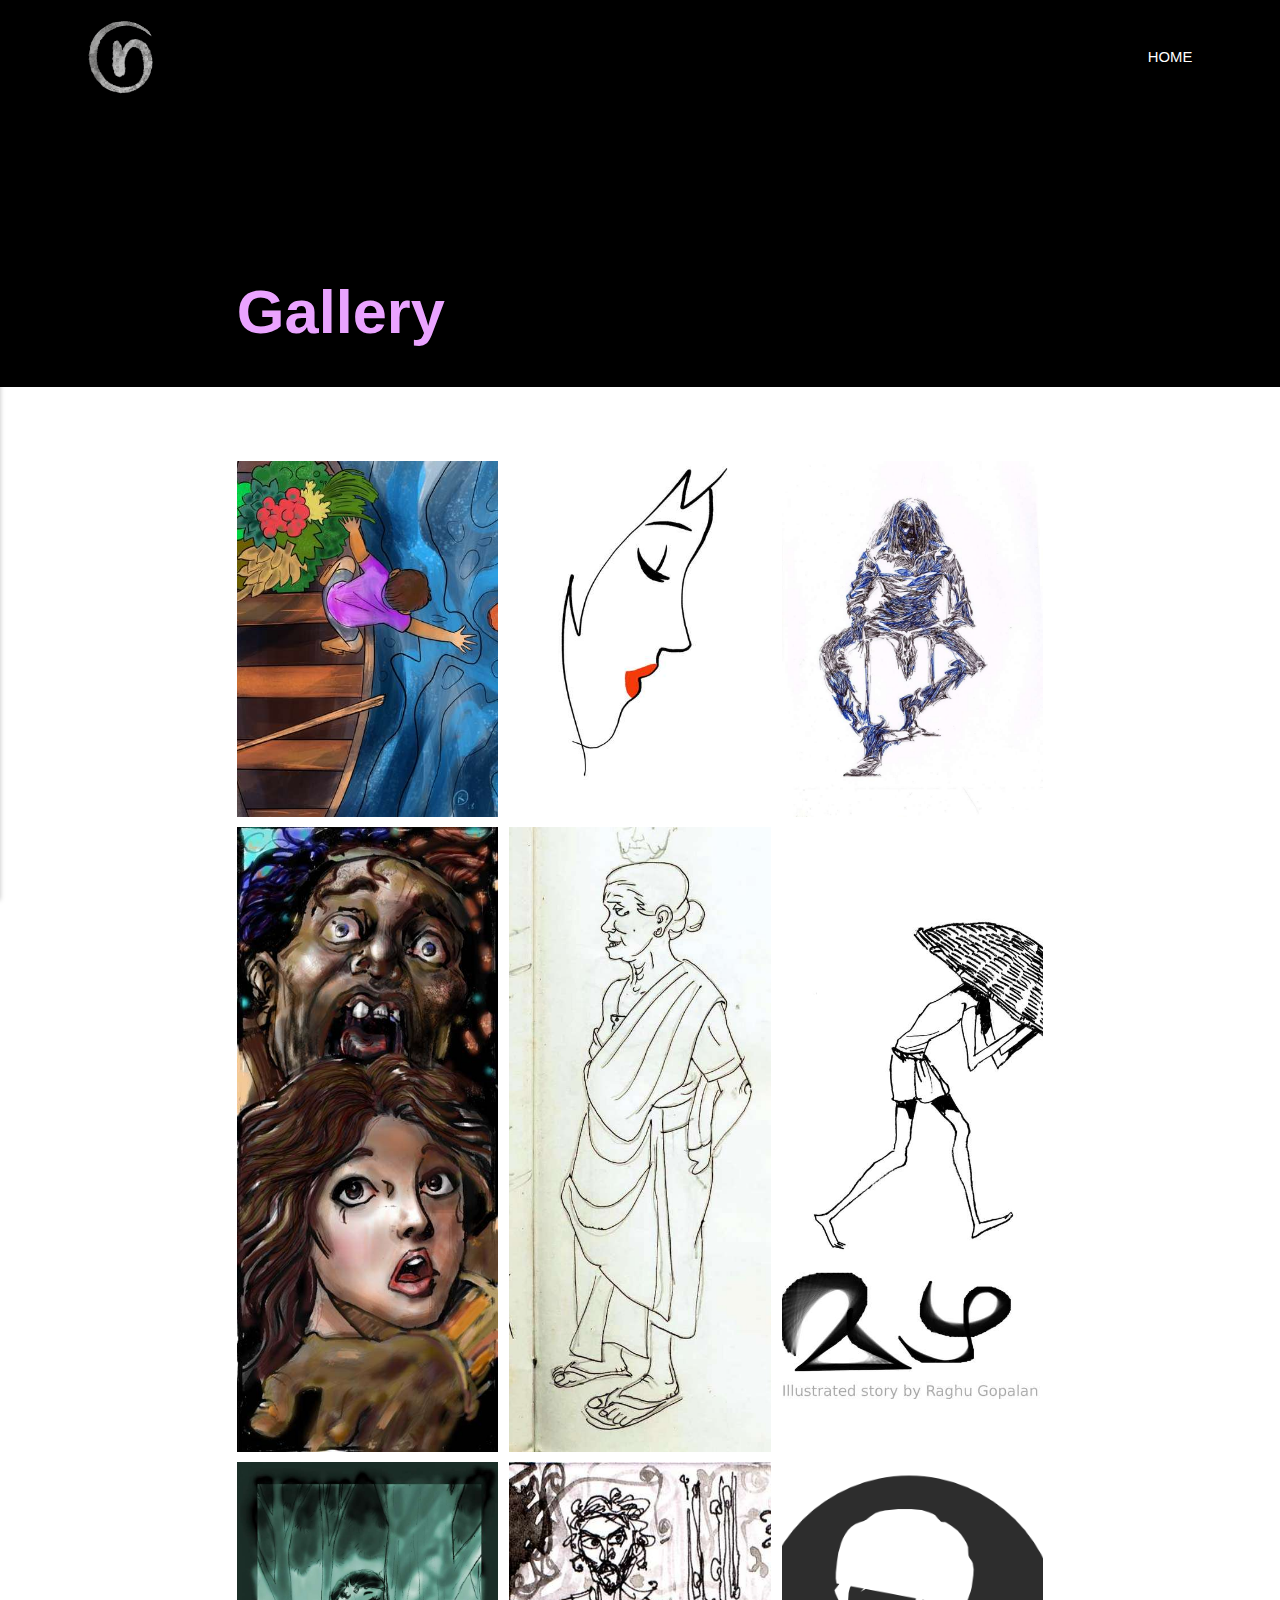
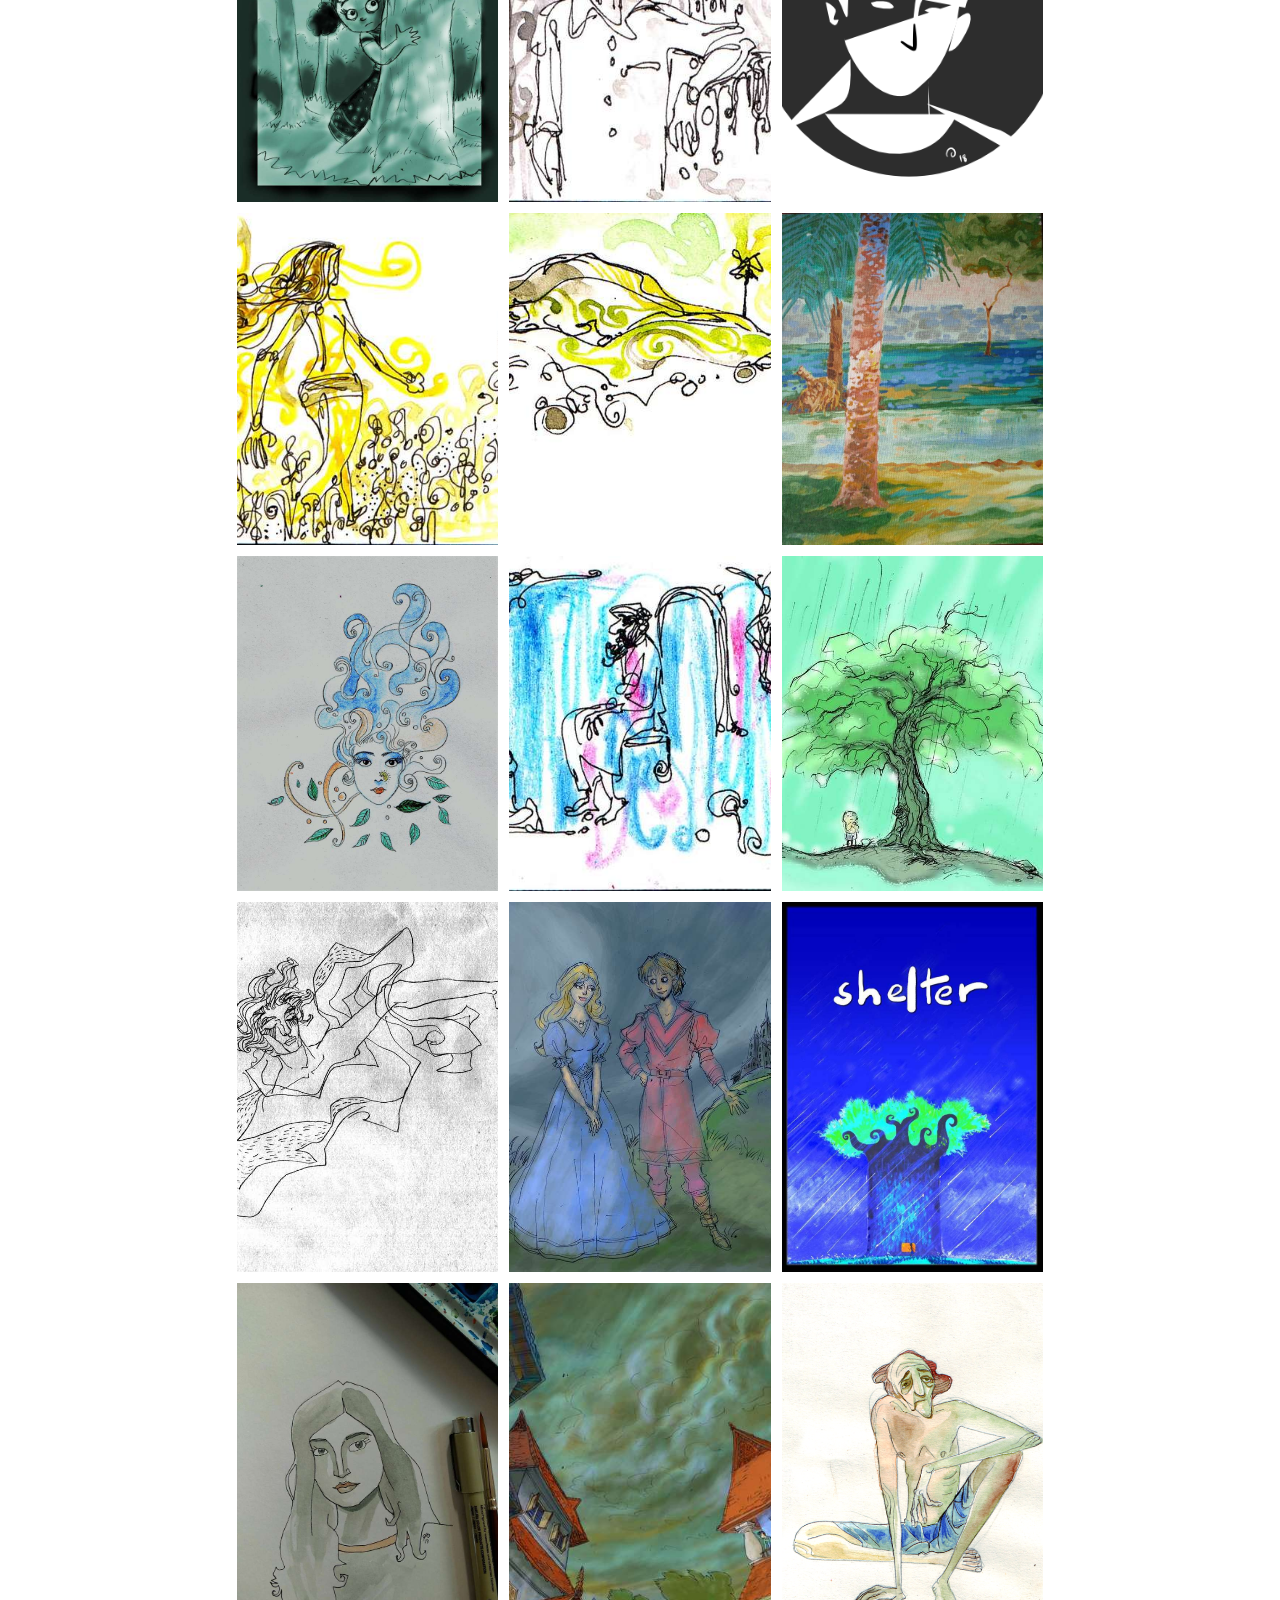
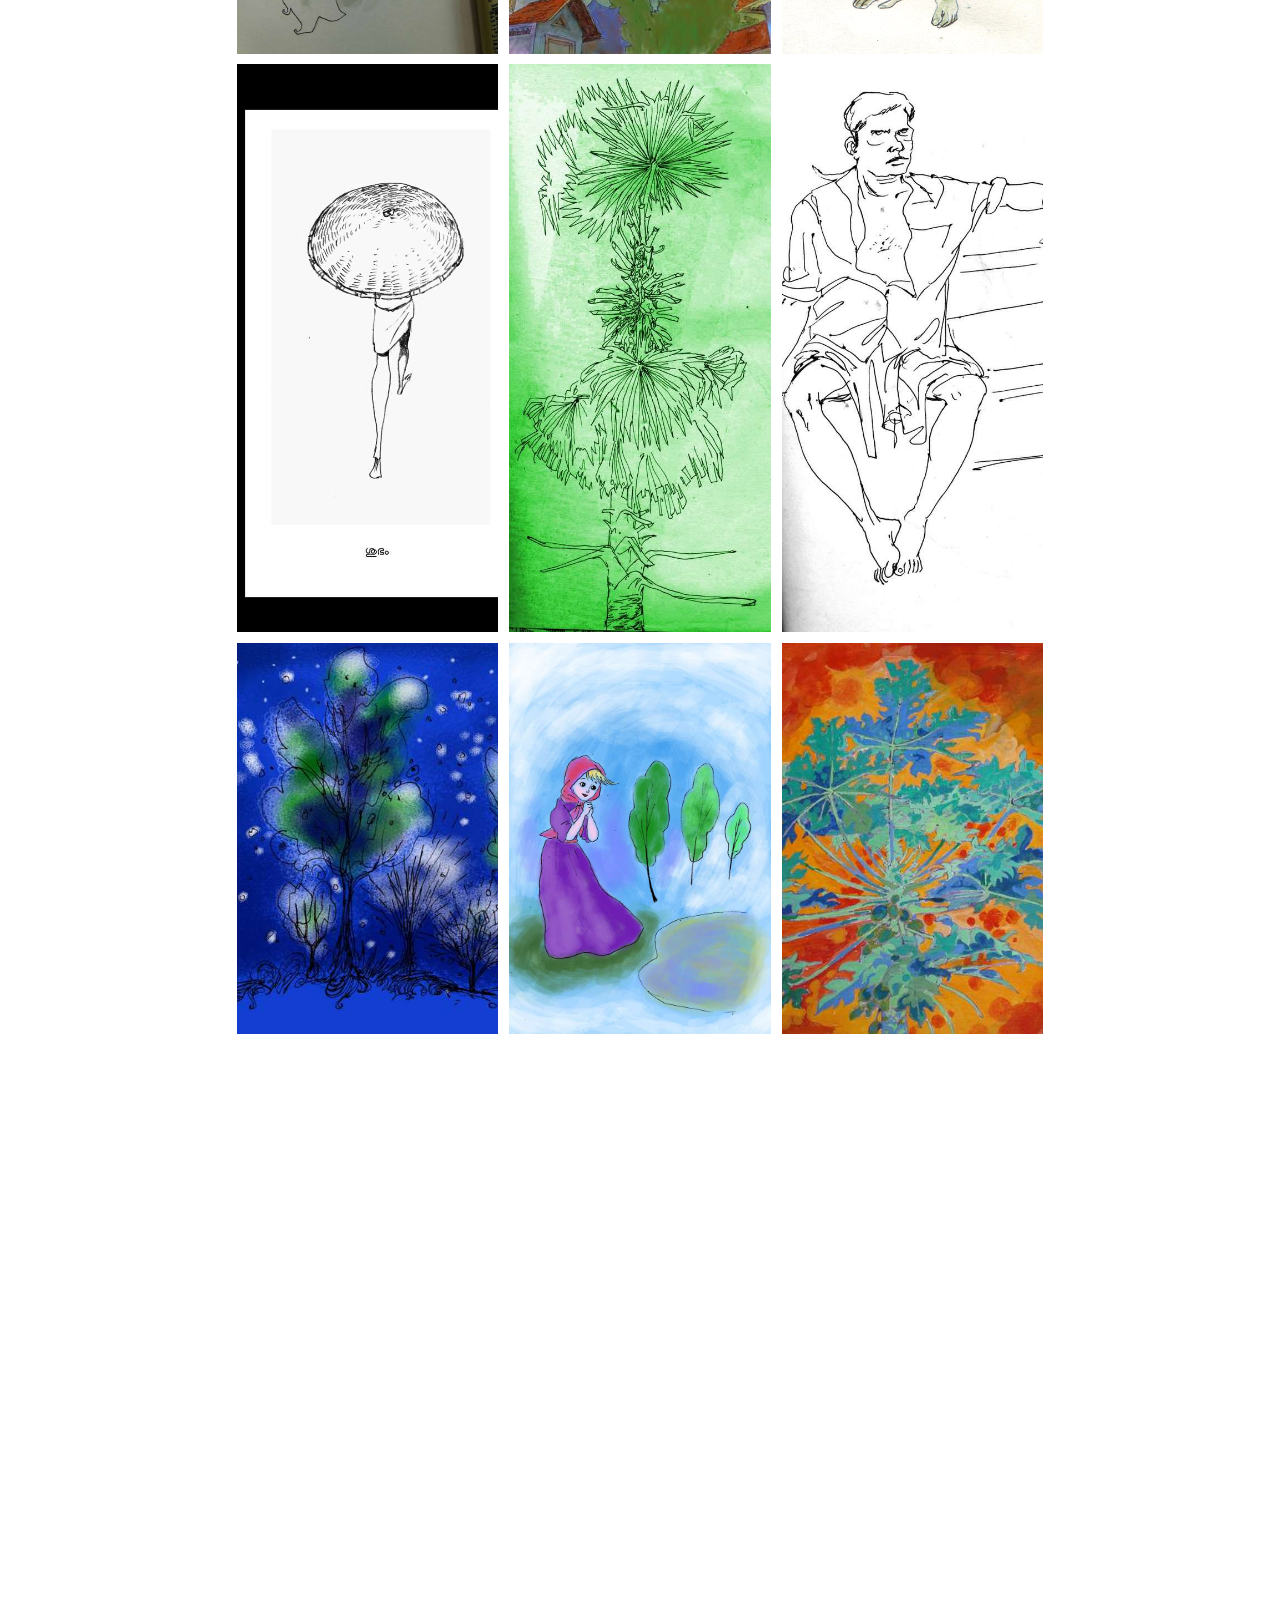
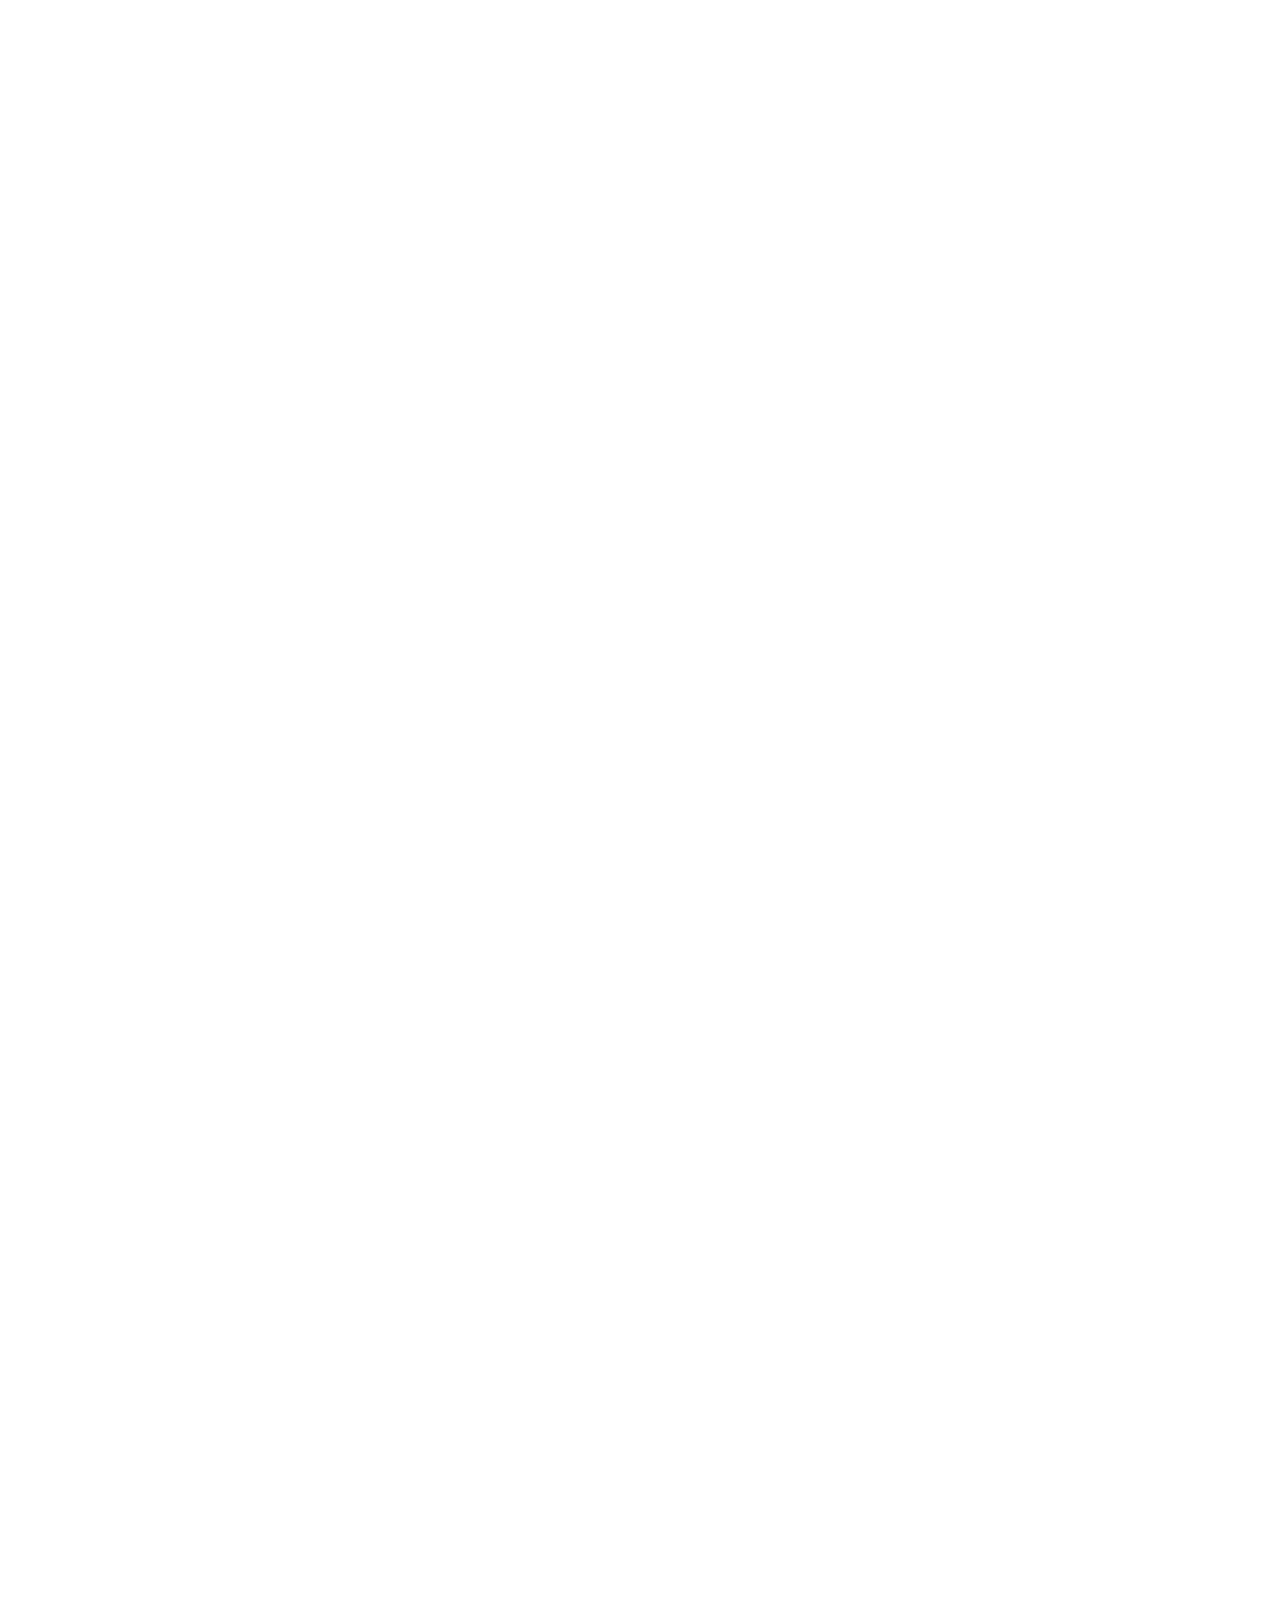
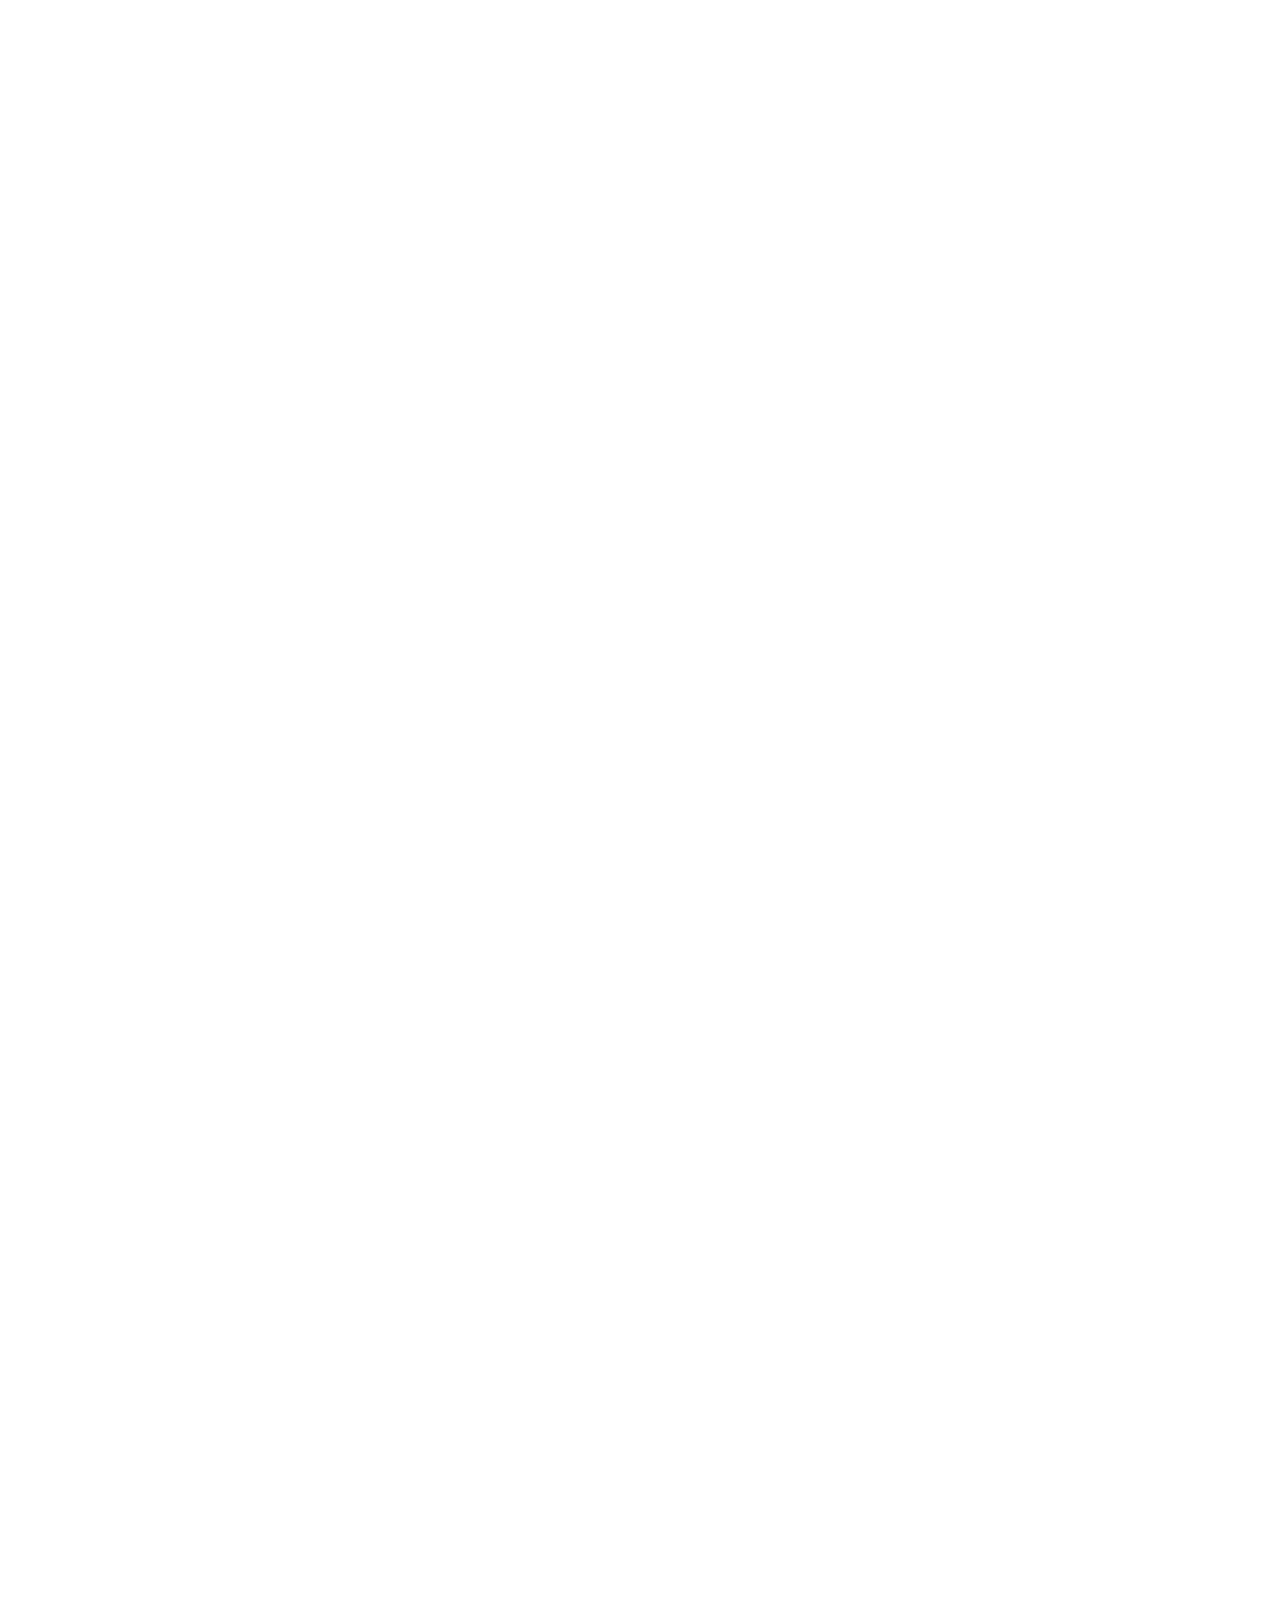
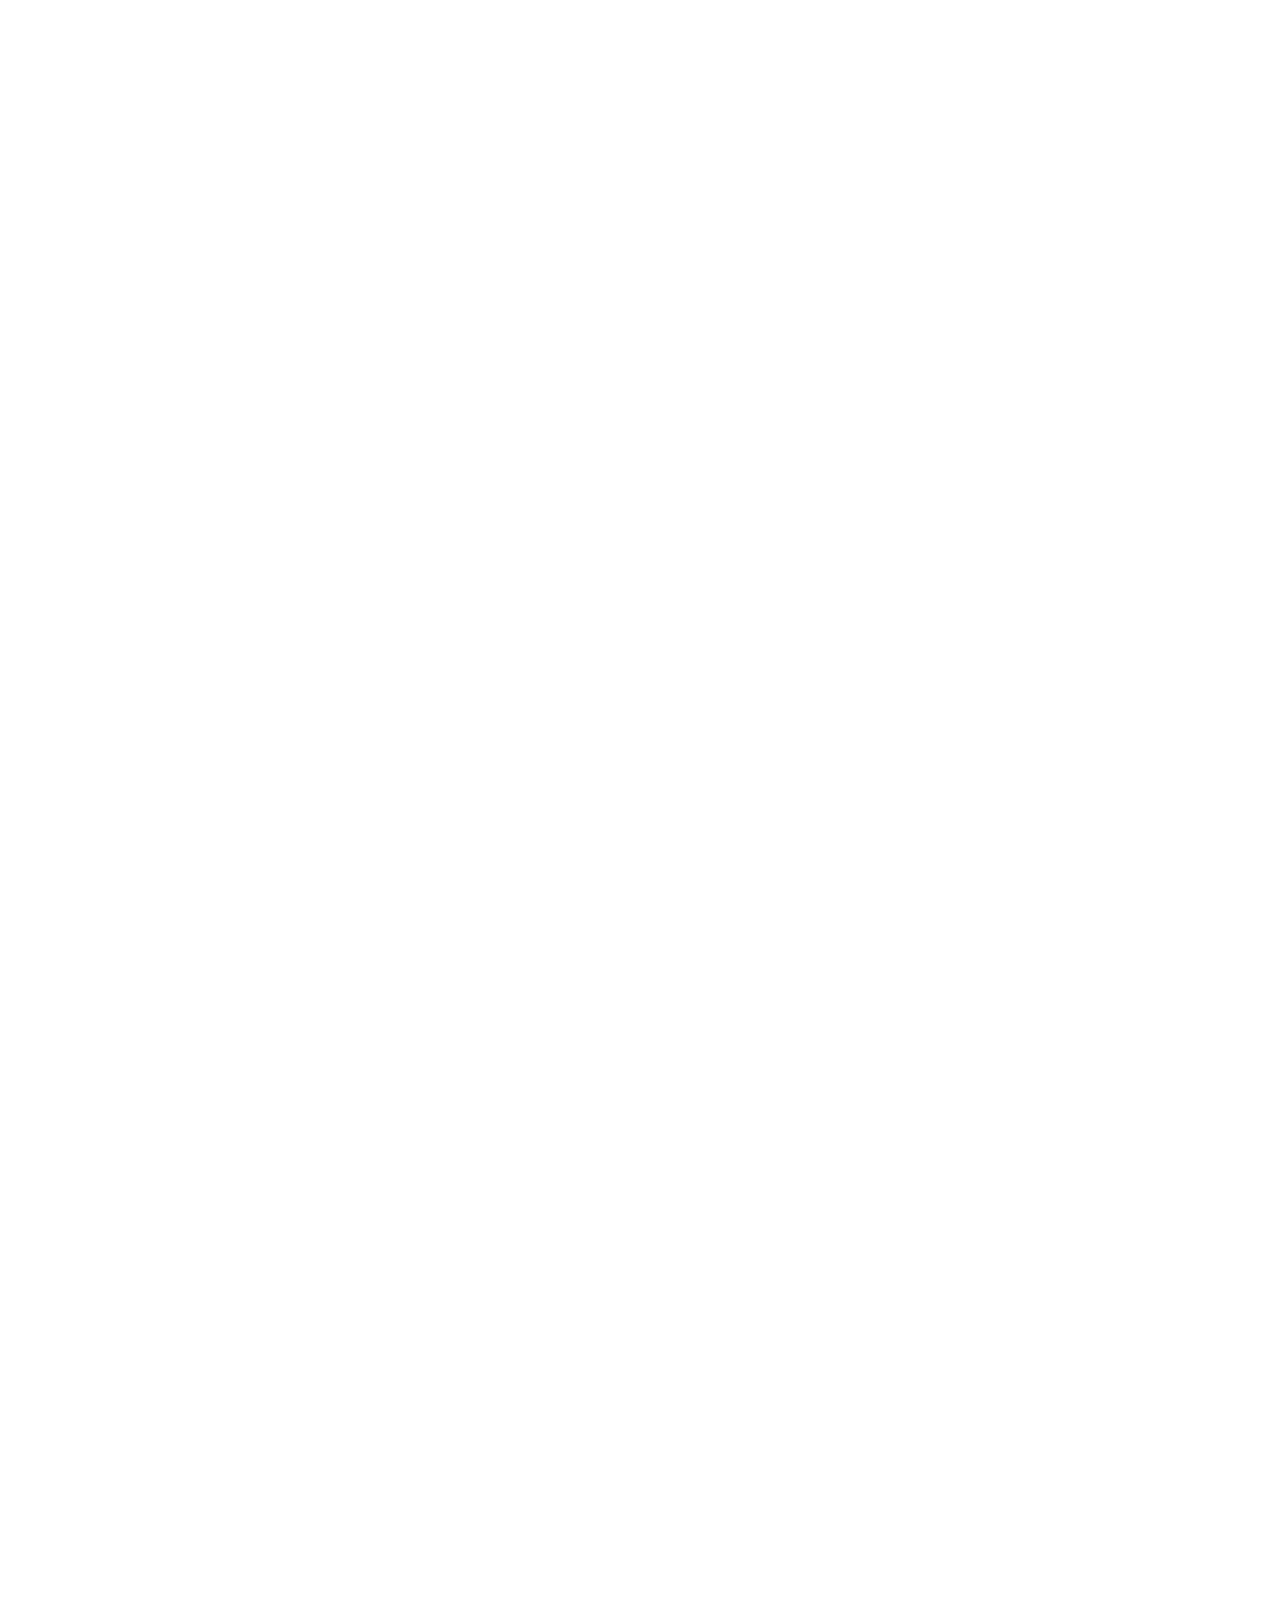
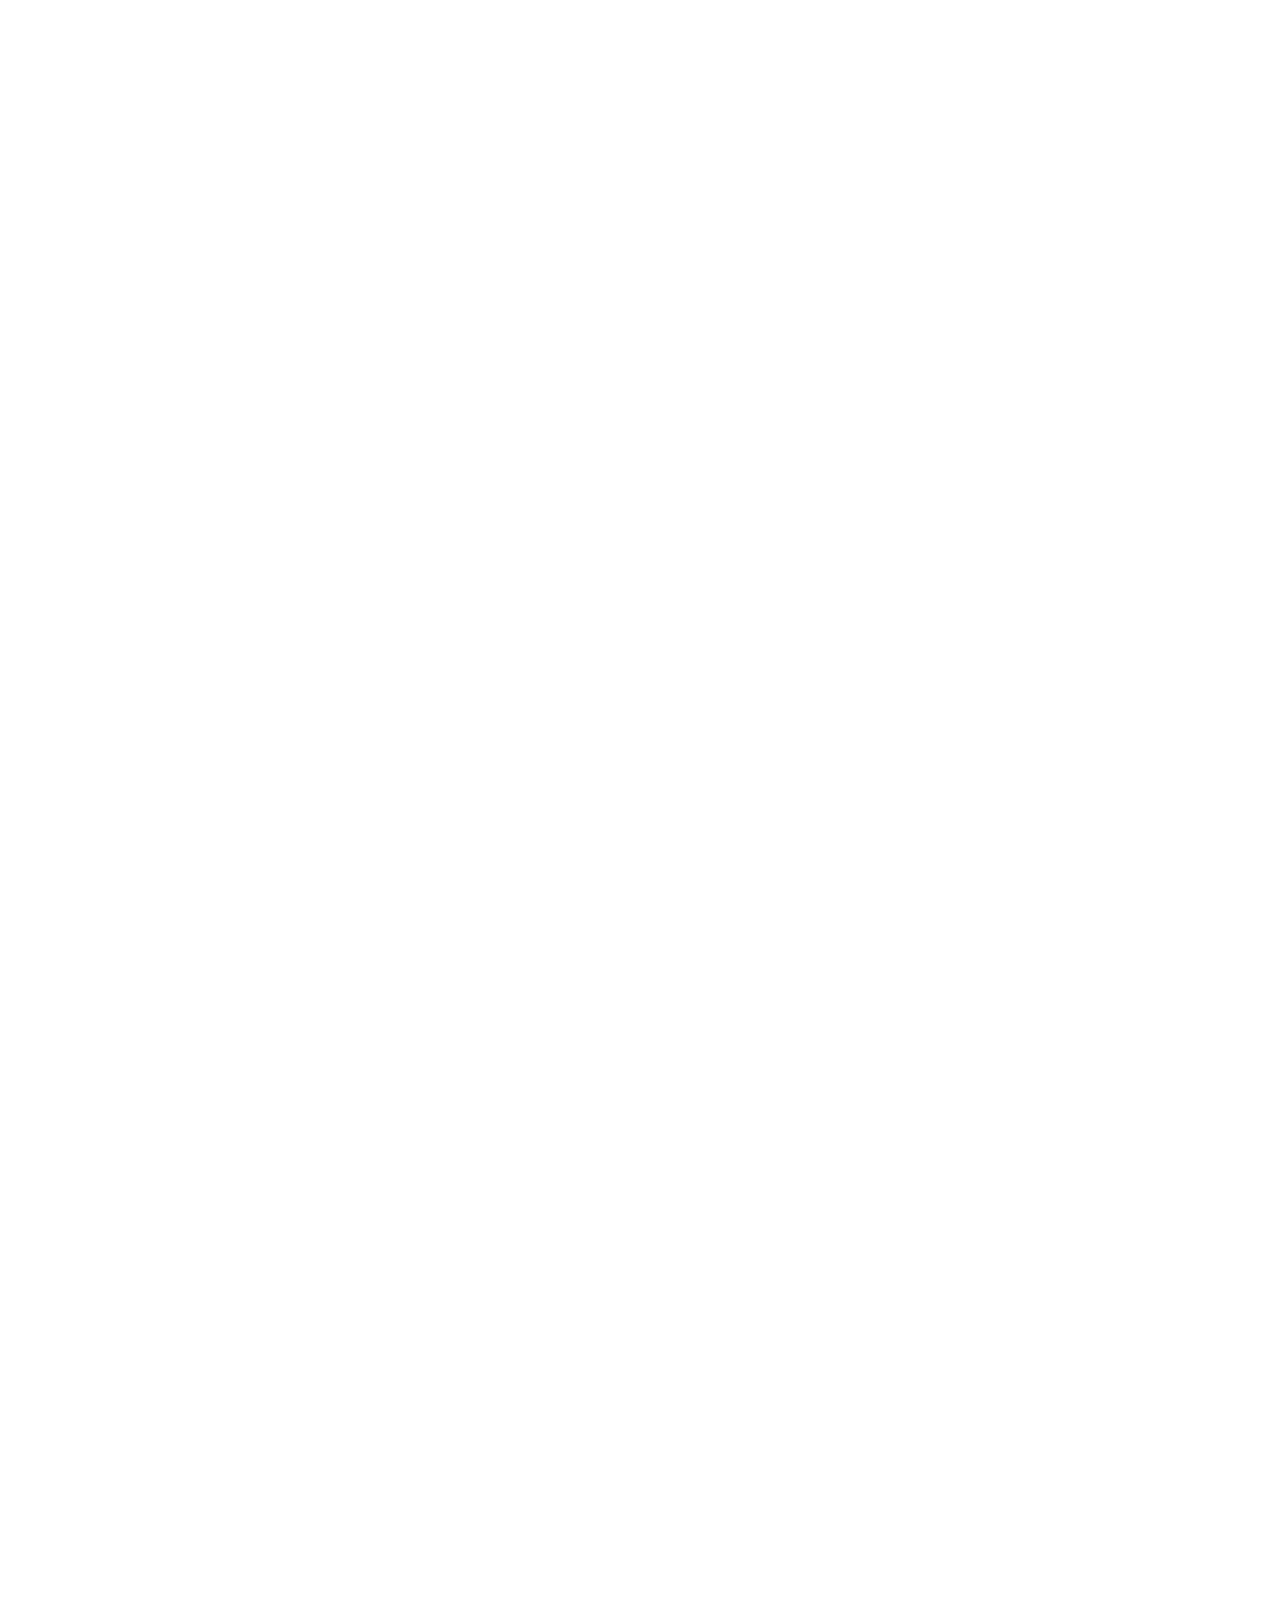
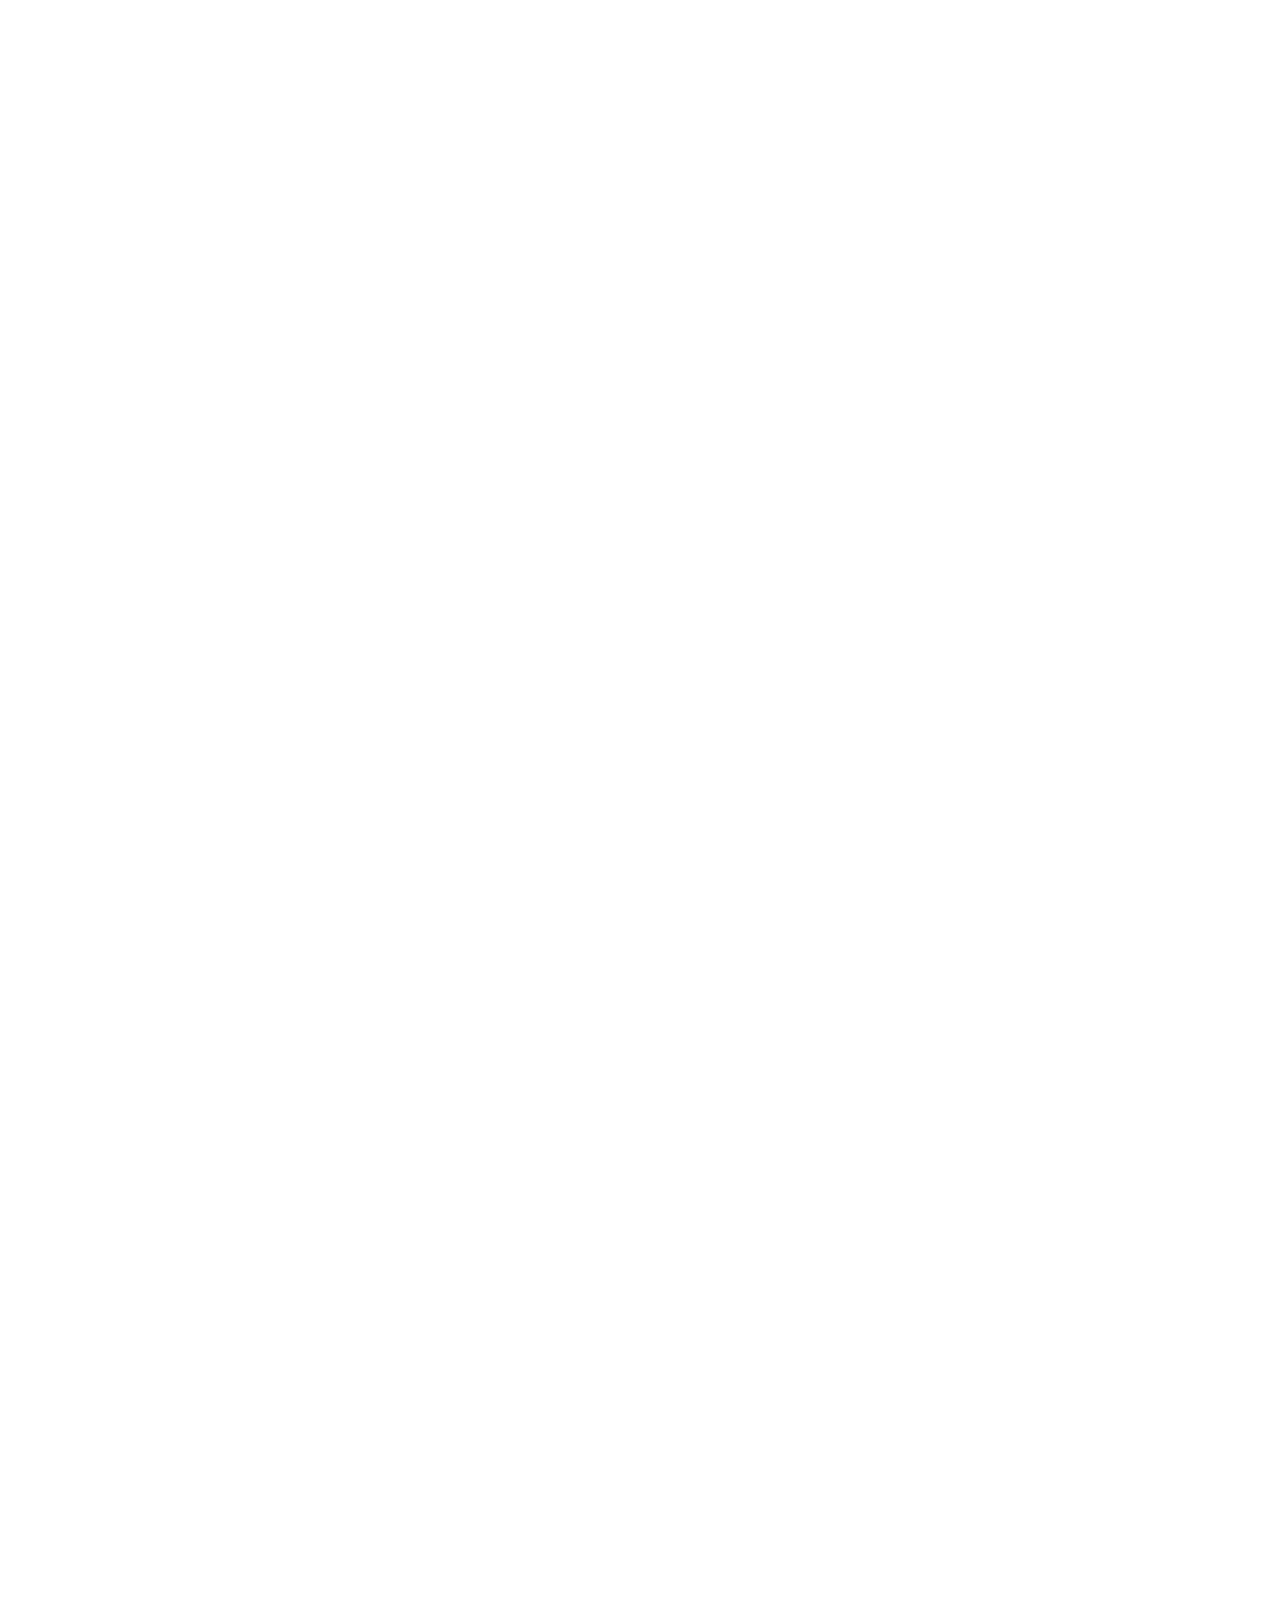
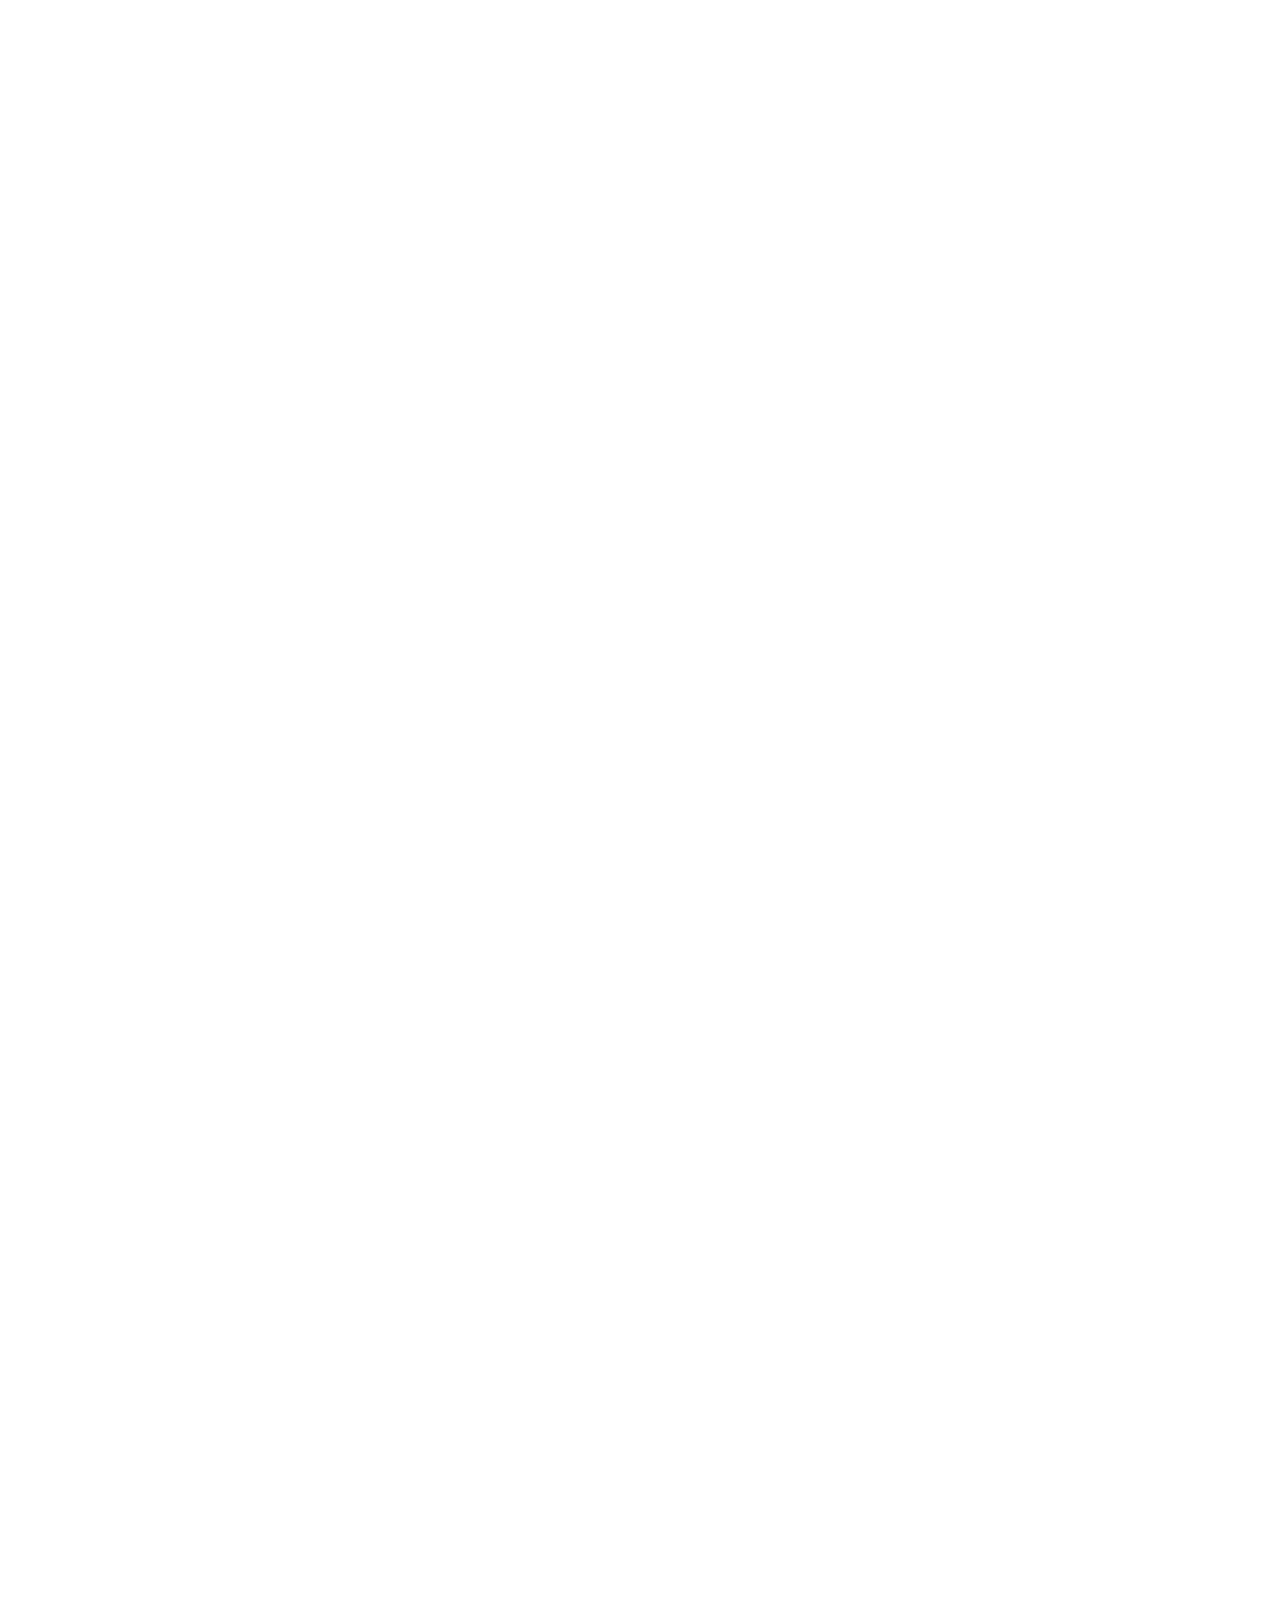
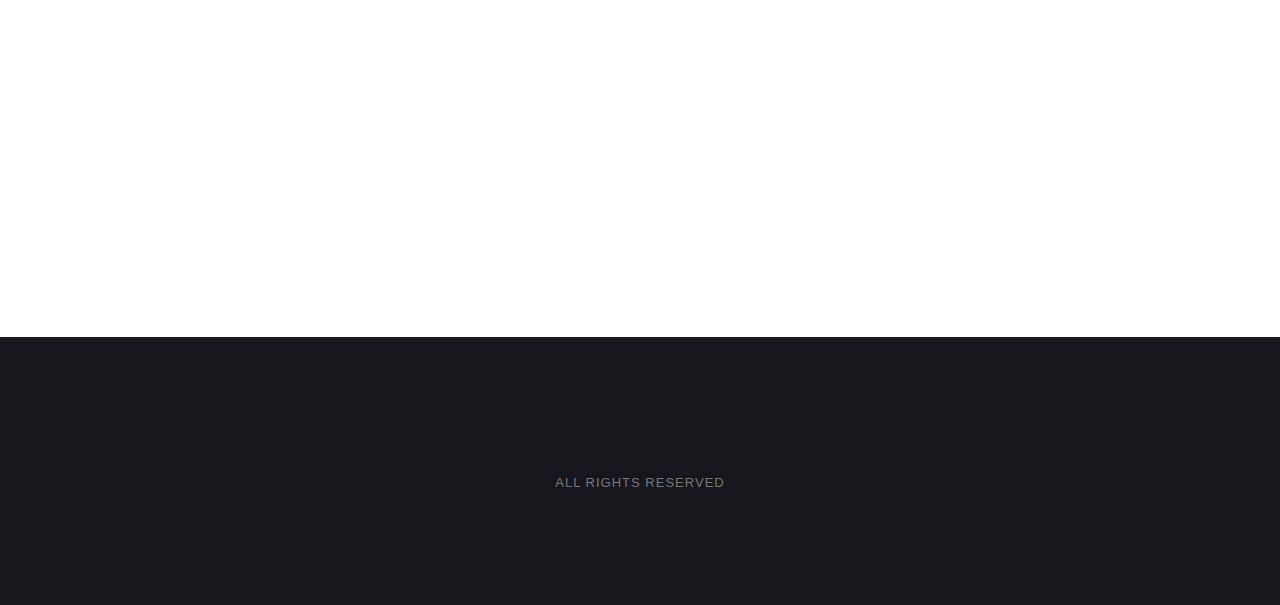
==== gallery/index.html @ 043f75eb "Updated from Publii" ====
<!DOCTYPE html><html lang="en"><head><meta charset="utf-8"><meta http-equiv="X-UA-Compatible" content="IE=edge"><meta name="viewport" content="width=device-width,initial-scale=1"><title>Gallery - Gallery</title><meta name="description" content=" "><meta name="generator" content="Publii Open-Source CMS for Static Site"><link rel="canonical" href="./../gallery/"><link rel="shortcut icon" href="./../media/website/favicon-2.ico" type="image/x-icon"><style>:root{--body-font:-apple-system,BlinkMacSystemFont,"Segoe UI",Roboto,Oxygen,Ubuntu,Cantarell,"Fira Sans","Droid Sans","Helvetica Neue",Arial,sans-serif,"Apple Color Emoji","Segoe UI Emoji","Segoe UI Symbol";--heading-font:-apple-system,BlinkMacSystemFont,"Segoe UI",Roboto,Oxygen,Ubuntu,Cantarell,"Fira Sans","Droid Sans","Helvetica Neue",Arial,sans-serif,"Apple Color Emoji","Segoe UI Emoji","Segoe UI Symbol";--logo-font:-apple-system,BlinkMacSystemFont,"Segoe UI",Roboto,Oxygen,Ubuntu,Cantarell,"Fira Sans","Droid Sans","Helvetica Neue",Arial,sans-serif,"Apple Color Emoji","Segoe UI Emoji","Segoe UI Symbol";--menu-font:-apple-system,BlinkMacSystemFont,"Segoe UI",Roboto,Oxygen,Ubuntu,Cantarell,"Fira Sans","Droid Sans","Helvetica Neue",Arial,sans-serif,"Apple Color Emoji","Segoe UI Emoji","Segoe UI Symbol"}</style><link rel="stylesheet" href="./../assets/css/style.css?v=01a5985aeeb99b8e0e7a76664c67f4be"><link rel="stylesheet" href="./../assets/css/photoswipe.css?v=7331f6eb15671b2fc8e3ffd46e849f7b"><script type="application/ld+json">{"@context":"http://schema.org","@type":"Article","mainEntityOfPage":{"@type":"WebPage","@id":"./../gallery/"},"headline":"Gallery","datePublished":"2021-09-24T21:18","dateModified":"2021-09-24T21:24","image":{"@type":"ImageObject","url":"./../media/website/Rglogo.png","height":150,"width":150},"description":" ","author":{"@type":"Person","name":"RG"},"publisher":{"@type":"Organization","name":"RG","logo":{"@type":"ImageObject","url":"./../media/website/Rglogo.png","height":150,"width":150}}}</script><style>.pswp--svg .pswp__button,
				          .pswp--svg .pswp__button--arrow--left:before,
				          .pswp--svg .pswp__button--arrow--right:before {
					          background-image: url(./../assets/svg/gallery-icons-light.svg);
			              }</style></head><body><div class="site-container"><header class="top" id="js-header"><a class="logo" href="./../"><img src="./../media/website/Rglogo.png" alt="Gallery" width="150" height="150"></a><nav class="navbar js-navbar"><button class="navbar__toggle js-toggle" aria-label="Menu" aria-haspopup="true" aria-expanded="false"><span class="navbar__toggle-box"><span class="navbar__toggle-inner">Menu</span></span></button><ul class="navbar__menu"><li><a href="http://raghug.com/" title="raghu g" target="_self">Home</a></li></ul></nav></header><main><article class="post"><div class="hero"><header class="hero__content"><div class="wrapper"><h1>Gallery</h1></div></header></div><div class="wrapper post__entry"><div class="gallery-wrapper"><div class="gallery" data-is-empty="false" data-columns="3"><figure class="gallery__item"><a href="./../media/posts/30/gallery/drrg001.JPG" data-size="2048x1536"><img loading="lazy" src="./../media/posts/30/gallery/drrg001-thumbnail.JPG" alt="" width="720" height="540"></a></figure><figure class="gallery__item"><a href="./../media/posts/30/gallery/drrg002.JPG" data-size="6500x5000"><img loading="lazy" src="./../media/posts/30/gallery/drrg002-thumbnail.JPG" alt="" width="720" height="554"></a></figure><figure class="gallery__item"><a href="./../media/posts/30/gallery/drrg003.jpg" data-size="752x1024"><img loading="lazy" src="./../media/posts/30/gallery/drrg003-thumbnail.jpg" alt="" width="720" height="980"></a></figure><figure class="gallery__item"><a href="./../media/posts/30/gallery/drrg004.jpg" data-size="427x1019"><img loading="lazy" src="./../media/posts/30/gallery/drrg004-thumbnail.jpg" alt="" width="427" height="1019"></a></figure><figure class="gallery__item"><a href="./../media/posts/30/gallery/drrg006.jpg" data-size="483x1024"><img loading="lazy" src="./../media/posts/30/gallery/drrg006-thumbnail.jpg" alt="" width="483" height="1024"></a></figure><figure class="gallery__item"><a href="./../media/posts/30/gallery/drrg007.jpg" data-size="2008x3071"><img loading="lazy" src="./../media/posts/30/gallery/drrg007-thumbnail.jpg" alt="" width="720" height="1101"></a></figure><figure class="gallery__item"><a href="./../media/posts/30/gallery/drrg008.jpg" data-size="925x1200"><img loading="lazy" src="./../media/posts/30/gallery/drrg008-thumbnail.jpg" alt="" width="720" height="934"></a></figure><figure class="gallery__item"><a href="./../media/posts/30/gallery/drrg009.jpg" data-size="1068x646"><img loading="lazy" src="./../media/posts/30/gallery/drrg009-thumbnail.jpg" alt="" width="720" height="436"></a></figure><figure class="gallery__item"><a href="./../media/posts/30/gallery/drrg010.png" data-size="439x404"><img loading="lazy" src="./../media/posts/30/gallery/drrg010-thumbnail.png" alt="" width="439" height="404"></a></figure><figure class="gallery__item"><a href="./../media/posts/30/gallery/drrg011.jpg" data-size="1084x652"><img loading="lazy" src="./../media/posts/30/gallery/drrg011-thumbnail.jpg" alt="" width="720" height="433"></a></figure><figure class="gallery__item"><a href="./../media/posts/30/gallery/drrg012.jpg" data-size="1054x645"><img loading="lazy" src="./../media/posts/30/gallery/drrg012-thumbnail.jpg" alt="" width="720" height="441"></a></figure><figure class="gallery__item"><a href="./../media/posts/30/gallery/drrg013.JPG" data-size="720x914"><img loading="lazy" src="./../media/posts/30/gallery/drrg013-thumbnail.JPG" alt="" width="720" height="914"></a></figure><figure class="gallery__item"><a href="./../media/posts/30/gallery/drrg014.jpg" data-size="1123x1441"><img loading="lazy" src="./../media/posts/30/gallery/drrg014-thumbnail.jpg" alt="" width="720" height="924"></a></figure><figure class="gallery__item"><a href="./../media/posts/30/gallery/drrg015.jpg" data-size="1080x629"><img loading="lazy" src="./../media/posts/30/gallery/drrg015-thumbnail.jpg" alt="" width="720" height="419"></a></figure><figure class="gallery__item"><a href="./../media/posts/30/gallery/drrg016.jpg" data-size="1024x854"><img loading="lazy" src="./../media/posts/30/gallery/drrg016-thumbnail.jpg" alt="" width="720" height="600"></a></figure><figure class="gallery__item"><a href="./../media/posts/30/gallery/drrg017.jpg" data-size="1249x1160"><img loading="lazy" src="./../media/posts/30/gallery/drrg017-thumbnail.jpg" alt="" width="720" height="669"></a></figure><figure class="gallery__item"><a href="./../media/posts/30/gallery/drrg018.jpg" data-size="1563x1600"><img loading="lazy" src="./../media/posts/30/gallery/drrg018-thumbnail.jpg" alt="" width="720" height="737"></a></figure><figure class="gallery__item"><a href="./../media/posts/30/gallery/drrg019.jpg" data-size="724x1024"><img loading="lazy" src="./../media/posts/30/gallery/drrg019-thumbnail.jpg" alt="" width="720" height="1018"></a></figure><figure class="gallery__item"><a href="./../media/posts/30/gallery/drrg020.jpg" data-size="1265x1794"><img loading="lazy" src="./../media/posts/30/gallery/drrg020-thumbnail.jpg" alt="" width="720" height="1021"></a></figure><figure class="gallery__item"><a href="./../media/posts/30/gallery/drrg021.JPG" data-size="1600x1107"><img loading="lazy" src="./../media/posts/30/gallery/drrg021-thumbnail.JPG" alt="" width="720" height="498"></a></figure><figure class="gallery__item"><a href="./../media/posts/30/gallery/drrg022.png" data-size="561x700"><img loading="lazy" src="./../media/posts/30/gallery/drrg022-thumbnail.png" alt="" width="561" height="700"></a></figure><figure class="gallery__item"><a href="./../media/posts/30/gallery/drrg023.jpg" data-size="2008x3071"><img loading="lazy" src="./../media/posts/30/gallery/drrg023-thumbnail.jpg" alt="" width="720" height="1101"></a></figure><figure class="gallery__item"><a href="./../media/posts/30/gallery/drrg024.jpg" data-size="472x1024"><img loading="lazy" src="./../media/posts/30/gallery/drrg024-thumbnail.jpg" alt="" width="472" height="1024"></a></figure><figure class="gallery__item"><a href="./../media/posts/30/gallery/drrg025.jpg" data-size="628x1024"><img loading="lazy" src="./../media/posts/30/gallery/drrg025-thumbnail.jpg" alt="" width="628" height="1024"></a></figure><figure class="gallery__item"><a href="./../media/posts/30/gallery/drrg026.jpg" data-size="1600x1168"><img loading="lazy" src="./../media/posts/30/gallery/drrg026-thumbnail.jpg" alt="" width="720" height="526"></a></figure><figure class="gallery__item"><a href="./../media/posts/30/gallery/drrg027.jpg" data-size="865x1294"><img loading="lazy" src="./../media/posts/30/gallery/drrg027-thumbnail.jpg" alt="" width="720" height="1077"></a></figure><figure class="gallery__item"><a href="./../media/posts/30/gallery/drrg028.jpg" data-size="1000x742"><img loading="lazy" src="./../media/posts/30/gallery/drrg028-thumbnail.jpg" alt="" width="720" height="534"></a></figure><figure class="gallery__item"><a href="./../media/posts/30/gallery/drrg029.JPG" data-size="749x1600"><img loading="lazy" src="./../media/posts/30/gallery/drrg029-thumbnail.JPG" alt="" width="720" height="1538"></a></figure><figure class="gallery__item"><a href="./../media/posts/30/gallery/drrg030.jpg" data-size="1024x368"><img loading="lazy" src="./../media/posts/30/gallery/drrg030-thumbnail.jpg" alt="" width="720" height="259"></a></figure><figure class="gallery__item"><a href="./../media/posts/30/gallery/drrg031.jpg" data-size="322x326"><img loading="lazy" src="./../media/posts/30/gallery/drrg031-thumbnail.jpg" alt="" width="322" height="326"></a></figure><figure class="gallery__item"><a href="./../media/posts/30/gallery/drrg032.jpg" data-size="374x500"><img loading="lazy" src="./../media/posts/30/gallery/drrg032-thumbnail.jpg" alt="" width="374" height="500"></a></figure><figure class="gallery__item"><a href="./../media/posts/30/gallery/drrg033.PNG" data-size="432x472"><img loading="lazy" src="./../media/posts/30/gallery/drrg033-thumbnail.PNG" alt="" width="432" height="472"></a></figure><figure class="gallery__item"><a href="./../media/posts/30/gallery/drrg034.jpg" data-size="337x500"><img loading="lazy" src="./../media/posts/30/gallery/drrg034-thumbnail.jpg" alt="" width="337" height="500"></a></figure><figure class="gallery__item"><a href="./../media/posts/30/gallery/drrg035.jpg" data-size="373x500"><img loading="lazy" src="./../media/posts/30/gallery/drrg035-thumbnail.jpg" alt="" width="373" height="500"></a></figure><figure class="gallery__item"><a href="./../media/posts/30/gallery/drrg036.jpg" data-size="384x500"><img loading="lazy" src="./../media/posts/30/gallery/drrg036-thumbnail.jpg" alt="" width="384" height="500"></a></figure><figure class="gallery__item"><a href="./../media/posts/30/gallery/drrg037.jpg" data-size="1600x918"><img loading="lazy" src="./../media/posts/30/gallery/drrg037-thumbnail.jpg" alt="" width="720" height="413"></a></figure><figure class="gallery__item"><a href="./../media/posts/30/gallery/drrg038.jpg" data-size="993x1600"><img loading="lazy" src="./../media/posts/30/gallery/drrg038-thumbnail.jpg" alt="" width="720" height="1160"></a></figure><figure class="gallery__item"><a href="./../media/posts/30/gallery/drrg039.jpg" data-size="853x1600"><img loading="lazy" src="./../media/posts/30/gallery/drrg039-thumbnail.jpg" alt="" width="720" height="1351"></a></figure><figure class="gallery__item"><a href="./../media/posts/30/gallery/drrg040.jpg" data-size="657x960"><img loading="lazy" src="./../media/posts/30/gallery/drrg040-thumbnail.jpg" alt="" width="657" height="960"></a></figure><figure class="gallery__item"><a href="./../media/posts/30/gallery/drrg041.jpg" data-size="1169x827"><img loading="lazy" src="./../media/posts/30/gallery/drrg041-thumbnail.jpg" alt="" width="720" height="509"></a></figure><figure class="gallery__item"><a href="./../media/posts/30/gallery/drrg042.jpg" data-size="682x960"><img loading="lazy" src="./../media/posts/30/gallery/drrg042-thumbnail.jpg" alt="" width="682" height="960"></a></figure><figure class="gallery__item"><a href="./../media/posts/30/gallery/drrg043.jpg" data-size="650x615"><img loading="lazy" src="./../media/posts/30/gallery/drrg043-thumbnail.jpg" alt="" width="650" height="615"></a></figure><figure class="gallery__item"><a href="./../media/posts/30/gallery/drrg044.jpg" data-size="2866x2246"><img loading="lazy" src="./../media/posts/30/gallery/drrg044-thumbnail.jpg" alt="" width="720" height="564"></a></figure><figure class="gallery__item"><a href="./../media/posts/30/gallery/drrg045.jpg" data-size="1024x566"><img loading="lazy" src="./../media/posts/30/gallery/drrg045-thumbnail.jpg" alt="" width="720" height="398"></a></figure><figure class="gallery__item"><a href="./../media/posts/30/gallery/drrg047.jpg" data-size="2941x2080"><img loading="lazy" src="./../media/posts/30/gallery/drrg047-thumbnail.jpg" alt="" width="720" height="509"></a></figure><figure class="gallery__item"><a href="./../media/posts/30/gallery/drrg050.jpg" data-size="772x800"><img loading="lazy" src="./../media/posts/30/gallery/drrg050-thumbnail.jpg" alt="" width="720" height="746"></a></figure><figure class="gallery__item"><a href="./../media/posts/30/gallery/drrg052.jpg" data-size="530x659"><img loading="lazy" src="./../media/posts/30/gallery/drrg052-thumbnail.jpg" alt="" width="530" height="659"></a></figure><figure class="gallery__item"><a href="./../media/posts/30/gallery/drrg053.jpg" data-size="1895x1512"><img loading="lazy" src="./../media/posts/30/gallery/drrg053-thumbnail.jpg" alt="" width="720" height="574"></a></figure><figure class="gallery__item"><a href="./../media/posts/30/gallery/drrg055.JPG" data-size="2430x1278"><img loading="lazy" src="./../media/posts/30/gallery/drrg055-thumbnail.JPG" alt="" width="720" height="379"></a></figure><figure class="gallery__item"><a href="./../media/posts/30/gallery/drrg057.jpg" data-size="504x640"><img loading="lazy" src="./../media/posts/30/gallery/drrg057-thumbnail.jpg" alt="" width="504" height="640"></a></figure><figure class="gallery__item"><a href="./../media/posts/30/gallery/drrg060.jpg" data-size="1440x1440"><img loading="lazy" src="./../media/posts/30/gallery/drrg060-thumbnail.jpg" alt="" width="720" height="720"></a></figure><figure class="gallery__item"><a href="./../media/posts/30/gallery/drrg061.jpg" data-size="853x1218"><img loading="lazy" src="./../media/posts/30/gallery/drrg061-thumbnail.jpg" alt="" width="720" height="1028"></a></figure><figure class="gallery__item"><a href="./../media/posts/30/gallery/drrg062.jpg" data-size="796x1600"><img loading="lazy" src="./../media/posts/30/gallery/drrg062-thumbnail.jpg" alt="" width="720" height="1447"></a></figure><figure class="gallery__item"><a href="./../media/posts/30/gallery/drrg063.jpg" data-size="511x532"><img loading="lazy" src="./../media/posts/30/gallery/drrg063-thumbnail.jpg" alt="" width="511" height="532"></a></figure><figure class="gallery__item"><a href="./../media/posts/30/gallery/drrg064.jpg" data-size="1024x773"><img loading="lazy" src="./../media/posts/30/gallery/drrg064-thumbnail.jpg" alt="" width="720" height="544"></a></figure><figure class="gallery__item"><a href="./../media/posts/30/gallery/drrg065.jpg" data-size="639x940"><img loading="lazy" src="./../media/posts/30/gallery/drrg065-thumbnail.jpg" alt="" width="639" height="940"></a></figure><figure class="gallery__item"><a href="./../media/posts/30/gallery/drrg066.jpg" data-size="668x1024"><img loading="lazy" src="./../media/posts/30/gallery/drrg066-thumbnail.jpg" alt="" width="668" height="1024"></a></figure><figure class="gallery__item"><a href="./../media/posts/30/gallery/drrg067.jpg" data-size="698x1024"><img loading="lazy" src="./../media/posts/30/gallery/drrg067-thumbnail.jpg" alt="" width="698" height="1024"></a></figure><figure class="gallery__item"><a href="./../media/posts/30/gallery/drrg068.jpg" data-size="901x1600"><img loading="lazy" src="./../media/posts/30/gallery/drrg068-thumbnail.jpg" alt="" width="720" height="1279"></a></figure><figure class="gallery__item"><a href="./../media/posts/30/gallery/drrg069.JPG" data-size="508x454"><img loading="lazy" src="./../media/posts/30/gallery/drrg069-thumbnail.JPG" alt="" width="508" height="454"></a></figure><figure class="gallery__item"><a href="./../media/posts/30/gallery/drrg070.jpg" data-size="462x913"><img loading="lazy" src="./../media/posts/30/gallery/drrg070-thumbnail.jpg" alt="" width="462" height="913"></a></figure><figure class="gallery__item"><a href="./../media/posts/30/gallery/drrg071.jpg" data-size="2250x2641"><img loading="lazy" src="./../media/posts/30/gallery/drrg071-thumbnail.jpg" alt="" width="720" height="845"></a></figure><figure class="gallery__item"><a href="./../media/posts/30/gallery/drrg072.JPG" data-size="922x1600"><img loading="lazy" src="./../media/posts/30/gallery/drrg072-thumbnail.JPG" alt="" width="720" height="1249"></a></figure><figure class="gallery__item"><a href="./../media/posts/30/gallery/drrg073.jpg" data-size="1024x760"><img loading="lazy" src="./../media/posts/30/gallery/drrg073-thumbnail.jpg" alt="" width="720" height="534"></a></figure><figure class="gallery__item"><a href="./../media/posts/30/gallery/drrg074.jpg" data-size="1228x1307"><img loading="lazy" src="./../media/posts/30/gallery/drrg074-thumbnail.jpg" alt="" width="720" height="766"></a></figure><figure class="gallery__item"><a href="./../media/posts/30/gallery/drrg075.jpg" data-size="772x1024"><img loading="lazy" src="./../media/posts/30/gallery/drrg075-thumbnail.jpg" alt="" width="720" height="955"></a></figure><figure class="gallery__item"><a href="./../media/posts/30/gallery/drrg076.jpg" data-size="1004x351"><img loading="lazy" src="./../media/posts/30/gallery/drrg076-thumbnail.jpg" alt="" width="720" height="252"></a></figure><figure class="gallery__item"><a href="./../media/posts/30/gallery/drrg077.jpg" data-size="2224x3007"><img loading="lazy" src="./../media/posts/30/gallery/drrg077-thumbnail.jpg" alt="" width="720" height="973"></a></figure><figure class="gallery__item"><a href="./../media/posts/30/gallery/drrg078.jpg" data-size="1600x1131"><img loading="lazy" src="./../media/posts/30/gallery/drrg078-thumbnail.jpg" alt="" width="720" height="509"></a></figure><figure class="gallery__item"><a href="./../media/posts/30/gallery/drrg079.jpg" data-size="667x960"><img loading="lazy" src="./../media/posts/30/gallery/drrg079-thumbnail.jpg" alt="" width="667" height="960"></a></figure><figure class="gallery__item"><a href="./../media/posts/30/gallery/drrg080.jpg" data-size="648x960"><img loading="lazy" src="./../media/posts/30/gallery/drrg080-thumbnail.jpg" alt="" width="648" height="960"></a></figure><figure class="gallery__item"><a href="./../media/posts/30/gallery/drrg081.jpg" data-size="1009x1024"><img loading="lazy" src="./../media/posts/30/gallery/drrg081-thumbnail.jpg" alt="" width="720" height="731"></a></figure><figure class="gallery__item"><a href="./../media/posts/30/gallery/drrg082.jpg" data-size="659x1024"><img loading="lazy" src="./../media/posts/30/gallery/drrg082-thumbnail.jpg" alt="" width="659" height="1024"></a></figure><figure class="gallery__item"><a href="./../media/posts/30/gallery/drrg083.jpg" data-size="1024x669"><img loading="lazy" src="./../media/posts/30/gallery/drrg083-thumbnail.jpg" alt="" width="720" height="470"></a></figure><figure class="gallery__item"><a href="./../media/posts/30/gallery/drrg084.jpg" data-size="1197x1600"><img loading="lazy" src="./../media/posts/30/gallery/drrg084-thumbnail.jpg" alt="" width="720" height="962"></a></figure><figure class="gallery__item"><a href="./../media/posts/30/gallery/drrg085.JPG" data-size="1075x1600"><img loading="lazy" src="./../media/posts/30/gallery/drrg085-thumbnail.JPG" alt="" width="720" height="1072"></a></figure><figure class="gallery__item"><a href="./../media/posts/30/gallery/drrg086.jpg" data-size="800x1254"><img loading="lazy" src="./../media/posts/30/gallery/drrg086-thumbnail.jpg" alt="" width="720" height="1129"></a></figure><figure class="gallery__item"><a href="./../media/posts/30/gallery/drrg087.jpg" data-size="1013x1599"><img loading="lazy" src="./../media/posts/30/gallery/drrg087-thumbnail.jpg" alt="" width="720" height="1137"></a></figure><figure class="gallery__item"><a href="./../media/posts/30/gallery/drrg088.jpg" data-size="824x1024"><img loading="lazy" src="./../media/posts/30/gallery/drrg088-thumbnail.jpg" alt="" width="720" height="895"></a></figure><figure class="gallery__item"><a href="./../media/posts/30/gallery/drrg089.JPG" data-size="1191x1600"><img loading="lazy" src="./../media/posts/30/gallery/drrg089-thumbnail.JPG" alt="" width="720" height="967"></a></figure><figure class="gallery__item"><a href="./../media/posts/30/gallery/drrg090.jpg" data-size="541x1024"><img loading="lazy" src="./../media/posts/30/gallery/drrg090-thumbnail.jpg" alt="" width="541" height="1024"></a></figure><figure class="gallery__item"><a href="./../media/posts/30/gallery/drrg091.JPG" data-size="308x479"><img loading="lazy" src="./../media/posts/30/gallery/drrg091-thumbnail.JPG" alt="" width="308" height="479"></a></figure><figure class="gallery__item"><a href="./../media/posts/30/gallery/drrg093.jpg" data-size="1600x1139"><img loading="lazy" src="./../media/posts/30/gallery/drrg093-thumbnail.jpg" alt="" width="720" height="513"></a></figure><figure class="gallery__item"><a href="./../media/posts/30/gallery/drrg095.jpg" data-size="1064x1600"><img loading="lazy" src="./../media/posts/30/gallery/drrg095-thumbnail.jpg" alt="" width="720" height="1083"></a></figure><figure class="gallery__item"><a href="./../media/posts/30/gallery/drrg097.jpg" data-size="1129x1600"><img loading="lazy" src="./../media/posts/30/gallery/drrg097-thumbnail.jpg" alt="" width="720" height="1020"></a></figure><figure class="gallery__item"><a href="./../media/posts/30/gallery/drrg100.jpg" data-size="704x1024"><img loading="lazy" src="./../media/posts/30/gallery/drrg100-thumbnail.jpg" alt="" width="704" height="1024"></a></figure><figure class="gallery__item"><a href="./../media/posts/30/gallery/drrg101.jpg" data-size="975x1475"><img loading="lazy" src="./../media/posts/30/gallery/drrg101-thumbnail.jpg" alt="" width="720" height="1089"></a></figure><figure class="gallery__item"><a href="./../media/posts/30/gallery/drrg102.jpg" data-size="686x1600"><img loading="lazy" src="./../media/posts/30/gallery/drrg102-thumbnail.jpg" alt="" width="686" height="1600"></a></figure><figure class="gallery__item"><a href="./../media/posts/30/gallery/drrg103.jpg" data-size="1098x1600"><img loading="lazy" src="./../media/posts/30/gallery/drrg103-thumbnail.jpg" alt="" width="720" height="1049"></a></figure><figure class="gallery__item"><a href="./../media/posts/30/gallery/drrg104.JPG" data-size="3071x1181"><img loading="lazy" src="./../media/posts/30/gallery/drrg104-thumbnail.JPG" alt="" width="720" height="277"></a></figure><figure class="gallery__item"><a href="./../media/posts/30/gallery/drrg105.jpg" data-size="505x1024"><img loading="lazy" src="./../media/posts/30/gallery/drrg105-thumbnail.jpg" alt="" width="505" height="1024"></a></figure><figure class="gallery__item"><a href="./../media/posts/30/gallery/drrg106.png" data-size="763x651"><img loading="lazy" src="./../media/posts/30/gallery/drrg106-thumbnail.png" alt="" width="720" height="614"></a></figure><figure class="gallery__item"><a href="./../media/posts/30/gallery/drrg107.jpg" data-size="642x1024"><img loading="lazy" src="./../media/posts/30/gallery/drrg107-thumbnail.jpg" alt="" width="642" height="1024"></a></figure><figure class="gallery__item"><a href="./../media/posts/30/gallery/drrg108.png" data-size="442x817"><img loading="lazy" src="./../media/posts/30/gallery/drrg108-thumbnail.png" alt="" width="442" height="817"></a></figure><figure class="gallery__item"><a href="./../media/posts/30/gallery/drrg109.jpg" data-size="1600x1117"><img loading="lazy" src="./../media/posts/30/gallery/drrg109-thumbnail.jpg" alt="" width="720" height="503"></a></figure><figure class="gallery__item"><a href="./../media/posts/30/gallery/drrg110.png" data-size="616x806"><img loading="lazy" src="./../media/posts/30/gallery/drrg110-thumbnail.png" alt="" width="616" height="806"></a></figure><figure class="gallery__item"><a href="./../media/posts/30/gallery/drrg111.png" data-size="611x819"><img loading="lazy" src="./../media/posts/30/gallery/drrg111-thumbnail.png" alt="" width="611" height="819"></a></figure><figure class="gallery__item"><a href="./../media/posts/30/gallery/drrg112.jpg" data-size="997x1600"><img loading="lazy" src="./../media/posts/30/gallery/drrg112-thumbnail.jpg" alt="" width="720" height="1155"></a></figure><figure class="gallery__item"><a href="./../media/posts/30/gallery/drrg113.JPG" data-size="2467x2979"><img loading="lazy" src="./../media/posts/30/gallery/drrg113-thumbnail.JPG" alt="" width="720" height="869"></a></figure></div></div></div></article></main><footer class="footer"><div class="footer__copyright"><p class="align-center">All rights reserved</p></div><button class="footer__bttop js-footer__bttop" aria-label="Back to top"><svg><title>Back to top</title><use xlink:href="./../assets/svg/svg-map.svg#toparrow"/></svg></button></footer></div><script>window.publiiThemeMenuConfig = {    
        mobileMenuMode: 'sidebar',
        animationSpeed: 300,
        submenuWidth: 'auto',
        doubleClickTime: 500,
        mobileMenuExpandableSubmenus: true, 
        relatedContainerForOverlayMenuSelector: '.top',
   };</script><script defer="defer" src="./../assets/js/scripts.min.js?v=f4c4d35432d0e17d212f2fae4e0f8247"></script><script>var images = document.querySelectorAll('img[loading]');

        for (var i = 0; i < images.length; i++) {
            if (images[i].complete) {
                images[i].classList.add('is-loaded');
            } else {
                images[i].addEventListener('load', function () {
                    this.classList.add('is-loaded');
                }, false);
            }
        }</script><script defer="defer" src="./../assets/js/photoswipe.min.js?v=b586a3bc288c989ecce7b81b48e35855"></script><script defer="defer" src="./../assets/js/photoswipe-ui-default.min.js?v=9952f77ca2b8fbc9449a268008ea8dee"></script><script>var initPhotoSwipeFromDOM=function(gallerySelector){var parseThumbnailElements=function(el){var thumbElements=el.childNodes,numNodes=thumbElements.length,items=[],figureEl,linkEl,size,item;for(var i=0;i<numNodes;i++){figureEl=thumbElements[i];if(figureEl.nodeType!==1){continue;}
          linkEl=figureEl.children[0];size=linkEl.getAttribute('data-size').split('x');item={src:linkEl.getAttribute('href'),w:parseInt(size[0],10),h:parseInt(size[1],10)};if(figureEl.children.length>1){item.title=figureEl.children[1].innerHTML;}
          if(linkEl.children.length>0){item.msrc=linkEl.children[0].getAttribute('src');}
          item.el=figureEl;items.push(item);}
          return items;};var closest=function closest(el,fn){return el&&(fn(el)?el:closest(el.parentNode,fn));};var onThumbnailsClick=function(e){e=e||window.event;e.preventDefault?e.preventDefault():e.returnValue=false;var eTarget=e.target||e.srcElement;var clickedListItem=closest(eTarget,function(el){return(el.tagName&&el.tagName.toUpperCase()==='FIGURE');});if(!clickedListItem){return;}
          var clickedGallery=clickedListItem.parentNode,childNodes=clickedListItem.parentNode.childNodes,numChildNodes=childNodes.length,nodeIndex=0,index;for(var i=0;i<numChildNodes;i++){if(childNodes[i].nodeType!==1){continue;}
          if(childNodes[i]===clickedListItem){index=nodeIndex;break;}
          nodeIndex++;}
          if(index>=0){openPhotoSwipe(index,clickedGallery);}
          return false;};var photoswipeParseHash=function(){var hash=window.location.hash.substring(1),params={};if(hash.length<5){return params;}
          var vars=hash.split('&');for(var i=0;i<vars.length;i++){if(!vars[i]){continue;}
          var pair=vars[i].split('=');if(pair.length<2){continue;}
          params[pair[0]]=pair[1];}
          if(params.gid){params.gid=parseInt(params.gid,10);}
          return params;};var openPhotoSwipe=function(index,galleryElement,disableAnimation,fromURL){var pswpElement=document.querySelectorAll('.pswp')[0],gallery,options,items;items=parseThumbnailElements(galleryElement);options={galleryUID:galleryElement.getAttribute('data-pswp-uid'),getThumbBoundsFn:function(index){var thumbnail=items[index].el.getElementsByTagName('img')[0],pageYScroll=window.pageYOffset||document.documentElement.scrollTop,rect=thumbnail.getBoundingClientRect();return{x:rect.left,y:rect.top+pageYScroll,w:rect.width};},
          mainClass:'pswp--dark',
          preload: [1,2],
          hideAnimationDuration:200,
          showAnimationDuration:0,
          bgOpacity: 0.7,
          showHideOpacity:true,
          closeOnScroll: true,
          arrowKeys: true,
          closeEl: true,
          captionEl: true,
          fullscreenEl: true,
          zoomEl: true,
          shareEl: true,
          counterEl: true,
          arrowEl: true,
          preloaderEl: true
          };if(fromURL){if(options.galleryPIDs){for(var j=0;j<items.length;j++){if(items[j].pid==index){options.index=j;break;}}}else{options.index=parseInt(index,10)-1;}}else{options.index=parseInt(index,10);}
          if(isNaN(options.index)){return;}
          if(disableAnimation){options.showAnimationDuration=0;}
          gallery=new PhotoSwipe(pswpElement,PhotoSwipeUI_Default,items,options);gallery.init();gallery.options.escKey=true;};var galleryElements=document.querySelectorAll(gallerySelector);for(var i=0,l=galleryElements.length;i<l;i++){galleryElements[i].setAttribute('data-pswp-uid',i+1);galleryElements[i].onclick=onThumbnailsClick;}
          var hashData=photoswipeParseHash();if(hashData.pid&&hashData.gid){openPhotoSwipe(hashData.pid,galleryElements[hashData.gid-1],true,true);}};window.addEventListener('load', function () {initPhotoSwipeFromDOM('.gallery');}, false);</script><div class="pswp" tabindex="-1" role="dialog" aria-hidden="true"><div class="pswp__bg"></div><div class="pswp__scroll-wrap"><div class="pswp__container"><div class="pswp__item"></div><div class="pswp__item"></div><div class="pswp__item"></div></div><div class="pswp__ui pswp__ui--hidden"><div class="pswp__top-bar"><div class="pswp__counter"></div><button class="pswp__button pswp__button--close" title="Close (Esc)"></button><button class="pswp__button pswp__button--share" title="Share"></button><button class="pswp__button pswp__button--fs" title="Toggle fullscreen"></button><button class="pswp__button pswp__button--zoom" title="Zoom in/out"></button><div class="pswp__preloader"><div class="pswp__preloader__icn"><div class="pswp__preloader__cut"><div class="pswp__preloader__donut"></div></div></div></div></div><div class="pswp__share-modal pswp__share-modal--hidden pswp__single-tap"><div class="pswp__share-tooltip"></div></div><button class="pswp__button pswp__button--arrow--left" title="Previous (arrow left)"></button><button class="pswp__button pswp__button--arrow--right" title="Next (arrow right)"></button><div class="pswp__caption"><div class="pswp__caption__center"></div></div></div></div></div></body></html>
---- assets/css/style.css ----
@charset "UTF-8";:root{--page-margin:6vw;--entry-width:42rem;--navbar-height:4.4rem;--line-height:1.7;--font-weight-normal:400;--font-weight-bold:600;--headings-weight:700;--headings-transform:none;--white:#FFFFFF;--white-rgb:255,255,255;--black:#000000;--dark:#17181E;--gray:#747577;--light:#E6E7EB;--lighter:#F3F3F3;--color:#D21CF8;--color-rgb:210,28,248;--text-color:#17181E;--headings-color:#17181E;--logo-color:#FFFFFF;--hero-height:43vh;--hero-bg:#000000;--hero-heading-color:#EAA3FF;--hero-text-color:rgba(255,255,255,0.75);--hero-link-color:#FFFFFF;--hero-link-color-hover:rgba(255,255,255,0.75);--hero-border-color:rgba(255,255,255,0.3)}@media all and (min-width:56.25em){:root{--navbar-height:6rem}}article,aside,footer,header,hgroup,main,nav,section{display:block}*,:after,:before{-webkit-box-sizing:border-box;box-sizing:border-box;margin:0;padding:0}li{list-style:none}img{height:auto;max-width:100%;vertical-align:top}button,input,select,textarea{font:inherit}.facebook{background:#3b5998}.twitter{background:#55acee}.mix{background:#fd8235}.instagram{background:#405de6}.vimeo{background:#1ab7ea}.pinterest{background:#bd081c}.youtube{background:#cd201f}.linkedin{background:#007bb6}.buffer{background:#333}.whatsapp{background:#25d366}::-moz-selection{background:var(--color);color:var(--white)}::selection{background:var(--color);color:var(--white)}html{font-smooth:always;-webkit-font-smoothing:antialiased;-moz-osx-font-smoothing:grayscale;scroll-behavior:smooth}html{font-size:1.1rem}@media screen and (min-width:20rem){html{font-size:calc(1.1rem + .1 * ((100vw - 20rem)/ 50))}}@media screen and (min-width:70rem){html{font-size:1.2rem}}html.no-scroll{overflow:hidden;position:fixed}body{background:var(--white);color:var(--text-color);font-family:var(--body-font);font-weight:var(--font-weight-normal);line-height:var(--line-height);-ms-scroll-chaining:none;overscroll-behavior:none}a{color:var(--color);text-decoration:none;-webkit-transition:all .24s ease-out;-o-transition:all .24s ease-out;transition:all .24s ease-out}a:hover{color:var(--dark)}a:active{color:var(--dark)}a:focus{outline:0}.invert{color:var(--dark);text-decoration:none;-webkit-transition:all .24s ease-out;-o-transition:all .24s ease-out;transition:all .24s ease-out}.invert:hover{color:var(--color)}.invert:active{color:var(--color)}.invert:focus{outline:0}dl,ol,p,ul{margin-top:calc(1.1333333333rem + .25vw)}blockquote,figure,hr,pre,table{margin-top:calc(1.7rem + .5vw);margin-bottom:calc(1.7rem + .5vw)}h1,h2,h3,h4,h5,h6{color:var(--headings-color);font-family:var(--heading-font);font-weight:var(--headings-weight);-webkit-hyphens:manual;-ms-hyphens:manual;hyphens:manual;line-height:1.2;margin-top:calc(1.7rem + 1vw);text-transform:var(--headings-transform)}.h1,h1{font-family:var(--heading-font)}.h1,h1{font-size:1.5710900065rem}@media screen and (min-width:20rem){.h1,h1{font-size:calc(1.5710900065rem + 1.6242496345 * ((100vw - 20rem)/ 50))}}@media screen and (min-width:70rem){.h1,h1{font-size:3.195339641rem}}.h2,h2{font-size:1.3808408252rem}@media screen and (min-width:20rem){.h2,h2{font-size:calc(1.3808408252rem + 1.0874829835 * ((100vw - 20rem)/ 50))}}@media screen and (min-width:70rem){.h2,h2{font-size:2.4683238087rem}}.h3,h3{font-size:1.2136296308rem}@media screen and (min-width:20rem){.h3,h3{font-size:calc(1.2136296308rem + .4621997101 * ((100vw - 20rem)/ 50))}}@media screen and (min-width:70rem){.h3,h3{font-size:1.6758293408rem}}.h4,h4{font-size:1.1377777785rem}@media screen and (min-width:20rem){.h4,h4{font-size:calc(1.1377777785rem + .1567604947 * ((100vw - 20rem)/ 50))}}@media screen and (min-width:70rem){.h4,h4{font-size:1.2945382732rem}}.h5,h5{font-size:1.066666667rem}@media screen and (min-width:20rem){.h5,h5{font-size:calc(1.066666667rem + .0711111115 * ((100vw - 20rem)/ 50))}}@media screen and (min-width:70rem){.h5,h5{font-size:1.1377777785rem}}.h6,h6{font-size:1rem}@media screen and (min-width:20rem){.h6,h6{font-size:calc(1rem + 0 * ((100vw - 20rem)/ 50))}}@media screen and (min-width:70rem){.h6,h6{font-size:1rem}}h2+*,h3+*,h4+*,h5+*,h6+*{margin-top:calc(.5666666667rem + .25vw)}b,strong{font-weight:var(--font-weight-bold)}blockquote{font-family:var(--heading-font);padding:3.6833333333rem 0 0;position:relative;text-align:center}blockquote{font-size:1.1377777785rem}@media screen and (min-width:20rem){blockquote{font-size:calc(1.1377777785rem + .2430630467 * ((100vw - 20rem)/ 50))}}@media screen and (min-width:70rem){blockquote{font-size:1.3808408252rem}}blockquote::before{color:var(--dark);content:"“";font:normal 320%/.9 Georgia,Times,Times New Roman,serif;top:.5666666667rem;position:absolute;left:50%;-webkit-transform:translate(-50%,0);-ms-transform:translate(-50%,0);transform:translate(-50%,0)}blockquote>:nth-child(1){margin-top:0}ol,ul{margin-left:2rem}ol>li,ul>li{list-style:inherit;padding:0 0 .2833333333rem .85rem}dl dt{font-weight:var(--font-weight-bold)}pre{background-color:var(--lighter);font-size:.8239746086rem;padding:1.7rem;white-space:pre-wrap;word-wrap:break-word}pre>code{color:var(--text-color);display:inline-block;font-size:inherit;padding:0}code{background-color:var(--lighter);color:var(--color);font-size:.8239746086rem;font-family:Menlo,Monaco,Consolas,Courier New,monospace}table{border:1px solid var(--light);border-collapse:collapse;border-spacing:0;vertical-align:top;text-align:left;width:100%}table th{font-weight:var(--font-weight-bold);padding:.7083333333rem 1.1333333333rem}table td{border-top:1px solid var(--light);padding:.7083333333rem 1.1333333333rem}.table-striped tr:nth-child(2n){background:var(--lighter)}.table-bordered td,.table-bordered th{border:1px solid var(--light)}.table-title th{background:var(--lighter)}figcaption{clear:both;color:gray-2;font-style:italic;font-size:.7241964329rem;margin:.85rem 0 0;text-align:center}kbd{background:var(--dark);border-radius:2px;color:var(--white);font-family:Menlo,Monaco,Consolas,Courier New,monospace;font-size:.8789062495rem;padding:.1416666667rem .425rem}sub,sup{font-size:65%}small{font-size:.8789062495rem}.separator,hr{background:0 0;border:none;height:auto;line-height:1;max-width:none;text-align:center}.separator::before,hr::before{content:"···";color:var(--dark);font-size:1.2136296308rem;font-weight:var(--font-weight-bold);letter-spacing:1.1377777785rem;padding-left:1.1377777785rem}.separator--dot::before{content:"·";color:var(--dark);font-size:1.2136296308rem;font-weight:var(--font-weight-bold);letter-spacing:1.1377777785rem;padding-left:1.1377777785rem}.separator--long-line{position:relative}.separator--long-line::before{content:"";height:1.2136296308rem}.separator--long-line::after{border-top:1px solid var(--light);content:"";height:1px;position:absolute;width:100%;top:50%;left:0}.btn,[type=button],[type=submit],button{background:var(--color);border:1px solid var(--color);border-radius:2px;-webkit-box-shadow:0 4px 6px rgba(0,0,0,.1),0 1px 1px rgba(0,0,0,.08);box-shadow:0 4px 6px rgba(0,0,0,.1),0 1px 1px rgba(0,0,0,.08);color:var(--white);cursor:pointer;display:inline-block;font-family:var(--body-font);font-size:.6789341556rem;font-weight:var(--font-weight-bold);overflow:hidden;padding:.5666666667rem 1.4166666667rem;text-align:center;-webkit-transition:all .24s ease-out;-o-transition:all .24s ease-out;transition:all .24s ease-out;text-transform:uppercase;vertical-align:middle;will-change:transform}@media all and (max-width:19.9375em){.btn,[type=button],[type=submit],button{width:100%}}@media all and (max-width:37.4375em){.btn,[type=button],[type=submit],button{margin-bottom:.5666666667rem}}.btn:active,.btn:focus,.btn:hover,[type=button]:active,[type=button]:focus,[type=button]:hover,[type=submit]:active,[type=submit]:focus,[type=submit]:hover,button:active,button:focus,button:hover{-webkit-box-shadow:0 7px 14px rgba(0,0,0,.1),0 3px 6px rgba(0,0,0,.08);box-shadow:0 7px 14px rgba(0,0,0,.1),0 3px 6px rgba(0,0,0,.08);color:var(--white);-webkit-transform:translateY(-2px);-ms-transform:translateY(-2px);transform:translateY(-2px)}@media all and (min-width:20em){.btn+.btn,.btn+[type=button],.btn+[type=submit],.btn+button,[type=button]+.btn,[type=button]+[type=button],[type=button]+[type=submit],[type=button]+button,[type=submit]+.btn,[type=submit]+[type=button],[type=submit]+[type=submit],[type=submit]+button,button+.btn,button+[type=button],button+[type=submit],button+button{margin-left:.5666666667rem}}.btn:disabled,[type=button]:disabled,[type=submit]:disabled,button:disabled{background-color:var(--light);border-color:var(--light);color:var(--gray);cursor:not-allowed}[type=button],[type=submit],button{-webkit-appearance:none;-moz-appearance:none}::-webkit-search-cancel-button{-webkit-appearance:none}fieldset{border:1px solid var(--light);margin:calc(1.7rem + 1vw) 0 0;padding:1.7rem}fieldset>legend{margin-left:-1rem;padding:0 1rem}legend{font-weight:500;padding:0}label{font-weight:500;margin:0 1.1333333333rem .85rem 0}[type=email],[type=number],[type=search],[type=tel],[type=text],[type=url],select,textarea{background-color:var(--white);border:none;border:1px solid var(--light);font-size:1rem;outline:0;padding:.34rem .85rem;vertical-align:middle;width:100%;-webkit-appearance:none;-moz-appearance:none}@media all and (min-width:37.5em){[type=email],[type=number],[type=search],[type=tel],[type=text],[type=url],select,textarea{width:auto}}[type=email]:focus,[type=number]:focus,[type=search]:focus,[type=tel]:focus,[type=text]:focus,[type=url]:focus,select:focus,textarea:focus{border-color:var(--dark)}input[type=checkbox],input[type=radio]{opacity:0;position:absolute}input[type=checkbox]+label,input[type=radio]+label{position:relative;margin-left:-1px;cursor:pointer;padding:0}input[type=checkbox]+label:before,input[type=radio]+label:before{background-color:var(--white);border:1px solid var(--light);border-radius:2px;content:"";display:inline-block;height:1.4166666667rem;line-height:1.4166666667rem;margin-right:1.1333333333rem;vertical-align:middle;text-align:center;width:1.4166666667rem}input[type=checkbox]:checked+label:before,input[type=radio]:checked+label:before{content:"";background-image:url("data:image/svg+xml;charset=UTF-8,%3csvg xmlns='http://www.w3.org/2000/svg' viewBox='0 0 11 8'%3e%3cpolygon points='9.53 0 4.4 5.09 1.47 2.18 0 3.64 2.93 6.54 4.4 8 5.87 6.54 11 1.46 9.53 0' fill='%23d73a42'/%3e%3c/svg%3e");background-repeat:no-repeat;background-size:11px 8px;background-position:50% 50%}input[type=radio]+label:before{border-radius:50%}input[type=radio]:checked+label:before{background-image:url("data:image/svg+xml;charset=UTF-8,%3csvg xmlns='http://www.w3.org/2000/svg' viewBox='0 0 8 8'%3e%3ccircle cx='4' cy='4' r='4' fill='%23d73a42'/%3e%3c/svg%3e")}[type=file]{margin-bottom:1.7rem;width:100%}select{max-width:100%;width:auto;position:relative}select:not([multiple]){background:url('data:image/svg+xml;utf8,<svg xmlns="http://www.w3.org/2000/svg" viewBox="0 0 6 6"><polygon points="3 6 3 6 0 0 6 0 3 6" fill="%238a8b8c"/></svg>') no-repeat 90% 50%;background-size:8px;padding-right:3.4rem}select[multiple]{border:1px solid var(--light);padding:1.7rem;width:100%}select[multiple]:hover{border-color:var(--light)}select[multiple]:focus{border-color:var(--dark)}select[multiple]:disabled{background-color:var(--light);cursor:not-allowed}select[multiple]:disabled:hover{border-color:var(--light)}textarea{display:block;overflow:auto;resize:vertical;max-width:100%}.top{-webkit-box-align:center;-ms-flex-align:center;align-items:center;display:-webkit-box;display:-ms-flexbox;display:flex;height:var(--navbar-height);position:absolute;padding:0 var(--page-margin);-webkit-transition:background .5s ease;-o-transition:background .5s ease;transition:background .5s ease;width:100%;z-index:2}@media all and (min-width:56.25em){.top{-webkit-box-pack:justify;-ms-flex-pack:justify;justify-content:space-between;height:var(--navbar-height)}}.top.is-visible{background:var(--dark);-webkit-box-shadow:0 3px 10px 0 rgba(0,0,0,.06);box-shadow:0 3px 10px 0 rgba(0,0,0,.06);opacity:1;position:fixed;-webkit-transform:translate(0,0);-ms-transform:translate(0,0);transform:translate(0,0);-webkit-transition:height .3s,background .3s,opacity .24s,-webkit-transform .24s;transition:height .3s,background .3s,opacity .24s,-webkit-transform .24s;-o-transition:transform .24s,height .3s,background .3s,opacity .24s;transition:transform .24s,height .3s,background .3s,opacity .24s;transition:transform .24s,height .3s,background .3s,opacity .24s,-webkit-transform .24s;width:100%}@media all and (min-width:56.25em){.top.is-hidden{opacity:0;-webkit-transform:translate(0,-86px);-ms-transform:translate(0,-86px);transform:translate(0,-86px);-webkit-transition:background .3s,color .3s,opacity .24s,-webkit-transform .24s;transition:background .3s,color .3s,opacity .24s,-webkit-transform .24s;-o-transition:transform .24s,background .3s,color .3s,opacity .24s;transition:transform .24s,background .3s,color .3s,opacity .24s;transition:transform .24s,background .3s,color .3s,opacity .24s,-webkit-transform .24s}}.logo{color:var(--logo-color)!important;font-size:1.2136296308rem;font-weight:var(--font-weight-normal);margin-right:auto}.logo>img{max-height:calc(3.9666666667rem + 1vw);width:auto}.search{-webkit-box-ordinal-group:3;-ms-flex-order:2;order:2}@media all and (min-width:56.25em){.search{-webkit-box-ordinal-group:4;-ms-flex-order:3;order:3}}.search__btn{border:none!important;background:0 0!important;-webkit-box-shadow:none!important;box-shadow:none!important;margin:0;padding:.5666666667rem;width:auto}@media all and (min-width:56.25em){.search__btn{margin-left:1rem;padding-right:0}}.search__btn:focus,.search__btn:hover{-webkit-transform:translateY(0);-ms-transform:translateY(0);transform:translateY(0)}.search__btn:focus>svg,.search__btn:hover>svg{fill:rgba(255,255,255,.7)}.search__btn>svg{display:block;fill:var(--white);height:15px;-webkit-transition:all .24s ease;-o-transition:all .24s ease;transition:all .24s ease;width:15px}.search__form{-ms-flex-preferred-size:90%;flex-basis:90%}.search__input{background:0 0;border:none!important;color:var(--white);display:none;font-family:var(--heading-font);margin:0!important;opacity:0;padding:0;width:100%}.search__input{font-size:1.2136296308rem}@media screen and (min-width:20rem){.search__input{font-size:calc(1.2136296308rem + .3574603758 * ((100vw - 20rem)/ 50))}}@media screen and (min-width:70rem){.search__input{font-size:1.5710900065rem}}.search__close{background:0 0!important;-webkit-box-shadow:none!important;box-shadow:none!important;border:none;color:transparent;cursor:pointer;margin:0!important;opacity:0;padding:0;height:1.6rem;width:1.6rem;position:relative;text-indent:-999rem}.search__close:after,.search__close:before{background-color:var(--white);content:"";left:1rem;height:1.6rem;opacity:1;position:absolute;width:1px;top:0;-webkit-transform:rotate(45deg);-ms-transform:rotate(45deg);transform:rotate(45deg);-webkit-transition:all .14s ease-out;-o-transition:all .14s ease-out;transition:all .14s ease-out}.search__close:after{-webkit-transform:rotate(-45deg);-ms-transform:rotate(-45deg);transform:rotate(-45deg)}.search__close:hover{-webkit-transform:translateY(0);-ms-transform:translateY(0);transform:translateY(0)}.search__close:hover:after,.search__close:hover:before{background-color:rgba(255,255,255,.7)}.search__overlay{background-color:var(--dark);-webkit-box-shadow:0 3px 3px rgba(0,0,0,.05);box-shadow:0 3px 3px rgba(0,0,0,.05);left:0;opacity:0;position:fixed;-webkit-transition:all .24s ease-out;-o-transition:all .24s ease-out;transition:all .24s ease-out;top:0;visibility:hidden;width:100%;z-index:2005}.search__overlay-inner{-webkit-box-align:center;-ms-flex-align:center;align-items:center;display:-webkit-box;display:-ms-flexbox;display:flex;height:4.4rem;-webkit-box-pack:justify;-ms-flex-pack:justify;justify-content:space-between;padding:0 var(--page-margin)}@media all and (min-width:56.25em){.search__overlay-inner{height:6rem}}.search__overlay.expanded{-webkit-transform:translate(0,0);-ms-transform:translate(0,0);transform:translate(0,0);opacity:1;display:block;visibility:visible}.search__overlay.expanded .search__input{-webkit-animation:slideininput .24s .12s forwards;animation:slideininput .24s .12s forwards;display:block}@-webkit-keyframes slideininput{60%{opacity:0}100%{opacity:1}}@keyframes slideininput{60%{opacity:0}100%{opacity:1}}.search__overlay.expanded .search__close{-webkit-animation:slideinclose .24s .12s forwards;animation:slideinclose .24s .12s forwards}@-webkit-keyframes slideinclose{60%{opacity:0}100%{opacity:1}}@keyframes slideinclose{60%{opacity:0}100%{opacity:1}}.navbar{-webkit-box-ordinal-group:4;-ms-flex-order:3;order:3}.navbar .navbar__menu{display:-webkit-box;display:-ms-flexbox;display:flex;-ms-flex-wrap:wrap;flex-wrap:wrap;list-style:none;margin:0;padding:0}@media all and (max-width:56.1875em){.navbar .navbar__menu{display:none}}.navbar .navbar__menu li{font-family:var(--menu-font);display:block;font-size:.7724761953rem;line-height:var(--line-height);font-weight:500;padding:0;position:relative;text-transform:uppercase;width:auto}.navbar .navbar__menu li a,.navbar .navbar__menu li span[aria-haspopup=true]{color:var(--white);display:block;padding:0 .5666666667rem;-webkit-transition:all .24s ease-out;-o-transition:all .24s ease-out;transition:all .24s ease-out}.navbar .navbar__menu li a:active,.navbar .navbar__menu li a:focus,.navbar .navbar__menu li a:hover,.navbar .navbar__menu li span[aria-haspopup=true]:active,.navbar .navbar__menu li span[aria-haspopup=true]:focus,.navbar .navbar__menu li span[aria-haspopup=true]:hover{color:rgba(var(--white-rgb),.7)}.navbar .navbar__menu li span{color:var(--white);cursor:default;display:block;padding:0 .5666666667rem}.navbar .navbar__menu>li:hover>a,.navbar .navbar__menu>li:hover>span[aria-haspopup=true]{color:rgba(var(--white-rgb),.7)}.navbar .has-submenu:active>.navbar__submenu,.navbar .has-submenu:focus>.navbar__submenu,.navbar .has-submenu:hover>.navbar__submenu{left:0;opacity:1;-webkit-transform:scale(1);-ms-transform:scale(1);transform:scale(1);visibility:visible;margin-top:.85rem}.navbar .has-submenu:active>.navbar__submenu:before,.navbar .has-submenu:focus>.navbar__submenu:before,.navbar .has-submenu:hover>.navbar__submenu:before{content:"";height:.85rem;position:absolute;width:100%;top:-.85rem}.navbar .has-submenu:active>.navbar__submenu.is-right-submenu,.navbar .has-submenu:focus>.navbar__submenu.is-right-submenu,.navbar .has-submenu:hover>.navbar__submenu.is-right-submenu{left:auto;right:0;-webkit-transform-origin:right top;-ms-transform-origin:right top;transform-origin:right top}.navbar .has-submenu .has-submenu:active>.navbar__submenu,.navbar .has-submenu .has-submenu:focus>.navbar__submenu,.navbar .has-submenu .has-submenu:hover>.navbar__submenu{top:0;margin-top:0}.navbar .has-submenu .has-submenu:active>.navbar__submenu.is-right-submenu,.navbar .has-submenu .has-submenu:focus>.navbar__submenu.is-right-submenu,.navbar .has-submenu .has-submenu:hover>.navbar__submenu.is-right-submenu{top:0;margin-top:0}.navbar .navbar__submenu{background:var(--dark);-webkit-box-shadow:0 5px 5px rgba(0,0,0,.25);box-shadow:0 5px 5px rgba(0,0,0,.25);left:-9999px;list-style-type:none;margin:0;padding:10px 0;position:absolute;white-space:nowrap;z-index:1;opacity:0;-webkit-transform:scale(.8);-ms-transform:scale(.8);transform:scale(.8);-webkit-transform-origin:0 top;-ms-transform-origin:0 top;transform-origin:0 top;-webkit-transition:opacity .15s,-webkit-transform .3s cubic-bezier(.275,1.375,.8,1);transition:opacity .15s,-webkit-transform .3s cubic-bezier(.275,1.375,.8,1);-o-transition:opacity .15s,transform .3s cubic-bezier(.275,1.375,.8,1);transition:opacity .15s,transform .3s cubic-bezier(.275,1.375,.8,1);transition:opacity .15s,transform .3s cubic-bezier(.275,1.375,.8,1),-webkit-transform .3s cubic-bezier(.275,1.375,.8,1)}.navbar .navbar__submenu__submenu{z-index:2}.navbar .navbar__submenu li{line-height:1.5;font-size:.7241964329rem}.navbar .navbar__submenu li a,.navbar .navbar__submenu li span[aria-haspopup=true]{color:rgba(var(--white-rgb),.7)!important;padding:.5666666667rem 1.4166666667rem;-webkit-transition:all .24s ease;-o-transition:all .24s ease;transition:all .24s ease}.navbar .navbar__submenu li a:active,.navbar .navbar__submenu li a:focus,.navbar .navbar__submenu li a:hover,.navbar .navbar__submenu li span[aria-haspopup=true]:active,.navbar .navbar__submenu li span[aria-haspopup=true]:focus,.navbar .navbar__submenu li span[aria-haspopup=true]:hover{background:rgba(var(--white-rgb),.05);color:var(--white)!important}.navbar .navbar__submenu li span{color:rgba(var(--white-rgb),.7)!important;padding:.5666666667rem 1.4166666667rem}.navbar .navbar__submenu li:hover>a,.navbar .navbar__submenu li:hover>span[aria-haspopup=true]{color:var(--white)!important}.navbar .navbar__toggle{background:var(--dark);-webkit-box-shadow:none;box-shadow:none;border:none;border-radius:3px;cursor:pointer;display:block;line-height:1;margin:0;overflow:visible;padding:1rem;position:relative;right:-1rem;text-transform:none;z-index:2004}@media all and (min-width:56.25em){.navbar .navbar__toggle{display:none}}.navbar .navbar__toggle:focus,.navbar .navbar__toggle:hover{-webkit-box-shadow:none;box-shadow:none;outline:0;-webkit-transform:none;-ms-transform:none;transform:none}.navbar .navbar__toggle-box{width:24px;height:14px;display:inline-block;position:relative}.navbar .navbar__toggle-inner{display:block;top:50%;text-indent:-9999999em}.navbar .navbar__toggle-inner::before{content:"";display:block;top:-6px}.navbar .navbar__toggle-inner::after{content:"";display:block;bottom:-6px}.navbar .navbar__toggle-inner,.navbar .navbar__toggle-inner::after,.navbar .navbar__toggle-inner::before{width:22px;height:2px;background-color:var(--white);position:absolute;-webkit-transition:opacity .14s ease-out,-webkit-transform;transition:opacity .14s ease-out,-webkit-transform;-o-transition:transform,opacity .14s ease-out;transition:transform,opacity .14s ease-out;transition:transform,opacity .14s ease-out,-webkit-transform}.navbar .navbar__toggle-inner{-webkit-transition-duration:75ms;-o-transition-duration:75ms;transition-duration:75ms;-webkit-transition-timing-function:cubic-bezier(.55,.055,.675,.19);-o-transition-timing-function:cubic-bezier(.55,.055,.675,.19);transition-timing-function:cubic-bezier(.55,.055,.675,.19)}.navbar .navbar__toggle-inner::before{-webkit-transition:top 75ms ease .12s,opacity 75ms ease;-o-transition:top 75ms ease .12s,opacity 75ms ease;transition:top 75ms ease .12s,opacity 75ms ease}.navbar .navbar__toggle-inner::after{-webkit-transition:bottom 75ms ease .12s,-webkit-transform 75ms cubic-bezier(.55,.055,.675,.19);transition:bottom 75ms ease .12s,-webkit-transform 75ms cubic-bezier(.55,.055,.675,.19);-o-transition:bottom 75ms ease .12s,transform 75ms cubic-bezier(.55,.055,.675,.19);transition:bottom 75ms ease .12s,transform 75ms cubic-bezier(.55,.055,.675,.19);transition:bottom 75ms ease .12s,transform 75ms cubic-bezier(.55,.055,.675,.19),-webkit-transform 75ms cubic-bezier(.55,.055,.675,.19)}.navbar .navbar__toggle.is-active .navbar__toggle-inner{-webkit-transform:rotate(45deg);-ms-transform:rotate(45deg);transform:rotate(45deg);-webkit-transition-delay:.12s;-o-transition-delay:.12s;transition-delay:.12s;-webkit-transition-timing-function:cubic-bezier(.215,.61,.355,1);-o-transition-timing-function:cubic-bezier(.215,.61,.355,1);transition-timing-function:cubic-bezier(.215,.61,.355,1)}.navbar .navbar__toggle.is-active .navbar__toggle-inner::before{top:0;opacity:0;-webkit-transition:top 75ms ease,opacity 75ms ease .12s;-o-transition:top 75ms ease,opacity 75ms ease .12s;transition:top 75ms ease,opacity 75ms ease .12s}.navbar .navbar__toggle.is-active .navbar__toggle-inner::after{bottom:0;-webkit-transform:rotate(-90deg);-ms-transform:rotate(-90deg);transform:rotate(-90deg);-webkit-transition:bottom 75ms ease,-webkit-transform 75ms cubic-bezier(.215,.61,.355,1) .12s;transition:bottom 75ms ease,-webkit-transform 75ms cubic-bezier(.215,.61,.355,1) .12s;-o-transition:bottom 75ms ease,transform 75ms cubic-bezier(.215,.61,.355,1) .12s;transition:bottom 75ms ease,transform 75ms cubic-bezier(.215,.61,.355,1) .12s;transition:bottom 75ms ease,transform 75ms cubic-bezier(.215,.61,.355,1) .12s,-webkit-transform 75ms cubic-bezier(.215,.61,.355,1) .12s}.navbar_mobile_overlay{background:var(--white);height:calc(100vh - 4.4rem);left:0;opacity:1;overflow:auto;pointer-events:auto;position:fixed;top:4.4rem;-webkit-transition:all .3s cubic-bezier(0,0,.3,1);-o-transition:all .3s cubic-bezier(0,0,.3,1);transition:all .3s cubic-bezier(0,0,.3,1);width:100%;z-index:1001}.navbar_mobile_overlay.is-hidden{opacity:0;pointer-events:none}.navbar_mobile_overlay .navbar__menu{margin:24px}.navbar_mobile_overlay .navbar__menu li{list-style:none;margin:0;padding:0;text-align:center}.navbar_mobile_overlay .navbar__menu li a,.navbar_mobile_overlay .navbar__menu li span{color:var(--dark);display:block;padding:.5666666667rem;position:relative}.navbar_mobile_overlay .navbar__menu li a:active,.navbar_mobile_overlay .navbar__menu li a:focus,.navbar_mobile_overlay .navbar__menu li a:hover,.navbar_mobile_overlay .navbar__menu li span:active,.navbar_mobile_overlay .navbar__menu li span:focus,.navbar_mobile_overlay .navbar__menu li span:hover{color:var(--dark)}.navbar_mobile_overlay .navbar__menu li a[aria-haspopup=true]::after,.navbar_mobile_overlay .navbar__menu li span[aria-haspopup=true]::after{content:"";width:0;height:0;border-style:solid;border-width:5px 5px 0 5px;border-color:currentColor transparent transparent transparent;left:.5666666667rem;top:15px;position:relative}.navbar_mobile_overlay .navbar__submenu{margin:0;padding:0}.navbar_mobile_overlay .navbar__submenu_wrapper{height:0;opacity:0;overflow:hidden;-webkit-transition:all .3s cubic-bezier(.275,1.375,.8,1);-o-transition:all .3s cubic-bezier(.275,1.375,.8,1);transition:all .3s cubic-bezier(.275,1.375,.8,1)}.navbar_mobile_overlay .navbar__submenu_wrapper.is-active{height:auto;opacity:1}.navbar_mobile_sidebar{background:var(--white);-webkit-box-shadow:0 0 5px rgba(0,0,0,.25);box-shadow:0 0 5px rgba(0,0,0,.25);height:100vh;left:0;max-width:400px;overflow:auto;position:fixed;top:0;-webkit-transition:all .3s cubic-bezier(0,0,.3,1);-o-transition:all .3s cubic-bezier(0,0,.3,1);transition:all .3s cubic-bezier(0,0,.3,1);width:80%;z-index:1001}.navbar_mobile_sidebar.is-hidden{left:-400px}.navbar_mobile_sidebar .navbar__menu{margin:24px}.navbar_mobile_sidebar .navbar__menu li{font-family:var(--menu-font);font-size:16px;list-style:none;line-height:1.3;margin:0;padding:0}.navbar_mobile_sidebar .navbar__menu li .is-separator,.navbar_mobile_sidebar .navbar__menu li a{color:var(--dark);display:block;padding:10px 20px 10px 0;position:relative}.navbar_mobile_sidebar .navbar__menu li .is-separator:active,.navbar_mobile_sidebar .navbar__menu li .is-separator:focus,.navbar_mobile_sidebar .navbar__menu li .is-separator:hover,.navbar_mobile_sidebar .navbar__menu li a:active,.navbar_mobile_sidebar .navbar__menu li a:focus,.navbar_mobile_sidebar .navbar__menu li a:hover{color:var(--dark)}.navbar_mobile_sidebar .navbar__menu li .is-separator[aria-haspopup=true]::after,.navbar_mobile_sidebar .navbar__menu li a[aria-haspopup=true]::after{content:"";width:0;height:0;border-style:solid;border-width:5px 5px 0 5px;border-color:currentColor transparent transparent transparent;right:0;top:18px;position:absolute}.navbar_mobile_sidebar .navbar__submenu{margin:0 0 0 24px;padding:0}.navbar_mobile_sidebar .navbar__submenu_wrapper{height:0;opacity:0;overflow:hidden;-webkit-transition:all .3s cubic-bezier(.275,1.375,.8,1);-o-transition:all .3s cubic-bezier(.275,1.375,.8,1);transition:all .3s cubic-bezier(.275,1.375,.8,1)}.navbar_mobile_sidebar .navbar__submenu_wrapper.is-active{height:auto;opacity:1}.navbar_mobile_sidebar__overlay{background:rgba(0,0,0,.5);height:100%;opacity:1;pointer-events:auto;position:fixed;top:0;-webkit-transition:all .3s cubic-bezier(0,0,.3,1);-o-transition:all .3s cubic-bezier(0,0,.3,1);transition:all .3s cubic-bezier(0,0,.3,1);width:100%;z-index:10}.navbar_mobile_sidebar__overlay.is-hidden{opacity:0;pointer-events:none}.site-container{background:var(--white);max-width:100%;overflow:hidden}.wrapper{-webkit-box-sizing:content-box;box-sizing:content-box;max-width:var(--entry-width);margin:0 auto;padding:0 var(--page-margin)}.readmore{display:inline-block;color:var(--gray);font-size:.8239746086rem;font-style:italic;text-decoration:underline;-webkit-text-decoration-skip:ink;text-decoration-skip-ink:auto}.hero{background:var(--hero-bg);height:var(--hero-height);position:relative;top:0;z-index:1}.hero__content{bottom:10%;color:var(--hero-text-color);left:50%;position:absolute;-webkit-transform:translate(-50%,0);-ms-transform:translate(-50%,0);transform:translate(-50%,0);width:100%;z-index:2}.hero__content h1{color:var(--hero-heading-color)}.hero__content h1>sup{font-size:1.066666667rem;vertical-align:top}.hero__content h1+p{margin-top:calc(.2833333333rem + .25vw)}.hero__content a{font-weight:700}.hero__content a{color:var(--hero-link-color);text-decoration:none;-webkit-transition:all .24s ease-out;-o-transition:all .24s ease-out;transition:all .24s ease-out}.hero__content a:hover{color:var(--hero-link-color-hover)}.hero__content a:active{color:var(--hero-link-color)}.hero__content a:focus{outline:0}.hero__image{height:100%;margin:0;position:absolute;width:100%}.hero__image--overlay::after{content:"";display:block;height:100%;left:0;position:absolute;top:0;width:100%}.hero__image>img{display:block;height:inherit;-o-object-fit:cover;object-fit:cover;width:inherit}.hero__image>figcaption{background:var(--text-color);border-radius:2px;bottom:1rem;color:var(--light);display:block;padding:0 .34rem;position:absolute;text-align:right;right:var(--page-margin);z-index:3}.feed__item{margin-top:calc(2.55rem + 1.5vw);padding-bottom:calc(.5666666667rem + 1vw)}.feed__image{-webkit-box-sizing:content-box;box-sizing:content-box;margin:calc(1.7rem + 1vw) auto;max-width:calc(var(--entry-width) + 20%);padding:0 6vw}.feed__image>img{display:inline-block;height:auto;width:100%}.feed__meta{-webkit-box-align:center;-ms-flex-align:center;align-items:center;color:gray-2;display:-webkit-box;display:-ms-flexbox;display:flex;font-size:.8239746086rem;margin-bottom:calc(-1.4166666667rem - 1vw)}.feed__author{font-family:var(--menu-font);font-weight:var(--font-weight-bold)}.feed__date{color:var(--gray);font-style:italic}.feed__author+.feed__date{margin-left:.85rem}.feed__author+.feed__date::before{content:"";background:var(--light);display:inline-block;height:1px;margin-right:4px;width:1rem;vertical-align:middle}.feed__readmore{margin-top:calc(1.1333333333rem + .25vw)}.feed--grid{display:-ms-grid;display:grid;-ms-grid-columns:100%;grid-template-columns:100%;grid-gap:calc(1.7rem + 1.5vw);margin-top:0;padding-top:calc(2.55rem + 1.5vw)}@media all and (min-width:37.5em){.feed--grid{-ms-grid-columns:1fr calc(1.7rem + 1.5vw) 1fr;grid-template-columns:repeat(2,1fr)}}.feed--grid h2{margin-top:0}.feed--grid sup{font-size:1.066666667rem;vertical-align:top}.post__image{display:inline-block}.post__image>img{display:inline-block}.post__image--left{float:left;margin-bottom:1.7rem;margin-right:1.7rem;max-width:50%}.post__image--right{float:right;margin-bottom:1.7rem;margin-left:1.7rem;max-width:50%}.post__image--center{display:block;margin-left:auto;margin-right:auto;text-align:center}.post__image--wide{display:block}@media all and (min-width:56.25em){.post__image--wide{margin-left:calc(-1 * var(--page-margin));margin-right:calc(-1 * var(--page-margin));text-align:center}.post__image--wide a,.post__image--wide img{display:block;height:auto;width:100%}}.post__image--full{display:block;margin-left:calc(-50vw + 50%);margin-right:calc(-50vw + 50%);text-align:center}.post__image--full a,.post__image--full img{display:block;height:auto;width:100%}.post__meta{color:gray-2;font-size:.8239746086rem;font-style:italic;margin-bottom:calc(-1.4166666667rem - 1vw)}.post__meta--author{border-top:1px solid var(--hero-border-color);font-style:normal;display:inline-block;margin-top:1.7rem;padding-top:1.4166666667rem}@media all and (min-width:37.5em){.post__meta--author{margin-top:2.8333333333rem;padding-top:1.7rem}}.post__author-thumb{border-radius:50%;height:1.7rem;margin-right:.5666666667rem;width:1.7rem}.post__entry{margin-top:calc(2.55rem + 1.5vw)}.post__entry>:nth-child(1){margin-top:0}.post__avatar-thumbs{border-radius:50%;height:4.5333333333rem;width:4.5333333333rem}.post__last-updated{color:var(--gray);font-size:.7724761953rem;font-style:italic;margin-top:2.2666666667rem}.post__last-updated+.post__tag{margin:1.1333333333rem 0 0}.post__tag{margin:2.2666666667rem 0 0;font-family:var(--menu-font);font-size:.8239746086rem}.post__tag>li{display:inline-block;margin-right:.2833333333rem;padding:0}.post__tag>li>a{background:var(--lighter);border-radius:1px;color:var(--dark);font-size:.7241964329rem;padding:.2833333333rem .85rem}.post__tag>li>a:hover{background:var(--light)}.post__share{display:-webkit-box;display:-ms-flexbox;display:flex;-ms-flex-wrap:wrap;flex-wrap:wrap;margin:calc(2.8333333333rem + 1vw) -.2833333333rem 0}.post__share>a{border-radius:2px;-webkit-box-flex:1;-ms-flex:1 1 auto;flex:1 1 auto;margin:.2833333333rem;line-height:0;padding:.7083333333rem 1.1333333333rem;-webkit-transition:all .24s ease-out;-o-transition:all .24s ease-out;transition:all .24s ease-out;text-align:center}.post__share>a:hover{-webkit-transform:translateY(-2px);-ms-transform:translateY(-2px);transform:translateY(-2px)}.post__share>a span{color:var(--white);font-family:var(--menu-font);font-size:.5967194723rem;font-weight:var(--font-weight-bold);margin-left:.2833333333rem;text-transform:uppercase}.post__share>a svg{fill:var(--white);height:18px;pointer-events:none;width:18px;vertical-align:middle}.post__bio{-webkit-box-align:center;-ms-flex-align:center;align-items:center;display:-webkit-box;display:-ms-flexbox;display:flex;margin:calc(3.4rem + 1vw) 0 calc(3.4rem + 2vw)}@media all and (min-width:37.5em){.post__bio::before{content:"";border-top:1px solid var(--light);height:1px;margin-right:2rem;width:20%}}.bio__avatar{border-radius:50%;-ms-flex-negative:0;flex-shrink:0;height:3rem;margin-right:1.2rem;width:3rem}@media all and (min-width:37.5em){.bio__avatar{height:4rem;margin-right:2rem;width:4rem}}.bio__name{font-family:var(--menu-font);font-size:1rem;font-weight:var(--font-weight-bold);margin:0}.bio__info>p{font-family:var(--body-font);font-size:.8239746086rem;line-height:1.5;margin:.5666666667rem 0 0}@media all and (min-width:37.5em){.bio__info>p{width:80%}}.post__nav{border-top:1px solid var(--light);margin-top:calc(2.55rem + 1vw);padding:2.55rem var(--page-margin) 2.8333333333rem;position:relative}@media all and (min-width:37.5em){.post__nav-inner{display:-webkit-box;display:-ms-flexbox;display:flex;-webkit-box-pack:justify;-ms-flex-pack:justify;justify-content:space-between}}@media all and (min-width:37.5em){.post__nav-next,.post__nav-prev{-webkit-box-align:center;-ms-flex-align:center;align-items:center;display:-webkit-box;display:-ms-flexbox;display:flex}}.post__nav-next svg,.post__nav-prev svg{fill:var(--gray)}@media all and (max-width:37.4375em){.post__nav-next svg,.post__nav-prev svg{display:none}}@media all and (min-width:37.5em){.post__nav-next{margin-left:auto;text-align:right}}@media all and (max-width:37.4375em){.post__nav-prev+.post__nav-next{margin-top:1.1333333333rem}}@media all and (min-width:37.5em){.post__nav-prev+.post__nav-next{margin-left:1.7rem}}.post__nav-link{font-family:var(--body-font);font-size:.8239746086rem;font-style:italic;line-height:1.5}@media all and (min-width:37.5em){.post__nav-link[rel=prev]{padding-left:.85rem}}@media all and (min-width:37.5em){.post__nav-link[rel=next]{padding-right:.85rem}}.post__nav-link>span{color:var(--gray);display:block;font-size:.7724761953rem;font-family:var(--menu-font);font-style:normal}.post__nav+.post__related{margin-top:0}.post__nav+.post__comments{border-top:1px solid var(--light);margin-top:0}.post__related{background:var(--lighter);margin-top:calc(2.55rem + 1vw);margin-bottom:calc(-2.55rem - 1vw);padding:calc(.85rem + 1vw) 0 calc(3.4rem + 3vw)}.related__item{margin-top:calc(3.4rem + 1vw)}.related__item::before{content:"";border-top:1px solid var(--light);display:block;height:1px;margin-bottom:2rem;width:20%}.post__related+.post__comments{border-top:none}.post+.post__comments{margin-top:0}.post+.post__comments .h5{margin-top:0}.post__comments{margin-top:calc(2.55rem + 1vw);overflow:hidden}.post__iframe,.post__video{position:relative;display:block;margin-top:calc(1.7rem + .5vw);margin-bottom:calc(1.7rem + .5vw);overflow:hidden;padding:0;width:100%}.post__iframe::before,.post__video::before{display:block;content:"";padding-top:56.25%}.post__iframe--21by9::before,.post__video--21by9::before{padding-top:42.857143%}.post__iframe--4by3::before,.post__video--4by3::before{padding-top:75%}.post__iframe--1by1::before,.post__video--1by1::before{padding-top:100%}.post__iframe>iframe,.post__iframe>video,.post__video>iframe,.post__video>video{border:none;height:100%;left:0;position:absolute;top:0;bottom:0;width:100%}.post__toc h3{font-size:1rem;margin:0}.post__toc ul{counter-reset:item;list-style:decimal;margin:calc(.5666666667rem + .25vw) 0 0 1rem}.post__toc ul li{counter-increment:item;padding:0}.post__toc ul ul{margin-top:0}.post__toc ul ul li{display:block}.post__toc ul ul li:before{content:counters(item, ".") ". ";margin-left:-20px}.banner{text-align:center}.banner--after-post{margin-top:calc(2.55rem + 1vw)}.author__avatar{border-radius:50%;height:3rem;margin-bottom:calc(-1.4166666667rem - 1vw);width:3rem}@media all and (min-width:37.5em){.author__avatar{height:4rem;width:4rem}}.author__website{-webkit-box-align:center;-ms-flex-align:center;align-items:center;display:-webkit-inline-box;display:-ms-inline-flexbox;display:inline-flex}.author__website a{font-family:var(--menu-font);font-weight:var(--font-weight-bold);margin-left:.4rem}.search-page__form{-webkit-box-align:start;-ms-flex-align:start;align-items:flex-start;display:-webkit-box;display:-ms-flexbox;display:flex;-ms-flex-wrap:wrap;flex-wrap:wrap;margin-bottom:calc(1.7rem + .5vw)}@media all and (max-width:37.4375em){.search-page__input{margin-bottom:.5666666667rem}}@media all and (min-width:20em){.search-page__input{-webkit-box-flex:1;-ms-flex:1 0 auto;flex:1 0 auto;margin-right:.5666666667rem}}#disqus_thread{margin-top:1.7rem}.align-left{text-align:left}.align-right{text-align:right}.align-center{text-align:center}.align-justify{text-align:justify}.msg{padding:1.1333333333rem 2.2666666667rem}.msg--highlight{background-color:#fffcf1}.msg--info{background:#f2f9ff}.msg--success{background:#f7fbf6}.msg--warning{background:#fff3f3;color:#a94442}.ordered-list{counter-reset:listCounter}.ordered-list li{counter-increment:listCounter;list-style:none;padding-left:.2833333333rem;position:relative}.ordered-list li::before{color:var(--color);content:counter(listCounter,decimal-leading-zero) ".";font-weight:var(--font-weight-bold);left:-2rem;position:absolute}.dropcap:first-letter{color:var(--headings-color);float:left;font-size:3.6355864383rem;line-height:.7;margin-right:.5666666667rem;padding:.5666666667rem .5666666667rem .5666666667rem 0}.pagination{display:-webkit-box;display:-ms-flexbox;display:flex;margin-top:calc(3.4rem + 1vw)}@media all and (min-width:56.25em){.pagination{margin-top:calc(5.1rem + 1vw)}}.pagination__item+.pagination__item{margin-left:1.1333333333rem}.pagination svg{fill:var(--gray)}.footer{background:var(--dark);font-family:var(--body-font);overflow:hidden;padding:calc(3.4rem + 1vw) var(--page-margin);margin:calc(2.55rem + 1vw) 0 0;text-align:center}.footer__social svg{fill:var(--white);height:.9374999997rem;margin:0 .85rem;opacity:.6;-webkit-transition:all .12s linear 0s;-o-transition:all .12s linear 0s;transition:all .12s linear 0s;width:.9374999997rem}.footer__social svg:hover{opacity:1}.footer__copyright{color:var(--gray);font-size:.6789341556rem;letter-spacing:1px;text-transform:uppercase;padding:1.7rem 0}.footer a{color:var(--white)}.footer a:hover{color:rgba(var(--white-rgb),.7)}.footer__bttop{bottom:1.4166666667rem;border-radius:50%;line-height:1;opacity:0;padding:.51rem;position:fixed;right:2rem;text-align:center;width:auto!important;visibility:hidden;z-index:999}@media all and (min-width:56.25em){.footer__bttop{bottom:2.8333333333rem}}.footer__bttop:hover{opacity:1}.footer__bttop>svg{fill:var(--white);height:23px;margin:0;width:23px}.footer__bttop--show{visibility:visible;opacity:1}.footer__bttop--fade-out{opacity:.6}.gallery{margin:calc(1.7rem + 1vw) -.2833333333rem}@media all and (min-width:20em){.gallery{display:-webkit-box;display:-ms-flexbox;display:flex;-ms-flex-wrap:wrap;flex-wrap:wrap}}@media all and (min-width:56.25em){.gallery-wrapper--wide{margin-left:calc(-1 * var(--page-margin));margin-right:calc(-1 * var(--page-margin))}.gallery-wrapper--wide .gallery{width:calc(100% + .5666666667rem)}}.gallery-wrapper--full{margin-left:calc(-50vw + 50%);margin-right:calc(-50vw + 50%)}@media all and (min-width:20em){.gallery[data-columns="1"] .gallery__item{-webkit-box-flex:1;-ms-flex:1 0 100%;flex:1 0 100%}}@media all and (min-width:30em){.gallery[data-columns="2"] .gallery__item{-webkit-box-flex:1;-ms-flex:1 0 50%;flex:1 0 50%}}@media all and (min-width:37.5em){.gallery[data-columns="3"] .gallery__item{-webkit-box-flex:1;-ms-flex:1 0 33.333%;flex:1 0 33.333%}}@media all and (min-width:56.25em){.gallery[data-columns="4"] .gallery__item{-webkit-box-flex:0;-ms-flex:0 1 25%;flex:0 1 25%}}@media all and (min-width:56.25em){.gallery[data-columns="5"] .gallery__item{-webkit-box-flex:0;-ms-flex:0 1 20%;flex:0 1 20%}}@media all and (min-width:56.25em){.gallery[data-columns="6"] .gallery__item{-webkit-box-flex:0;-ms-flex:0 1 16.666%;flex:0 1 16.666%}}@media all and (min-width:56.25em){.gallery[data-columns="7"] .gallery__item{-webkit-box-flex:1;-ms-flex:1 0 14.285%;flex:1 0 14.285%}}@media all and (min-width:56.25em){.gallery[data-columns="8"] .gallery__item{-webkit-box-flex:1;-ms-flex:1 0 12.5%;flex:1 0 12.5%}}.gallery__item{margin:0;padding:.2833333333rem;position:relative}@media all and (min-width:20em){.gallery__item{-webkit-box-flex:1;-ms-flex:1 0 50%;flex:1 0 50%}}@media all and (min-width:30em){.gallery__item{-webkit-box-flex:1;-ms-flex:1 0 33.333%;flex:1 0 33.333%}}@media all and (min-width:37.5em){.gallery__item{-webkit-box-flex:1;-ms-flex:1 0 25%;flex:1 0 25%}}.gallery__item a{display:block;height:100%;width:100%}.gallery__item a::after{background:-webkit-gradient(linear,left bottom,left top,from(rgba(0,0,0,.4)),to(rgba(0,0,0,0)));background:-o-linear-gradient(bottom,rgba(0,0,0,.4) 0,rgba(0,0,0,0) 100%);background:linear-gradient(to top,rgba(0,0,0,.4) 0,rgba(0,0,0,0) 100%);bottom:.2833333333rem;content:"";display:block;opacity:0;left:.2833333333rem;height:calc(100% - .5666666667rem);position:absolute;right:.2833333333rem;top:.2833333333rem;-webkit-transition:all .24s ease-out;-o-transition:all .24s ease-out;transition:all .24s ease-out;width:calc(100% - .5666666667rem)}.gallery__item a:hover::after{opacity:1}.gallery__item img{display:block;height:100%;-o-object-fit:cover;object-fit:cover;width:100%}.gallery__item figcaption{bottom:1.2rem;color:var(--white);left:50%;opacity:0;position:absolute;text-align:center;-webkit-transform:translate(-50%,1.2rem);-ms-transform:translate(-50%,1.2rem);transform:translate(-50%,1.2rem);-webkit-transition:all .24s ease-out;-o-transition:all .24s ease-out;transition:all .24s ease-out}.gallery__item:hover figcaption{opacity:1;-webkit-transform:translate(-50%,0);-ms-transform:translate(-50%,0);transform:translate(-50%,0)}.pswp--dark .pswp__bg{background:#000}.pswp--light .pswp__bg{background:var(--white)}.pswp--light .pswp__counter{color:var(--text-color)}.pswp--light .pswp__caption__center{color:var(--text-color)}.pswp .pswp__button{-webkit-box-shadow:none;box-shadow:none;-webkit-transform:none;-ms-transform:none;transform:none}input[type=checkbox]:checked+label:before{background-image:url("data:image/svg+xml;charset=UTF-8,%3csvg xmlns='http://www.w3.org/2000/svg' viewBox='0 0 11 8'%3e%3cpolygon points='9.53 0 4.4 5.09 1.47 2.18 0 3.64 2.93 6.54 4.4 8 5.87 6.54 11 1.46 9.53 0' fill='%23D21CF8'/%3e%3c/svg%3e")}input[type=radio]:checked+label:before{background-image:url("data:image/svg+xml;charset=UTF-8,%3csvg xmlns='http://www.w3.org/2000/svg' viewBox='0 0 8 8'%3e%3ccircle cx='4' cy='4' r='4' fill='%23D21CF8'/%3e%3c/svg%3e")}.hero__image--overlay::after{background:linear-gradient(to bottom,transparent 0,rgba(0,0,0,.64) 100%)}img[loading]{opacity:0}img.is-loaded{opacity:1;transition:opacity 1s cubic-bezier(.215,.61,.355,1)}
---- assets/css/photoswipe.css ----
/*! PhotoSwipe main CSS by Dmitry Semenov | photoswipe.com | MIT license */

/*
	Styles for basic PhotoSwipe functionality (sliding area, open/close transitions)
*/

/* pswp = photoswipe */

.pswp {
	display: none;
	position: absolute;
	width: 100%;
	height: 100%;
	left: 0;
	top: 0;
	overflow: hidden;
	-ms-touch-action: none;
	touch-action: none;
	z-index: 1500;
	-webkit-text-size-adjust: 100%;
	/* create separate layer, to avoid paint on window.onscroll in webkit/blink */
	-webkit-backface-visibility: hidden;
	outline: none;
}

.pswp * {
	-webkit-box-sizing: border-box;
	box-sizing: border-box;
}


.pswp img {
	max-width: none;
}

/* style is added when JS option showHideOpacity is set to true */

.pswp--animate_opacity {
	/* 0.001, because opacity:0 doesn't trigger Paint action, which causes lag at start of transition */
	opacity: 0.001;
	will-change: opacity;
	/* for open/close transition */
	-webkit-transition: opacity 333ms cubic-bezier(0.4, 0, 0.22, 1);
	transition: opacity 333ms cubic-bezier(0.4, 0, 0.22, 1);
}

.pswp--open {
	display: block;
}

.pswp--zoom-allowed .pswp__img {
	/* autoprefixer: off */
	cursor: -webkit-zoom-in;
	cursor: -moz-zoom-in;
	cursor: zoom-in;
}

.pswp--zoomed-in .pswp__img {
	/* autoprefixer: off */
	cursor: -webkit-grab;
	cursor: -moz-grab;
	cursor: grab;
}

.pswp--dragging .pswp__img {
	/* autoprefixer: off */
	cursor: -webkit-grabbing;
	cursor: -moz-grabbing;
	cursor: grabbing;
}

/*
	Background is added as a separate element.
	As animating opacity is much faster than animating rgba() background-color.
*/

.pswp__bg {
	position: absolute;
	left: 0;
	top: 0;
	width: 100%;
	height: 100%;	
	opacity: 0;
	-webkit-transform: translateZ(0);
	transform: translateZ(0);
	-webkit-backface-visibility: hidden;
	will-change: opacity;
}

.pswp__scroll-wrap {
	position: absolute;
	left: 0;
	top: 0;
	width: 100%;
	height: 100%;
	overflow: hidden;
}

.pswp__container,
.pswp__zoom-wrap {
	-ms-touch-action: none;
	touch-action: none;
	position: absolute;
	left: 0;
	right: 0;
	top: 0;
	bottom: 0;
}

/* Prevent selection and tap highlights */

.pswp__container,
.pswp__img {
	-webkit-user-select: none;
	-moz-user-select: none;
	-ms-user-select: none;
	user-select: none;
	-webkit-tap-highlight-color: transparent;
	-webkit-touch-callout: none;
}

.pswp__zoom-wrap {
	position: absolute;
	width: 100%;
	-webkit-transform-origin: left top;
	transform-origin: left top;
	/* for open/close transition */
	-webkit-transition: -webkit-transform 333ms cubic-bezier(0.4, 0, 0.22, 1);
	transition: -webkit-transform 333ms cubic-bezier(0.4, 0, 0.22, 1);
	transition: transform 333ms cubic-bezier(0.4, 0, 0.22, 1);
	transition: transform 333ms cubic-bezier(0.4, 0, 0.22, 1), -webkit-transform 333ms cubic-bezier(0.4, 0, 0.22, 1);
}

.pswp__bg {
	will-change: opacity;
	/* for open/close transition */
	-webkit-transition: opacity 333ms cubic-bezier(0.4, 0, 0.22, 1);
	transition: opacity 333ms cubic-bezier(0.4, 0, 0.22, 1);
}

.pswp--animated-in .pswp__bg,
.pswp--animated-in .pswp__zoom-wrap {
	-webkit-transition: none;
	transition: none;
}

.pswp__container,
.pswp__zoom-wrap {
	-webkit-backface-visibility: hidden;
}

.pswp__item {
	position: absolute;
	left: 0;
	right: 0;
	top: 0;
	bottom: 0;
	overflow: hidden;
}

.pswp__img {
	position: absolute;
	width: auto;
	height: auto;
	top: 0;
	left: 0;
}

/*
	stretched thumbnail or div placeholder element (see below)
	style is added to avoid flickering in webkit/blink when layers overlap
*/

.pswp__img--placeholder {
	-webkit-backface-visibility: hidden;
}

/*
	div element that matches size of large image
	large image loads on top of it
*/

.pswp__img--placeholder--blank {
	background: #222;
}

.pswp--ie .pswp__img {
	width: 100% !important;
	height: auto !important;
	left: 0;
	top: 0;
}

/*
	Error message appears when image is not loaded
	(JS option errorMsg controls markup)
*/

.pswp__error-msg {
	position: absolute;
	left: 0;
	top: 50%;
	width: 100%;
	text-align: center;
	font-size: 14px;
	line-height: 16px;
	margin-top: -8px;
	color: #CCC;
}

.pswp__error-msg a {
	color: #CCC;
	text-decoration: underline;
}

/*
	
	1. Buttons

 */

/* <button> css reset */

.pswp__button {
	width: 44px;
	height: 44px;
	position: relative;
	background: none;
	cursor: pointer;
	overflow: visible;
	-webkit-appearance: none;
	display: block;
	border: 0;
	padding: 0;
	margin: 0;

	opacity: 0.75;
	-webkit-transition: opacity 0.2s;
	transition: opacity 0.2s;
	-webkit-box-shadow: none;
	box-shadow: none;
}

.pswp__button:focus,
.pswp__button:hover {
	opacity: 1;
}

.pswp__button:active {
	outline: none;
	opacity: 0.9;
}

.pswp__button::-moz-focus-inner {
	padding: 0;
	border: 0;
}

/* pswp__ui--over-close class it added when mouse is over element that should close gallery */

.pswp__ui--over-close .pswp__button--close {
	opacity: 1;
}

.pswp--svg .pswp__button,
.pswp--svg .pswp__button--arrow--left:before,
.pswp--svg .pswp__button--arrow--right:before {	
	background-size: 264px 88px;
	width: 44px;
	height: 44px;
}

.pswp--svg .pswp__button--arrow--left,
.pswp--svg .pswp__button--arrow--right {
	background: none !important;
}


.pswp__button--close {
	background-position: 0 -44px;
}

.pswp__button--share {
	background-position: -44px -44px;
}

.pswp__button--fs {
	display: none;
}

.pswp--supports-fs .pswp__button--fs {
	display: block;
}

.pswp--fs .pswp__button--fs {
	background-position: -44px 0;
}

.pswp__button--zoom {
	display: none;
	background-position: -88px 0;
}

.pswp--zoom-allowed .pswp__button--zoom {
	display: block;
}

.pswp--zoomed-in .pswp__button--zoom {
	background-position: -132px 0;
}

/* no arrows on touch screens */

.pswp--touch .pswp__button--arrow--left,
.pswp--touch .pswp__button--arrow--right {
	visibility: hidden;
}

/*
	Arrow buttons hit area
	(icon is added to :before pseudo-element)
*/

.pswp__button--arrow--left,
.pswp__button--arrow--right {
	background: none;
	width: 70px;
	height: 100px;
	position: absolute;
	top: 50%;
	-webkit-transform: translate(0, -50%);
	transform: translate(0, -50%);
}

.pswp__button--arrow--left {
	left: 1rem;
}

.pswp__button--arrow--right {
	right: 1rem;
}

.pswp__button--arrow--left:before,
.pswp__button--arrow--right:before {
	content: '';
	top: 5px;
	height: 30px;
	width: 32px;
	position: absolute;
}

.pswp__button--arrow--left:before {
	left: 6px;
	background-position: -138px -44px;
}

.pswp__button--arrow--right:before {
	right: -6px;
	background-position: -94px -44px; 
}

/*

	2. Share modal/popup and links

 */

.pswp__counter,
.pswp__share-modal {
	-webkit-user-select: none;
	-moz-user-select: none;
	-ms-user-select: none;
	user-select: none;
}

.pswp__share-modal {
	display: block;
	background: rgba(0, 0, 0, 0.5);
	width: 100%;
	height: 100%;
	top: 0;
	left: 0;
	padding: 10px;
	position: absolute;
	z-index: 1600;
	opacity: 0;
	-webkit-transition: opacity 0.25s ease-out;
	transition: opacity 0.25s ease-out;
	-webkit-backface-visibility: hidden;
	will-change: opacity;
}

.pswp__share-modal--hidden {
	display: none;
}

.pswp__share-tooltip {
	z-index: 1620;
	position: absolute;
	background: #FFF;
	top: 56px;
	border-radius: 2px;
	display: block;
	width: auto;
	right: 3rem;
	-webkit-box-shadow: 0 2px 5px rgba(0, 0, 0, 0.25);
	box-shadow: 0 2px 5px rgba(0, 0, 0, 0.25);
	-webkit-transform: translateY(6px);
	transform: translateY(6px);
	-webkit-transition: -webkit-transform 0.25s;
	transition: -webkit-transform 0.25s;
	transition: transform 0.25s;
	transition: transform 0.25s, -webkit-transform 0.25s;
	-webkit-backface-visibility: hidden;
	will-change: transform;
}

.pswp__share-tooltip a {
	display: block;
	padding: 8px 12px;
	color: #000;
	text-decoration: none;
	font-size: 14px;
	line-height: 18px;
}

.pswp__share-tooltip a:hover {
	text-decoration: none;
	color: #000;
}

.pswp__share-tooltip a:first-child {
	/* round corners on the first/last list item */
	border-radius: 2px 2px 0 0;
}

.pswp__share-tooltip a:last-child {
	border-radius: 0 0 2px 2px;
}

.pswp__share-modal--fade-in {
	opacity: 1;
}

.pswp__share-modal--fade-in .pswp__share-tooltip {
	-webkit-transform: translateY(0);
	transform: translateY(0);
}

/* increase size of share links on touch devices */

.pswp--touch .pswp__share-tooltip a {
	padding: 16px 12px;
}

a.pswp__share--facebook:before {
	content: '';
	display: block;
	width: 0;
	height: 0;
	position: absolute;
	top: -12px;
	right: 15px;
	border: 6px solid transparent;
	border-bottom-color: #FFF;
	-webkit-pointer-events: none;
	-moz-pointer-events: none;
	pointer-events: none;
}

a.pswp__share--facebook:hover {
	background: #3E5C9A;
	color: #FFF;
}

a.pswp__share--facebook:hover:before {
	border-bottom-color: #3E5C9A;
}

a.pswp__share--twitter:hover {
	background: #55ACEE;
	color: #FFF;
}

a.pswp__share--pinterest:hover {
	background: #CCC;
	color: #CE272D;
}

a.pswp__share--download:hover {
	background: #DDD;
}

/*

	3. Index indicator ("1 of X" counter)

 */

.pswp__counter {
	position: absolute;
	left: 0;
	top: 0;
	height: 3rem;
	font-size: 13px;
	line-height: 3rem;
	color: #fff;
	opacity: 0.75;
	padding: 0 1rem;
}

/*
	
	4. Caption

 */

.pswp__caption {
	position: absolute;
	left: 0;
	bottom: 2rem;
	width: 100%;
	min-height: 3rem;
}

.pswp__caption small {
	font-size: 11px;
	color: #BBB;
}

.pswp__caption__center {
	text-align: center;
	max-width: calc(38rem + 8%);
	margin: 0 auto;
	font-size: 13px;
	padding: 1rem 4%;
	line-height: 20px;
	color: #CCC;
	
}

.pswp__caption--empty {
	display: none;
}

/* Fake caption element, used to calculate height of next/prev image */

.pswp__caption--fake {
	visibility: hidden;
}

/*

	5. Loading indicator (preloader)

	You can play with it here - http://codepen.io/dimsemenov/pen/yyBWoR

 */

.pswp__preloader {
	width: 44px;
	height: 44px;
	position: absolute;
	top: 0;
	left: 50%;
	margin-left: -22px;
	opacity: 0;
	-webkit-transition: opacity 0.25s ease-out;
	transition: opacity 0.25s ease-out;
	will-change: opacity;
	direction: ltr;
}

.pswp__preloader__icn {
	width: 20px;
	height: 20px;
	margin: 12px;
}

.pswp__preloader--active {
	opacity: 1;
}

.pswp__preloader--active .pswp__preloader__icn {
	/* We use .gif in browsers that don't support CSS animation */
	background: url(../images/preloader.gif) 0 0 no-repeat;
}

.pswp--css_animation .pswp__preloader--active {
	opacity: 1;
}

.pswp--css_animation .pswp__preloader--active .pswp__preloader__icn {
	-webkit-animation: clockwise 500ms linear infinite;
	animation: clockwise 500ms linear infinite;
}

.pswp--css_animation .pswp__preloader--active .pswp__preloader__donut {
	-webkit-animation: donut-rotate 1000ms cubic-bezier(0.4, 0, 0.22, 1) infinite;
	animation: donut-rotate 1000ms cubic-bezier(0.4, 0, 0.22, 1) infinite;
}

.pswp--css_animation .pswp__preloader__icn {
	background: none;
	opacity: 0.75;
	width: 14px;
	height: 14px;
	position: absolute;
	left: 15px;
	top: 15px;
	margin: 0;
}

.pswp--css_animation .pswp__preloader__cut {
	/* 
			The idea of animating inner circle is based on Polymer ("material") loading indicator 
			 by Keanu Lee https://blog.keanulee.com/2014/10/20/the-tale-of-three-spinners.html
		*/
	position: relative;
	width: 7px;
	height: 14px;
	overflow: hidden;
}

.pswp--css_animation .pswp__preloader__donut {
	-webkit-box-sizing: border-box;
	box-sizing: border-box;
	width: 14px;
	height: 14px;
	border: 2px solid #FFF;
	border-radius: 50%;
	border-left-color: transparent;
	border-bottom-color: transparent;
	position: absolute;
	top: 0;
	left: 0;
	background: none;
	margin: 0;
}

@media screen and (max-width: 1024px) {
	.pswp__preloader {
		position: relative;
		left: auto;
		top: auto;
		margin: 0;
		float: right;
	}
}

@-webkit-keyframes clockwise {
	0% {
		-webkit-transform: rotate(0deg);
		transform: rotate(0deg);
	}
	100% {
		-webkit-transform: rotate(360deg);
		transform: rotate(360deg);
	}
}

@keyframes clockwise {
	0% {
		-webkit-transform: rotate(0deg);
		transform: rotate(0deg);
	}
	100% {
		-webkit-transform: rotate(360deg);
		transform: rotate(360deg);
	}
}

@-webkit-keyframes donut-rotate {
	0% {
		-webkit-transform: rotate(0);
		transform: rotate(0);
	}
	50% {
		-webkit-transform: rotate(-140deg);
		transform: rotate(-140deg);
	}
	100% {
		-webkit-transform: rotate(0);
		transform: rotate(0);
	}
}

@keyframes donut-rotate {
	0% {
		-webkit-transform: rotate(0);
		transform: rotate(0);
	}
	50% {
		-webkit-transform: rotate(-140deg);
		transform: rotate(-140deg);
	}
	100% {
		-webkit-transform: rotate(0);
		transform: rotate(0);
	}
}

/*
	
	6. Additional styles

 */

/* root element of UI */

.pswp__ui {
	-webkit-font-smoothing: auto;
	visibility: visible;
	opacity: 1;
	z-index: 1550;
}

/* top black bar with buttons and "1 of X" indicator */

.pswp__top-bar {
	-webkit-box-align: center;
	    -ms-flex-align: center;
	        align-items: center;
	display: -webkit-box;
	display: -ms-flexbox;
	display: flex;
	-webkit-box-orient: horizontal;
	-webkit-box-direction: reverse;
	-ms-flex-direction: row-reverse;
	flex-direction: row-reverse;
	position: absolute;
	padding-right: 1rem;
	left: 0;
	top: 0;
	height: 3rem;
	width: 100%;
}

.pswp__caption,
.pswp__top-bar,
.pswp--has_mouse .pswp__button--arrow--left,
.pswp--has_mouse .pswp__button--arrow--right {
	-webkit-backface-visibility: hidden;
	will-change: opacity;
	-webkit-transition: opacity 333ms cubic-bezier(0.4, 0, 0.22, 1);
	transition: opacity 333ms cubic-bezier(0.4, 0, 0.22, 1);
}

/* pswp--has_mouse class is added only when two subsequent mousemove events occur */

.pswp--has_mouse .pswp__button--arrow--left,
.pswp--has_mouse .pswp__button--arrow--right {
	visibility: visible;
}

/* pswp__ui--idle class is added when mouse isn't moving for several seconds (JS option timeToIdle) */

.pswp__ui--idle .pswp__top-bar {
	opacity: 0;
}

.pswp__ui--idle .pswp__button--arrow--left,
.pswp__ui--idle .pswp__button--arrow--right {
	opacity: 0;
}

/*
	pswp__ui--hidden class is added when controls are hidden
	e.g. when user taps to toggle visibility of controls
*/

.pswp__ui--hidden .pswp__top-bar,
.pswp__ui--hidden .pswp__caption,
.pswp__ui--hidden .pswp__button--arrow--left,
.pswp__ui--hidden .pswp__button--arrow--right {
	/* Force paint & create composition layer for controls. */
	opacity: 0.001;
}

/* pswp__ui--one-slide class is added when there is just one item in gallery */

.pswp__ui--one-slide .pswp__button--arrow--left,
.pswp__ui--one-slide .pswp__button--arrow--right,
.pswp__ui--one-slide .pswp__counter {
	display: none;
}

.pswp__element--disabled {
	display: none !important;
}
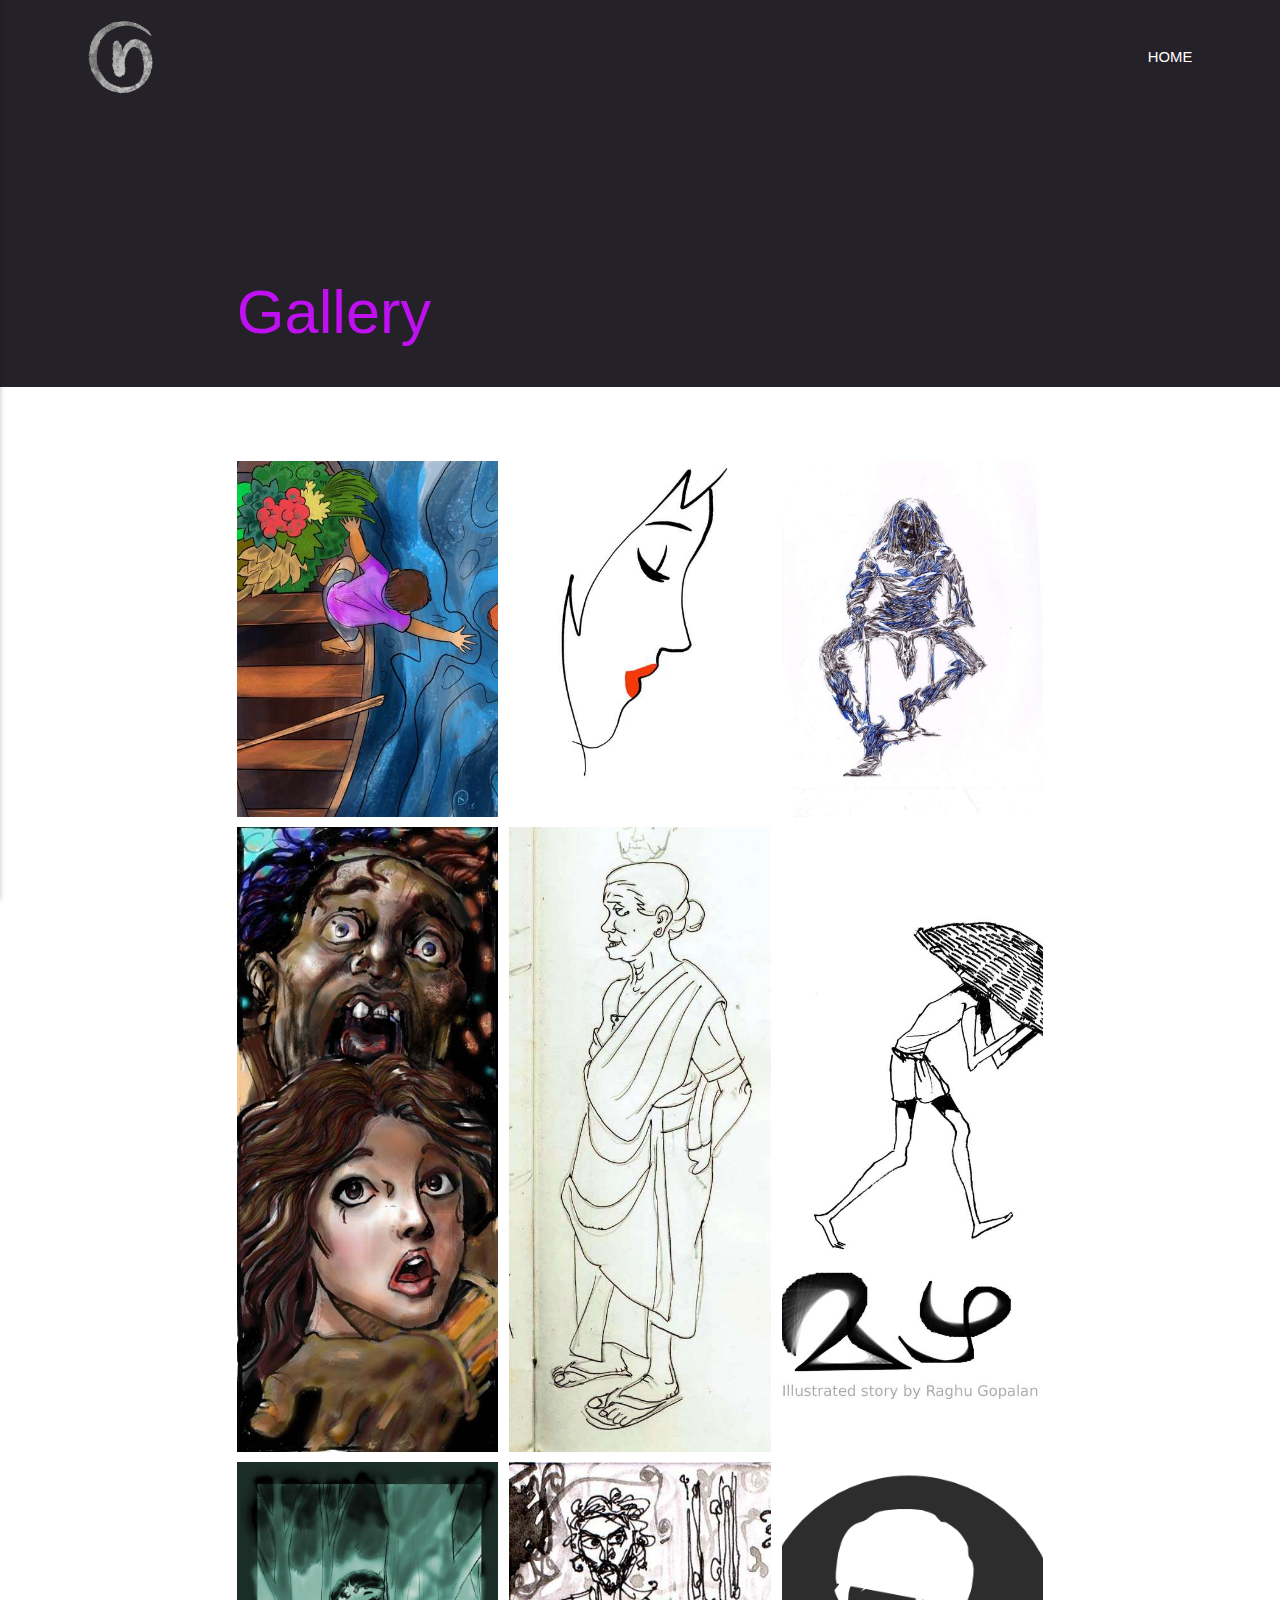
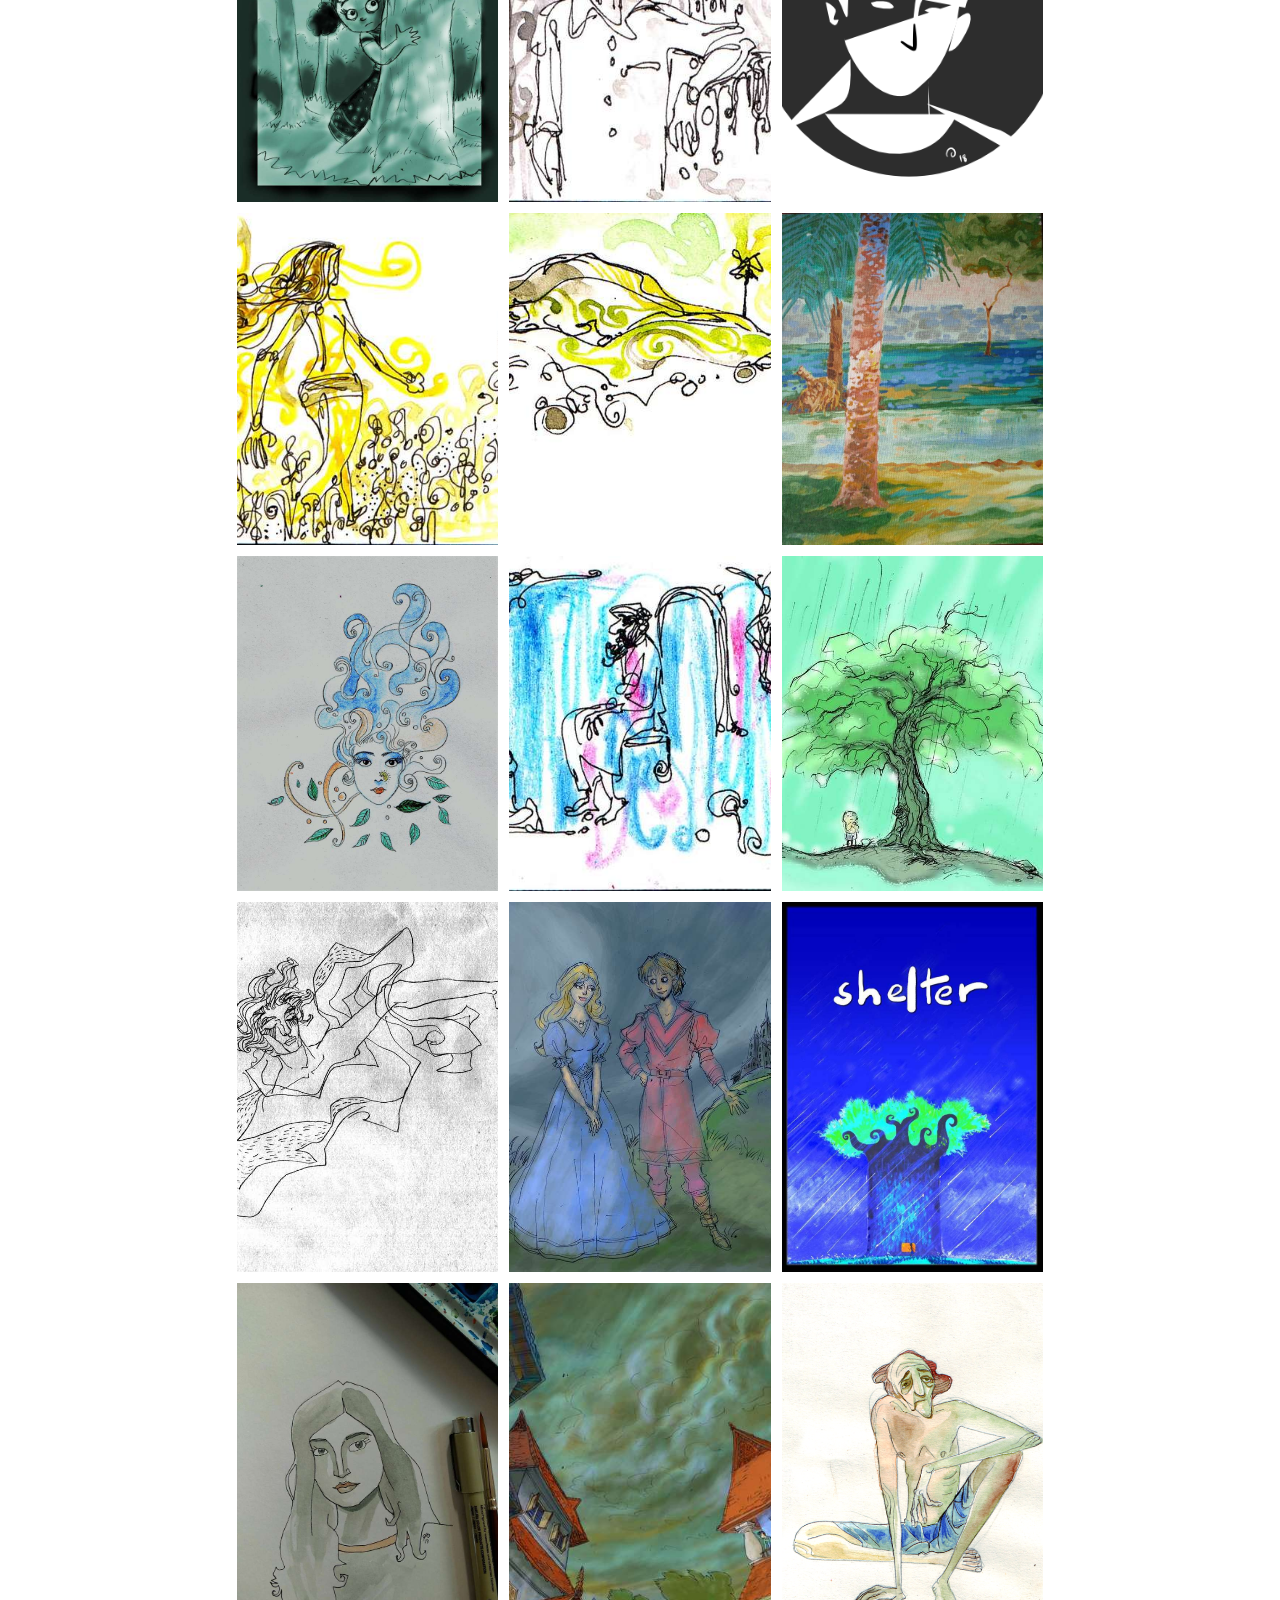
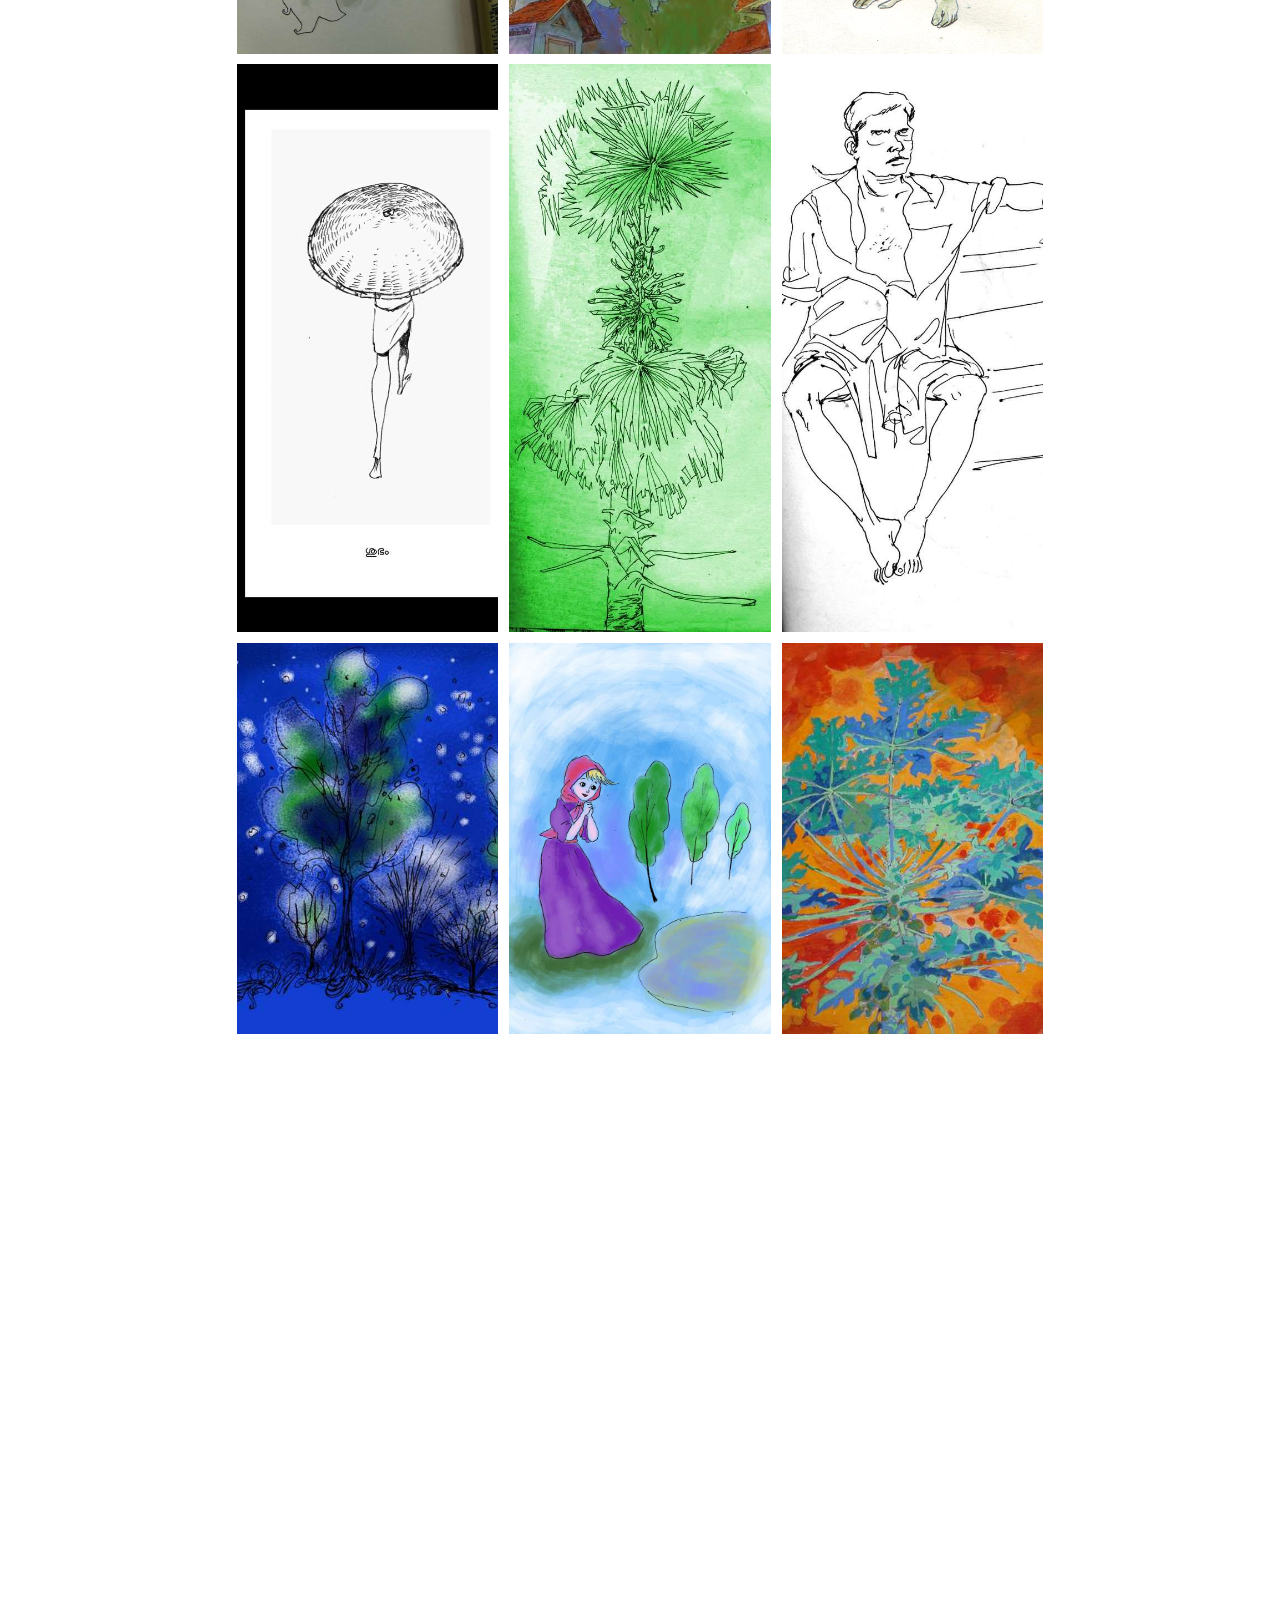
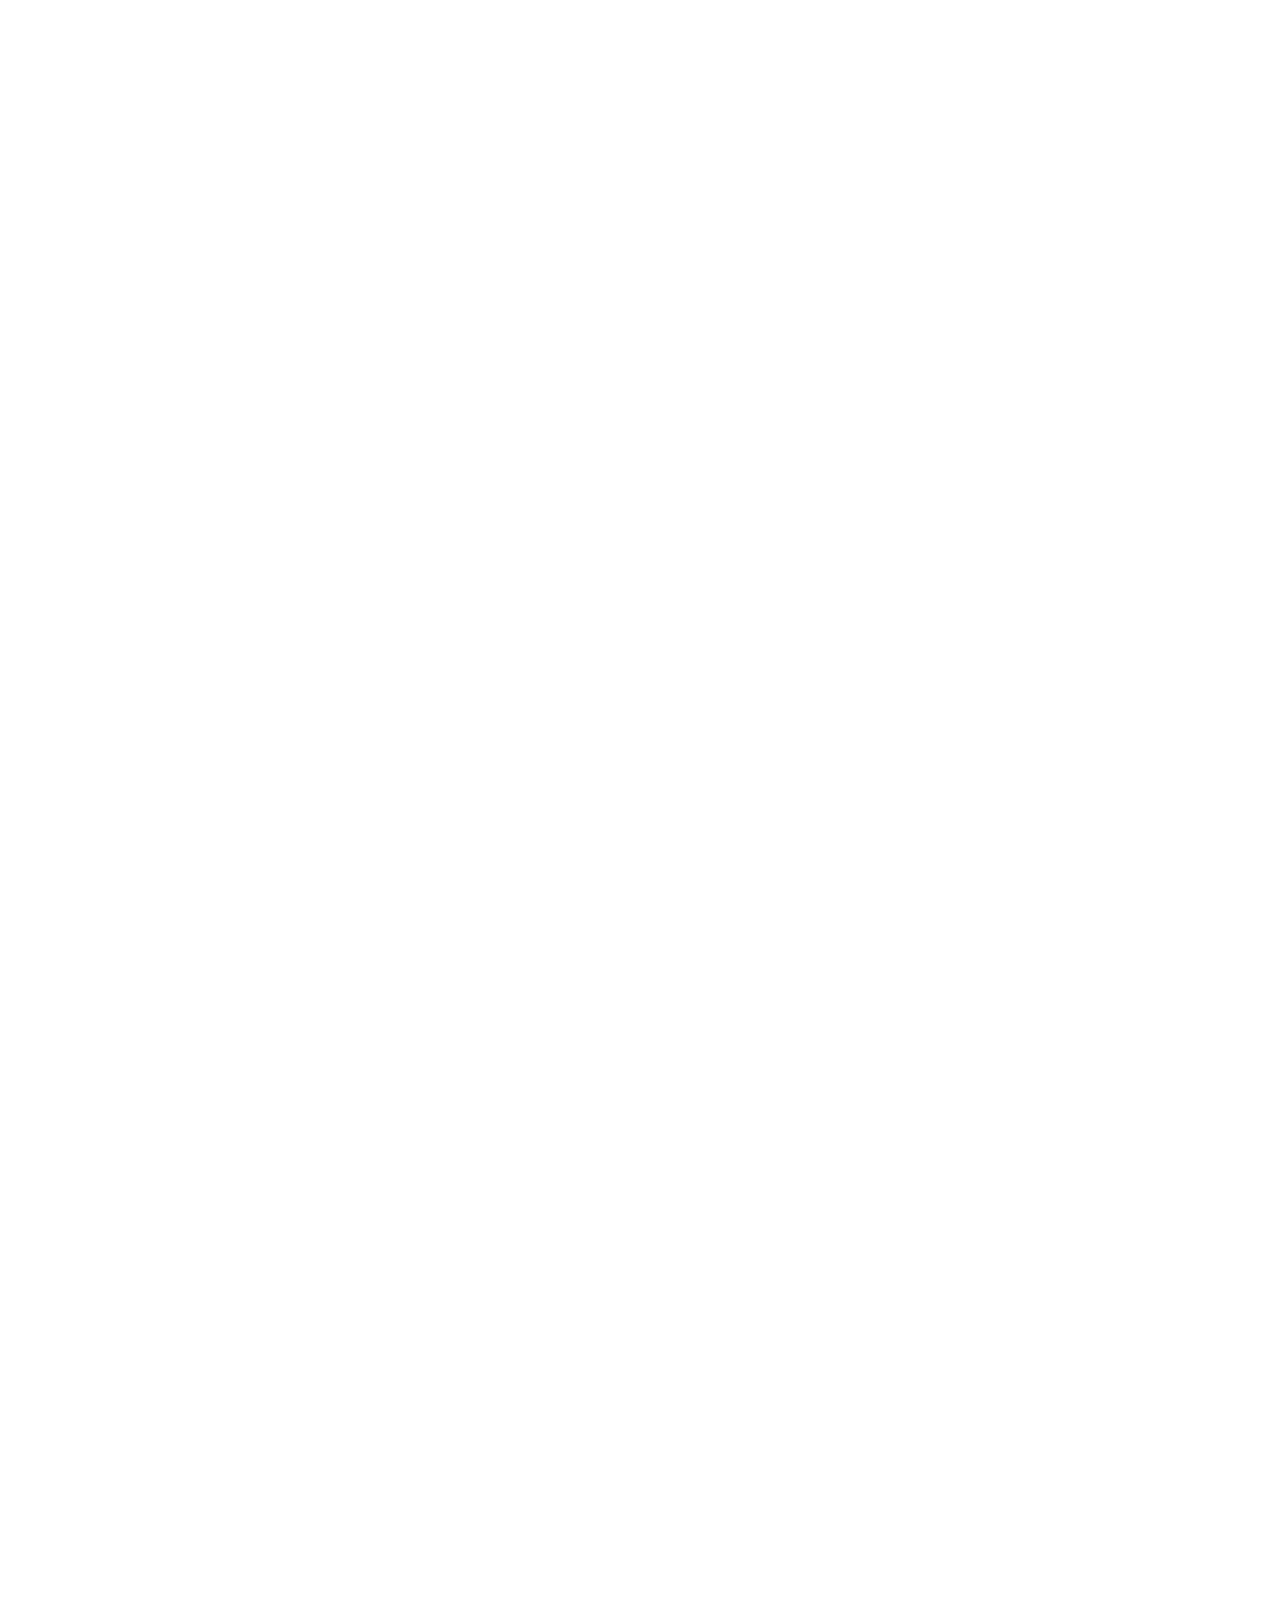
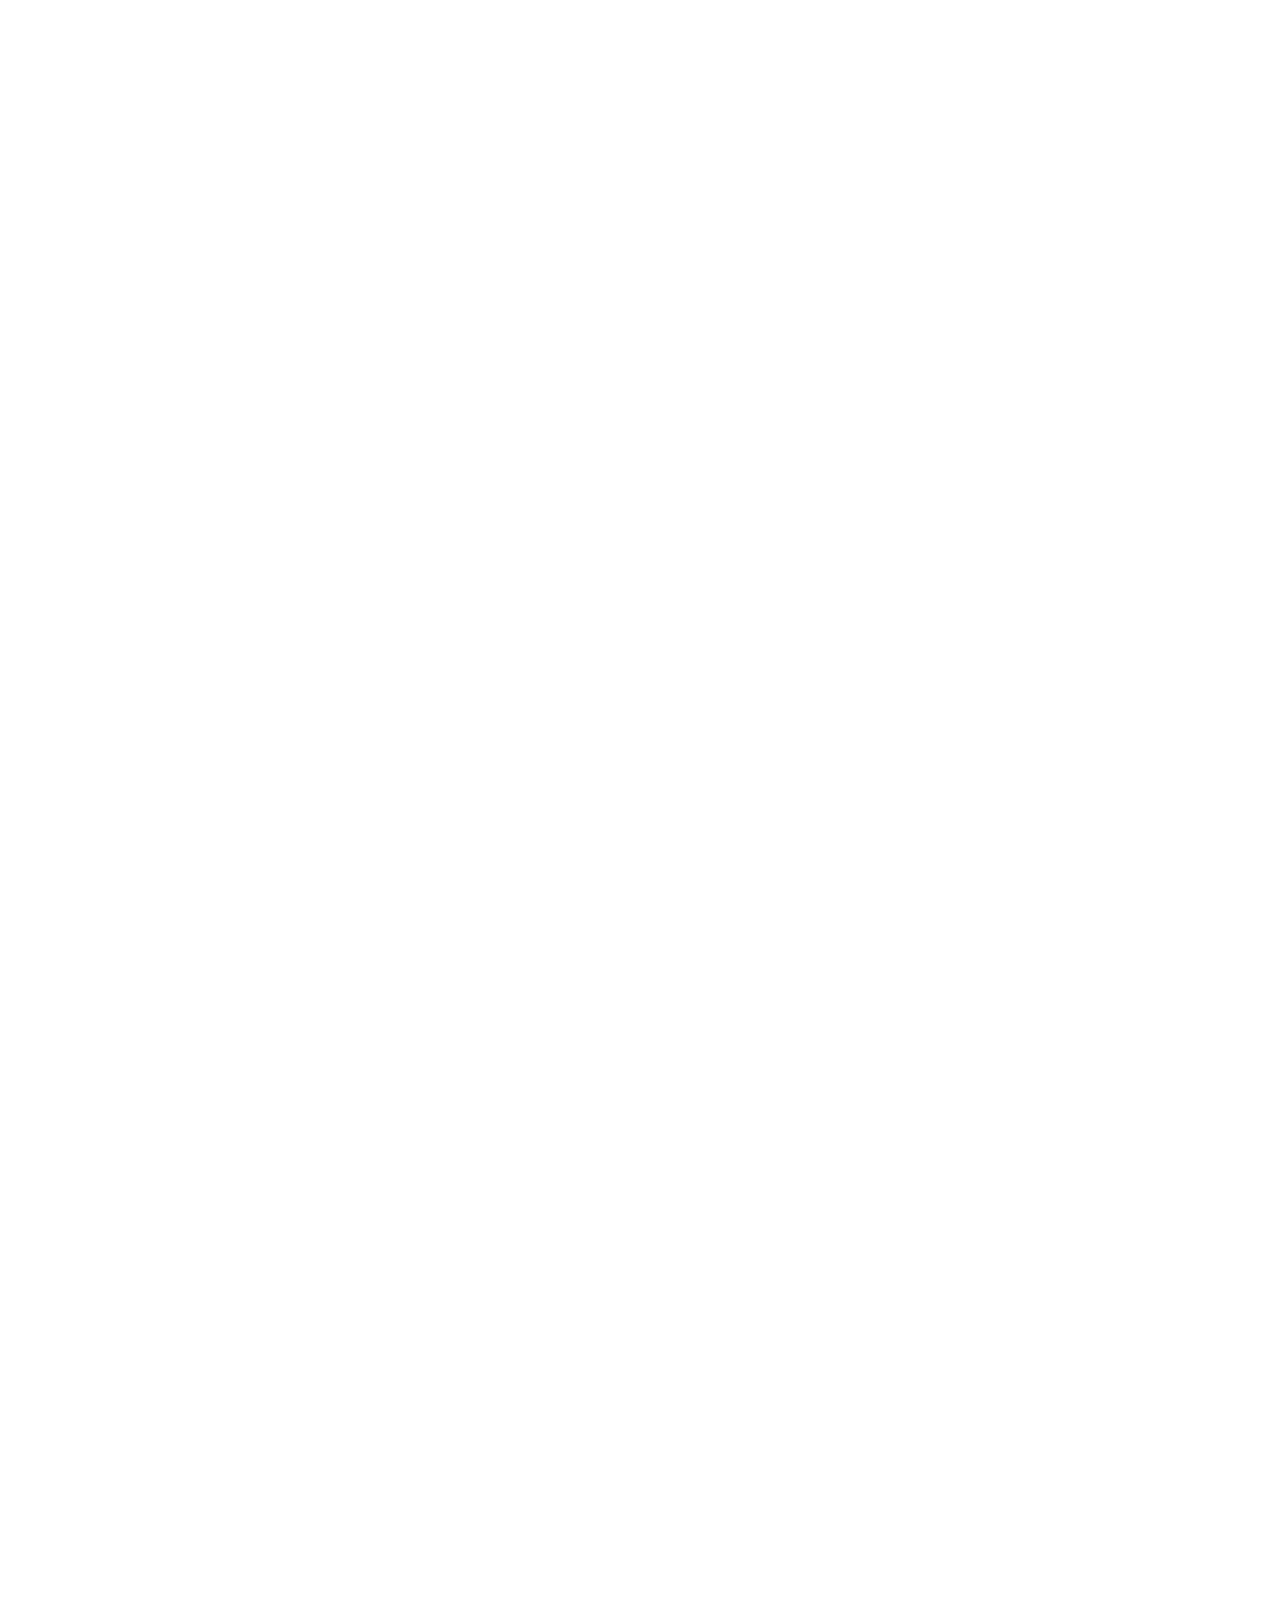
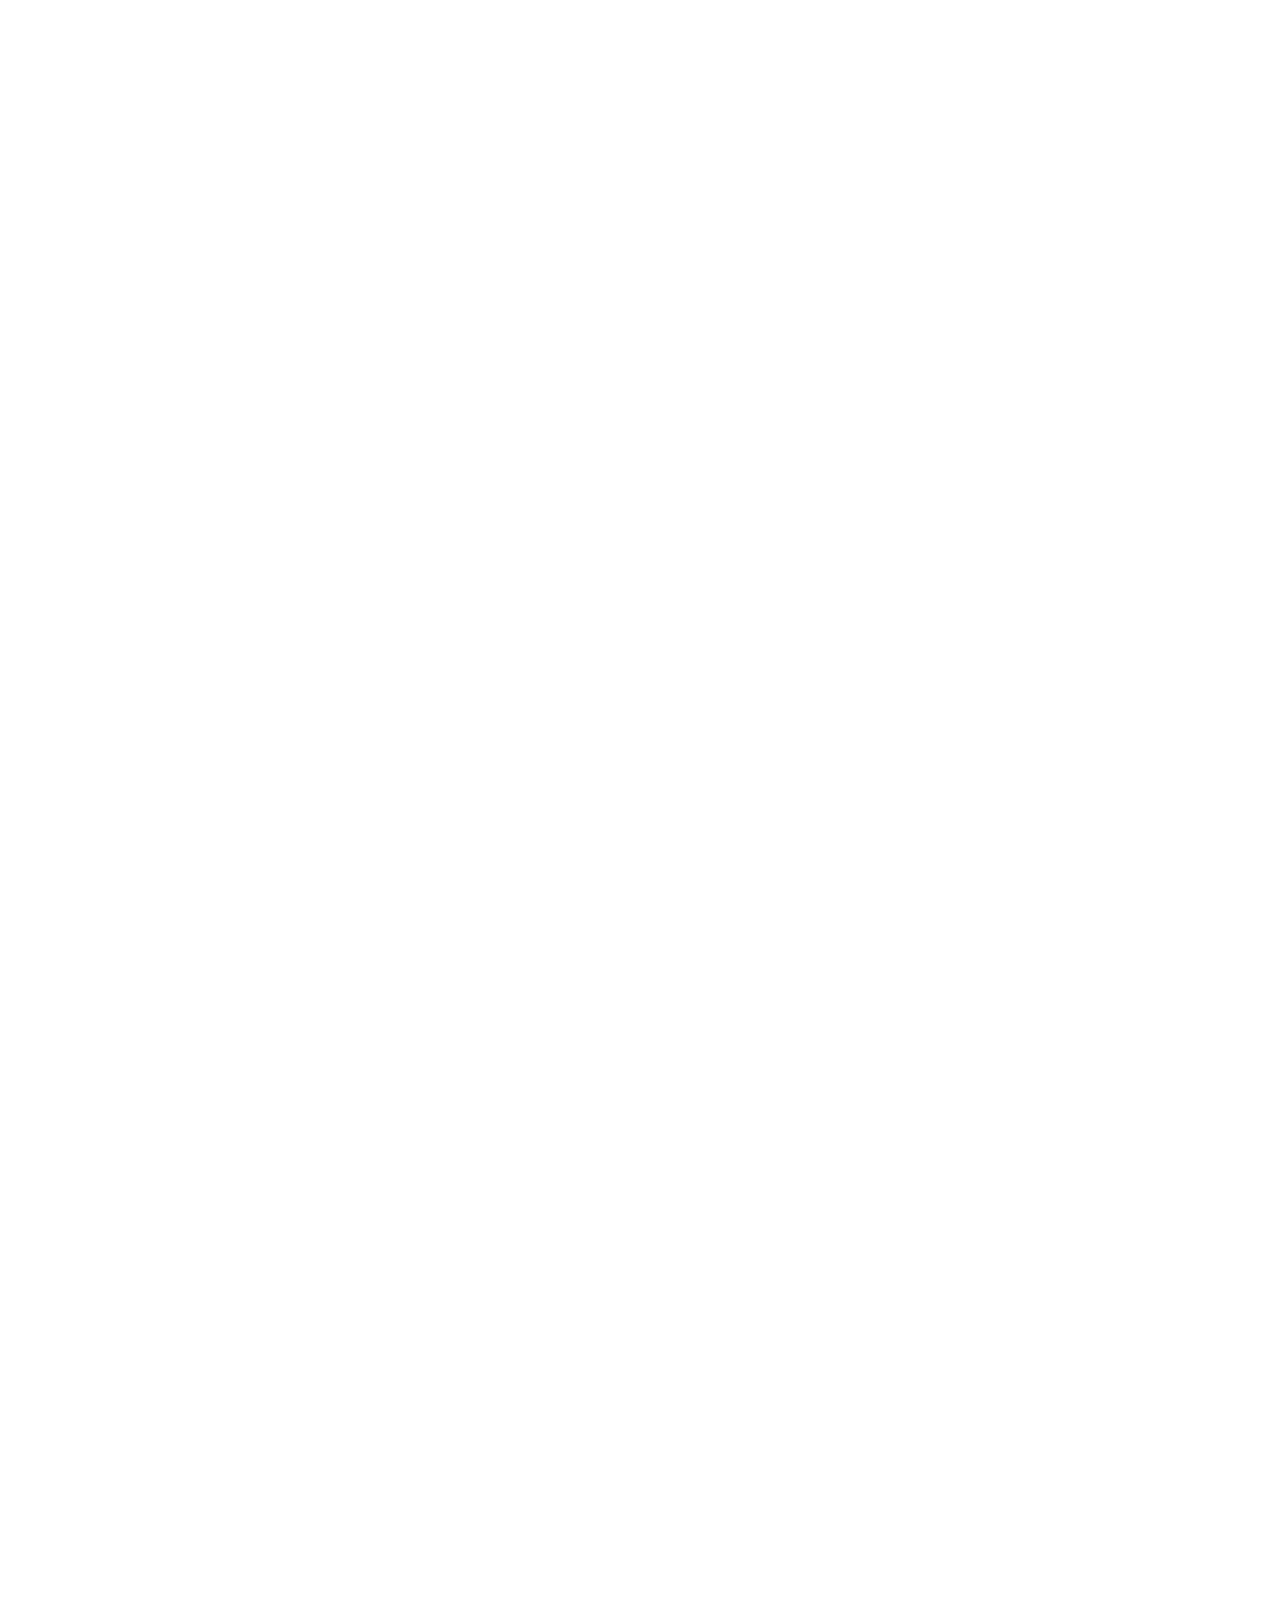
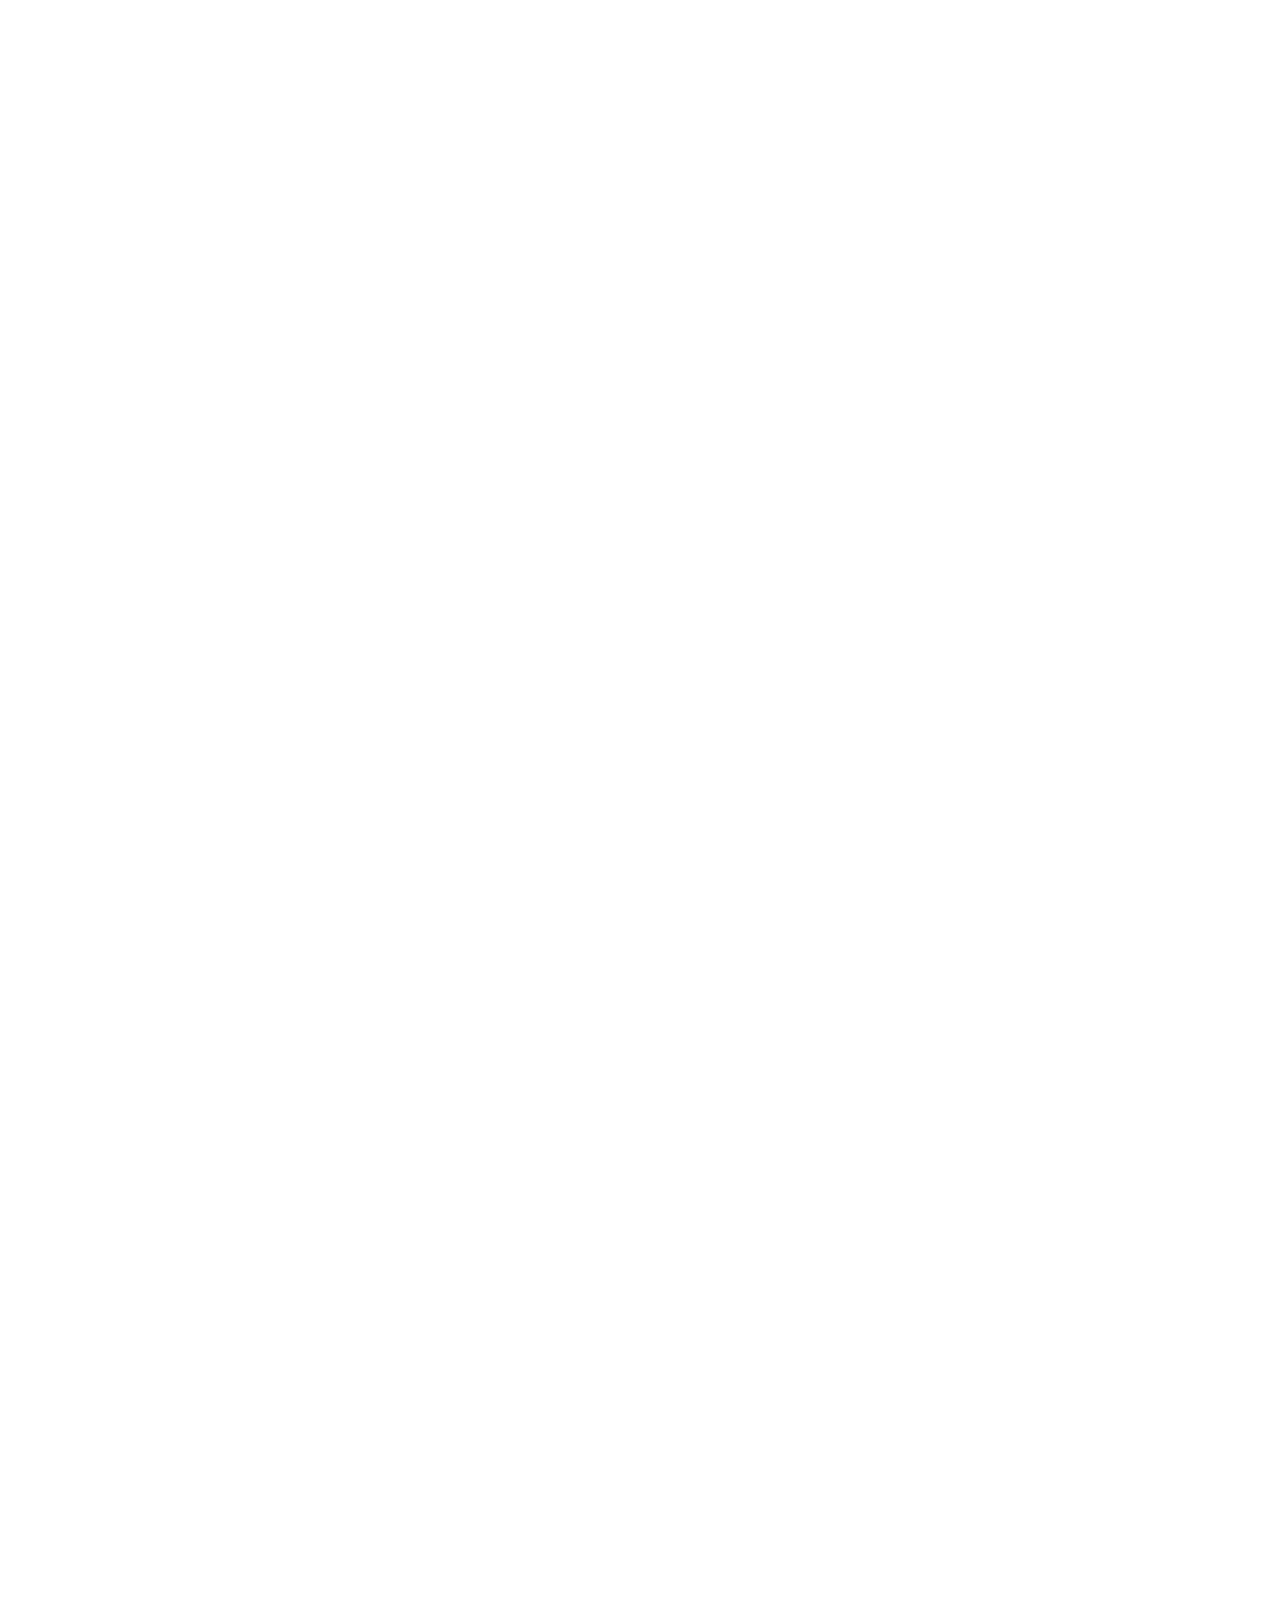
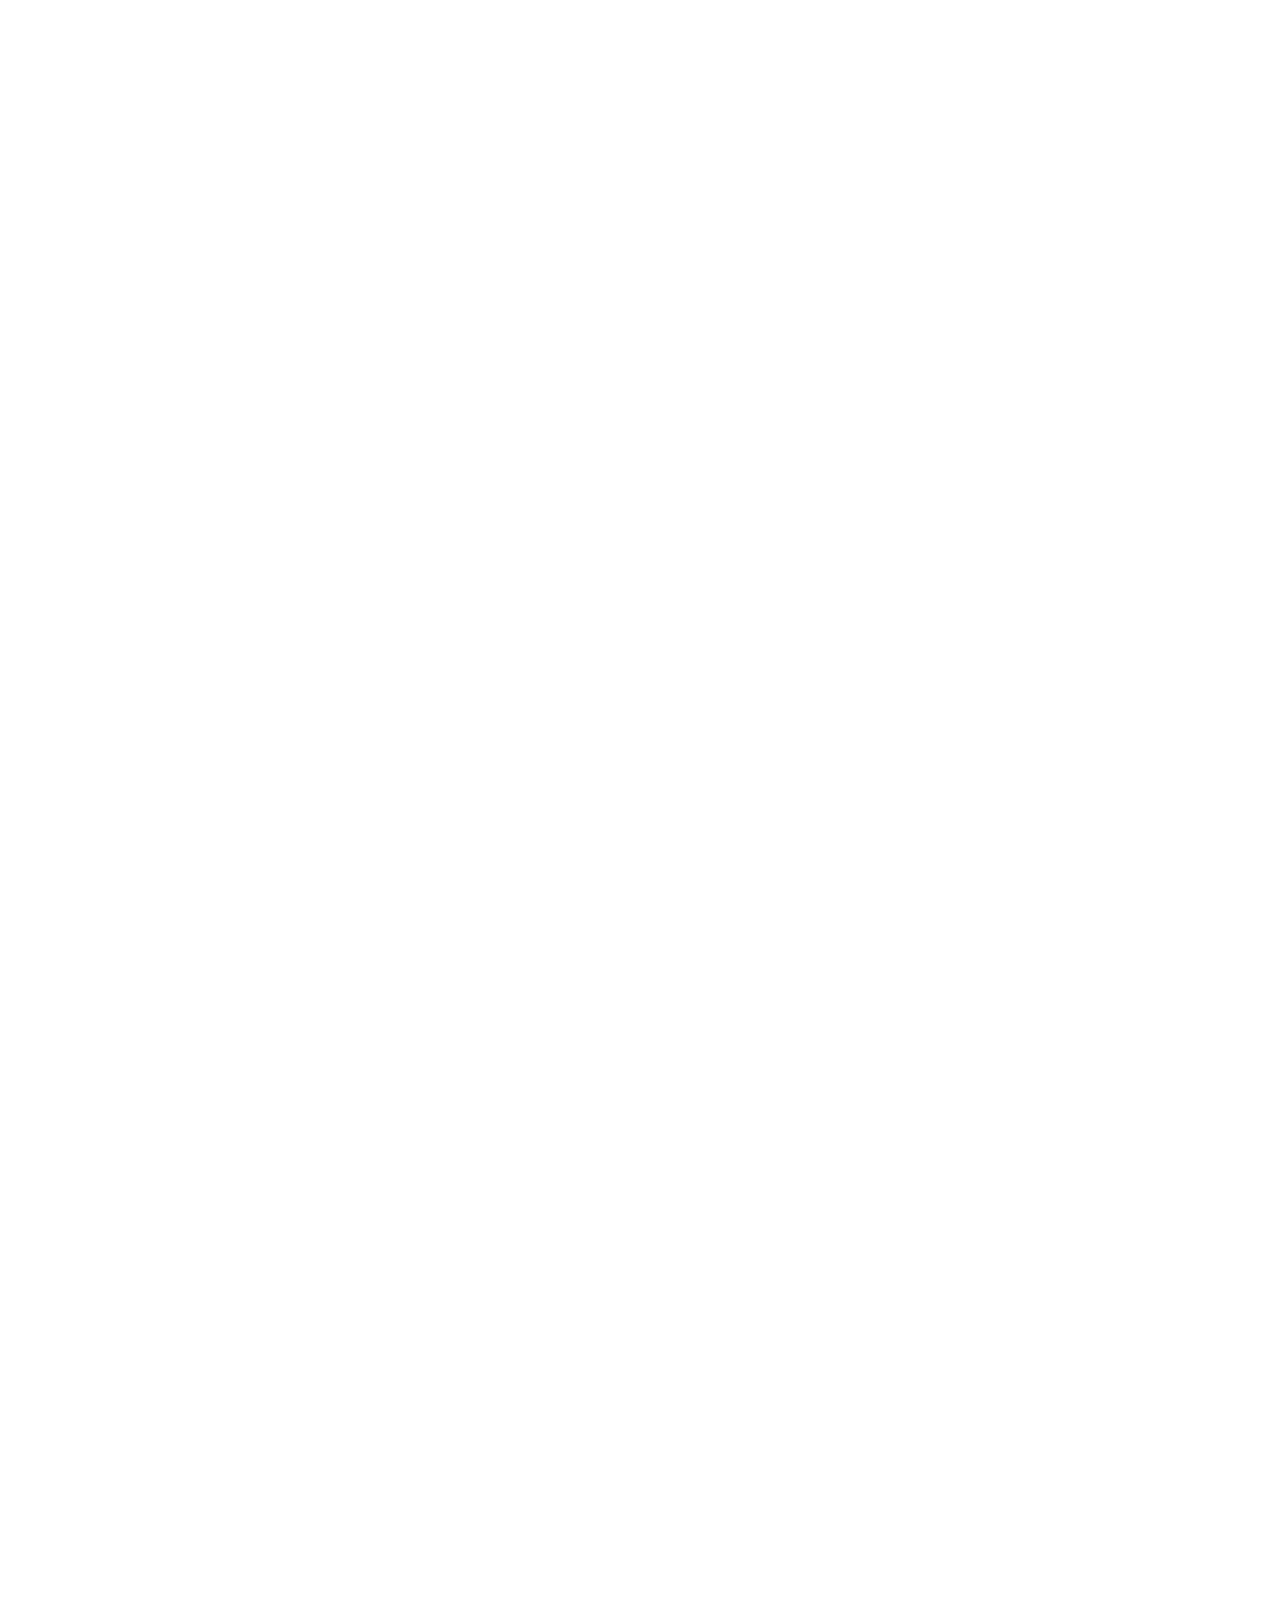
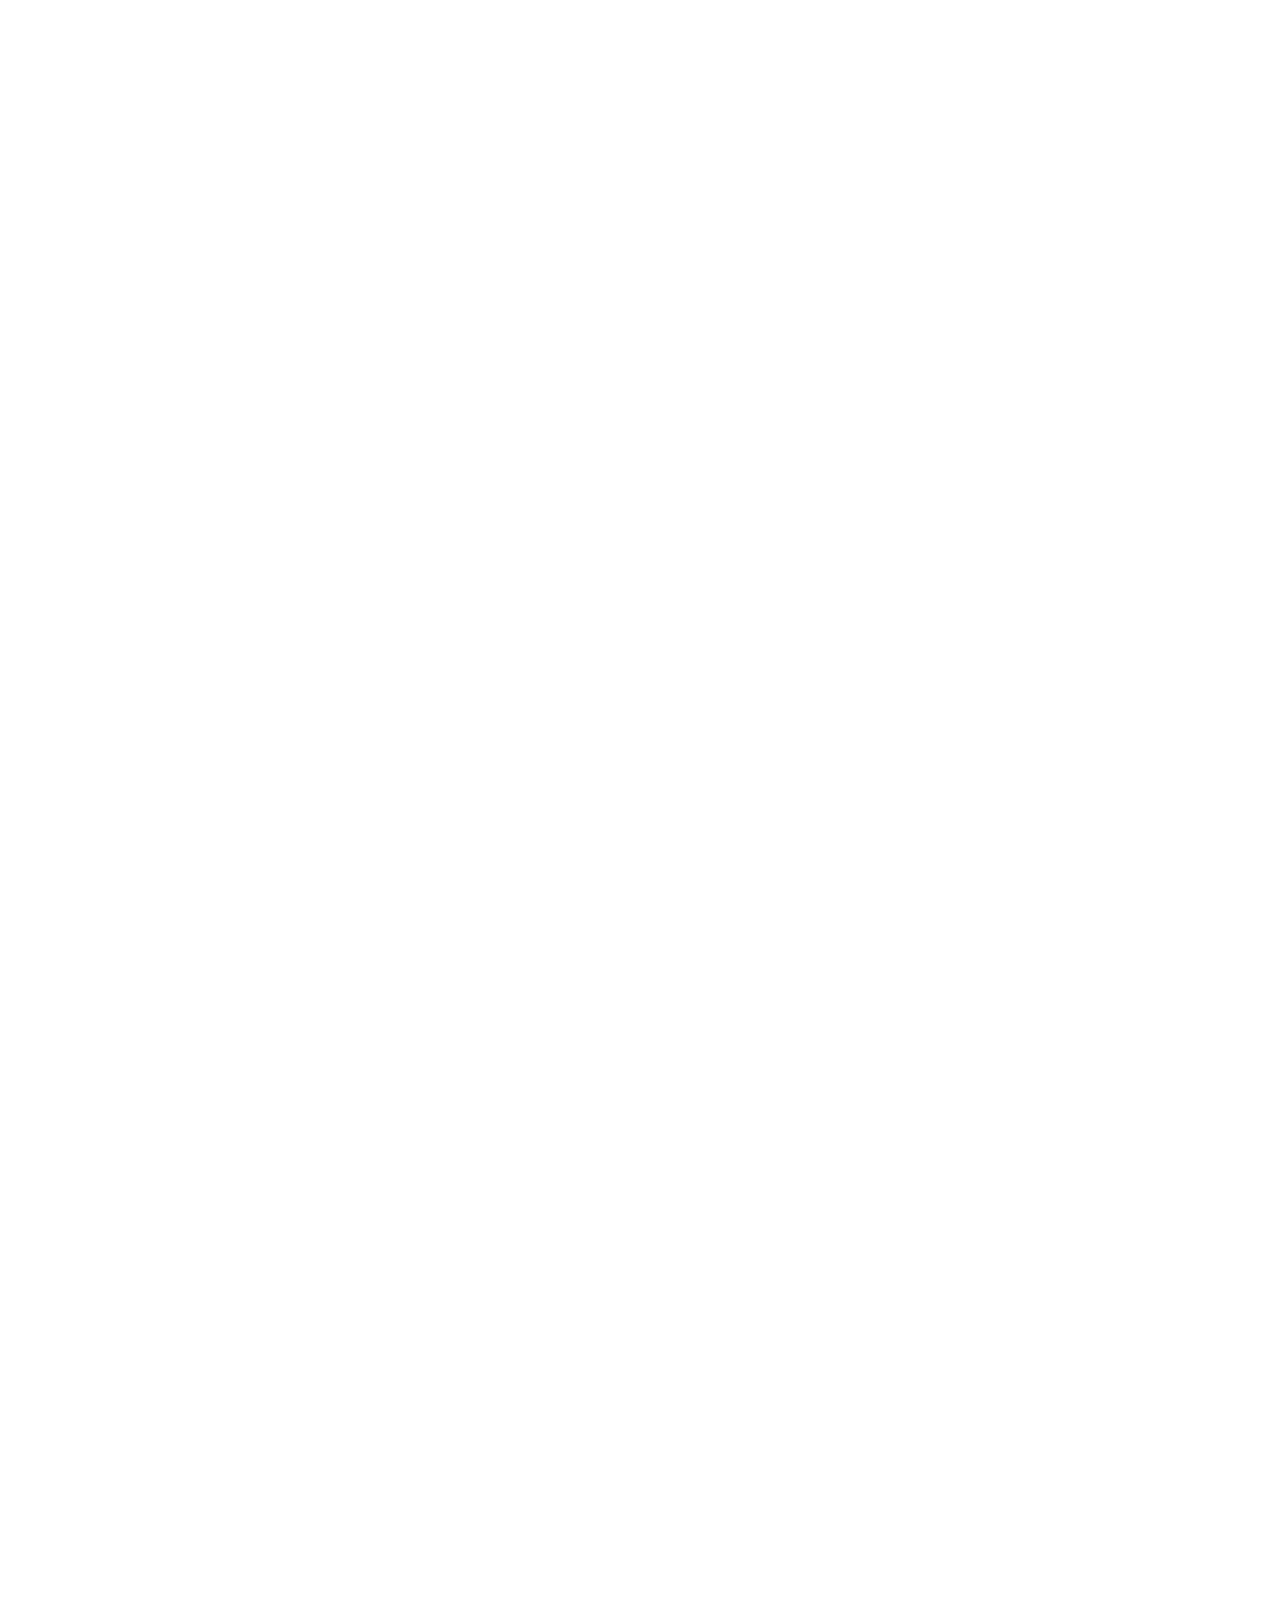
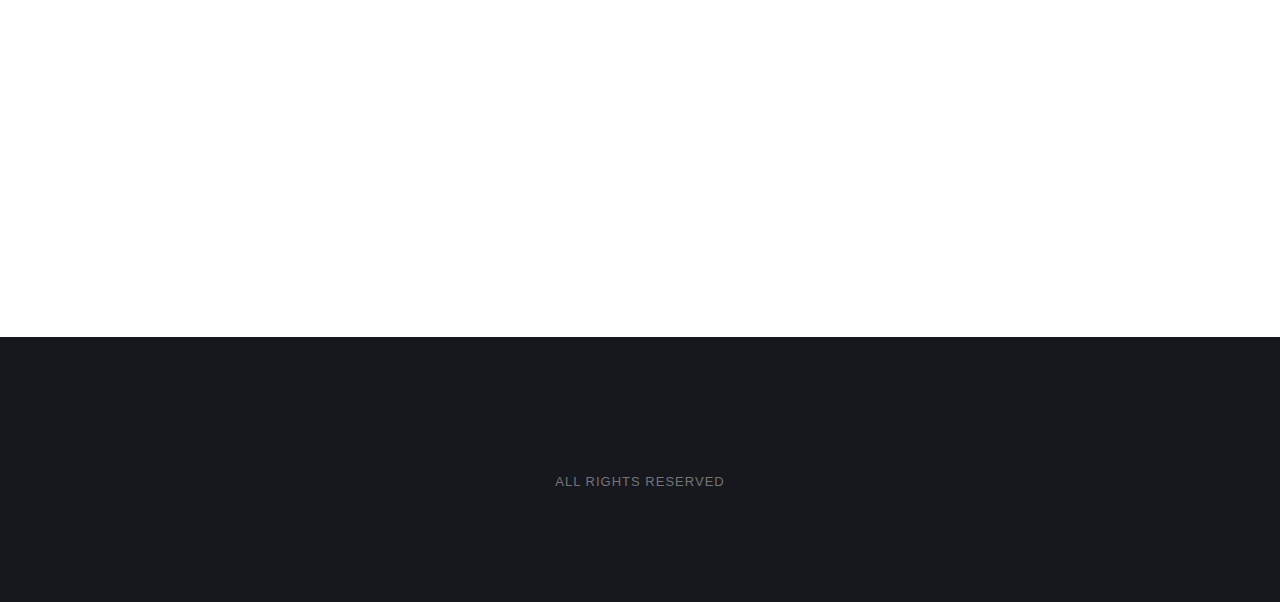
==== commit 26e1c08d: "Updated from Publii" ====
--- a/gallery/index.html
+++ b/gallery/index.html
@@ -1,4 +1,4 @@
-<!DOCTYPE html><html lang="en"><head><meta charset="utf-8"><meta http-equiv="X-UA-Compatible" content="IE=edge"><meta name="viewport" content="width=device-width,initial-scale=1"><title>Gallery - Gallery</title><meta name="description" content=" "><meta name="generator" content="Publii Open-Source CMS for Static Site"><link rel="canonical" href="./../gallery/"><link rel="shortcut icon" href="./../media/website/favicon-2.ico" type="image/x-icon"><style>:root{--body-font:-apple-system,BlinkMacSystemFont,"Segoe UI",Roboto,Oxygen,Ubuntu,Cantarell,"Fira Sans","Droid Sans","Helvetica Neue",Arial,sans-serif,"Apple Color Emoji","Segoe UI Emoji","Segoe UI Symbol";--heading-font:-apple-system,BlinkMacSystemFont,"Segoe UI",Roboto,Oxygen,Ubuntu,Cantarell,"Fira Sans","Droid Sans","Helvetica Neue",Arial,sans-serif,"Apple Color Emoji","Segoe UI Emoji","Segoe UI Symbol";--logo-font:-apple-system,BlinkMacSystemFont,"Segoe UI",Roboto,Oxygen,Ubuntu,Cantarell,"Fira Sans","Droid Sans","Helvetica Neue",Arial,sans-serif,"Apple Color Emoji","Segoe UI Emoji","Segoe UI Symbol";--menu-font:-apple-system,BlinkMacSystemFont,"Segoe UI",Roboto,Oxygen,Ubuntu,Cantarell,"Fira Sans","Droid Sans","Helvetica Neue",Arial,sans-serif,"Apple Color Emoji","Segoe UI Emoji","Segoe UI Symbol"}</style><link rel="stylesheet" href="./../assets/css/style.css?v=01a5985aeeb99b8e0e7a76664c67f4be"><link rel="stylesheet" href="./../assets/css/photoswipe.css?v=7331f6eb15671b2fc8e3ffd46e849f7b"><script type="application/ld+json">{"@context":"http://schema.org","@type":"Article","mainEntityOfPage":{"@type":"WebPage","@id":"./../gallery/"},"headline":"Gallery","datePublished":"2021-09-24T21:18","dateModified":"2021-09-24T21:24","image":{"@type":"ImageObject","url":"./../media/website/Rglogo.png","height":150,"width":150},"description":" ","author":{"@type":"Person","name":"RG"},"publisher":{"@type":"Organization","name":"RG","logo":{"@type":"ImageObject","url":"./../media/website/Rglogo.png","height":150,"width":150}}}</script><style>.pswp--svg .pswp__button,
+<!DOCTYPE html><html lang="en"><head><meta charset="utf-8"><meta http-equiv="X-UA-Compatible" content="IE=edge"><meta name="viewport" content="width=device-width,initial-scale=1"><title>Gallery - Gallery</title><meta name="description" content=" "><meta name="generator" content="Publii Open-Source CMS for Static Site"><link rel="canonical" href="./../gallery/"><link rel="shortcut icon" href="./../media/website/favicon-2.ico" type="image/x-icon"><style>:root{--body-font:-apple-system,BlinkMacSystemFont,"Segoe UI",Roboto,Oxygen,Ubuntu,Cantarell,"Fira Sans","Droid Sans","Helvetica Neue",Arial,sans-serif,"Apple Color Emoji","Segoe UI Emoji","Segoe UI Symbol";--heading-font:-apple-system,BlinkMacSystemFont,"Segoe UI",Roboto,Oxygen,Ubuntu,Cantarell,"Fira Sans","Droid Sans","Helvetica Neue",Arial,sans-serif,"Apple Color Emoji","Segoe UI Emoji","Segoe UI Symbol";--logo-font:-apple-system,BlinkMacSystemFont,"Segoe UI",Roboto,Oxygen,Ubuntu,Cantarell,"Fira Sans","Droid Sans","Helvetica Neue",Arial,sans-serif,"Apple Color Emoji","Segoe UI Emoji","Segoe UI Symbol";--menu-font:-apple-system,BlinkMacSystemFont,"Segoe UI",Roboto,Oxygen,Ubuntu,Cantarell,"Fira Sans","Droid Sans","Helvetica Neue",Arial,sans-serif,"Apple Color Emoji","Segoe UI Emoji","Segoe UI Symbol"}</style><link rel="stylesheet" href="./../assets/css/style.css?v=c9a4782c4a5cefb3776bc962c9017296"><link rel="stylesheet" href="./../assets/css/photoswipe.css?v=7331f6eb15671b2fc8e3ffd46e849f7b"><script type="application/ld+json">{"@context":"http://schema.org","@type":"Article","mainEntityOfPage":{"@type":"WebPage","@id":"./../gallery/"},"headline":"Gallery","datePublished":"2021-09-24T21:18","dateModified":"2021-09-24T21:24","image":{"@type":"ImageObject","url":"./../media/website/Rglogo.png","height":150,"width":150},"description":" ","author":{"@type":"Person","name":"RG"},"publisher":{"@type":"Organization","name":"RG","logo":{"@type":"ImageObject","url":"./../media/website/Rglogo.png","height":150,"width":150}}}</script><style>.pswp--svg .pswp__button,
 				          .pswp--svg .pswp__button--arrow--left:before,
 				          .pswp--svg .pswp__button--arrow--right:before {
 					          background-image: url(./../assets/svg/gallery-icons-light.svg);
--- a/assets/css/style.css
+++ b/assets/css/style.css
@@ -1 +1 @@
-@charset "UTF-8";:root{--page-margin:6vw;--entry-width:42rem;--navbar-height:4.4rem;--line-height:1.7;--font-weight-normal:400;--font-weight-bold:600;--headings-weight:700;--headings-transform:none;--white:#FFFFFF;--white-rgb:255,255,255;--black:#000000;--dark:#17181E;--gray:#747577;--light:#E6E7EB;--lighter:#F3F3F3;--color:#D21CF8;--color-rgb:210,28,248;--text-color:#17181E;--headings-color:#17181E;--logo-color:#FFFFFF;--hero-height:43vh;--hero-bg:#000000;--hero-heading-color:#EAA3FF;--hero-text-color:rgba(255,255,255,0.75);--hero-link-color:#FFFFFF;--hero-link-color-hover:rgba(255,255,255,0.75);--hero-border-color:rgba(255,255,255,0.3)}@media all and (min-width:56.25em){:root{--navbar-height:6rem}}article,aside,footer,header,hgroup,main,nav,section{display:block}*,:after,:before{-webkit-box-sizing:border-box;box-sizing:border-box;margin:0;padding:0}li{list-style:none}img{height:auto;max-width:100%;vertical-align:top}button,input,select,textarea{font:inherit}.facebook{background:#3b5998}.twitter{background:#55acee}.mix{background:#fd8235}.instagram{background:#405de6}.vimeo{background:#1ab7ea}.pinterest{background:#bd081c}.youtube{background:#cd201f}.linkedin{background:#007bb6}.buffer{background:#333}.whatsapp{background:#25d366}::-moz-selection{background:var(--color);color:var(--white)}::selection{background:var(--color);color:var(--white)}html{font-smooth:always;-webkit-font-smoothing:antialiased;-moz-osx-font-smoothing:grayscale;scroll-behavior:smooth}html{font-size:1.1rem}@media screen and (min-width:20rem){html{font-size:calc(1.1rem + .1 * ((100vw - 20rem)/ 50))}}@media screen and (min-width:70rem){html{font-size:1.2rem}}html.no-scroll{overflow:hidden;position:fixed}body{background:var(--white);color:var(--text-color);font-family:var(--body-font);font-weight:var(--font-weight-normal);line-height:var(--line-height);-ms-scroll-chaining:none;overscroll-behavior:none}a{color:var(--color);text-decoration:none;-webkit-transition:all .24s ease-out;-o-transition:all .24s ease-out;transition:all .24s ease-out}a:hover{color:var(--dark)}a:active{color:var(--dark)}a:focus{outline:0}.invert{color:var(--dark);text-decoration:none;-webkit-transition:all .24s ease-out;-o-transition:all .24s ease-out;transition:all .24s ease-out}.invert:hover{color:var(--color)}.invert:active{color:var(--color)}.invert:focus{outline:0}dl,ol,p,ul{margin-top:calc(1.1333333333rem + .25vw)}blockquote,figure,hr,pre,table{margin-top:calc(1.7rem + .5vw);margin-bottom:calc(1.7rem + .5vw)}h1,h2,h3,h4,h5,h6{color:var(--headings-color);font-family:var(--heading-font);font-weight:var(--headings-weight);-webkit-hyphens:manual;-ms-hyphens:manual;hyphens:manual;line-height:1.2;margin-top:calc(1.7rem + 1vw);text-transform:var(--headings-transform)}.h1,h1{font-family:var(--heading-font)}.h1,h1{font-size:1.5710900065rem}@media screen and (min-width:20rem){.h1,h1{font-size:calc(1.5710900065rem + 1.6242496345 * ((100vw - 20rem)/ 50))}}@media screen and (min-width:70rem){.h1,h1{font-size:3.195339641rem}}.h2,h2{font-size:1.3808408252rem}@media screen and (min-width:20rem){.h2,h2{font-size:calc(1.3808408252rem + 1.0874829835 * ((100vw - 20rem)/ 50))}}@media screen and (min-width:70rem){.h2,h2{font-size:2.4683238087rem}}.h3,h3{font-size:1.2136296308rem}@media screen and (min-width:20rem){.h3,h3{font-size:calc(1.2136296308rem + .4621997101 * ((100vw - 20rem)/ 50))}}@media screen and (min-width:70rem){.h3,h3{font-size:1.6758293408rem}}.h4,h4{font-size:1.1377777785rem}@media screen and (min-width:20rem){.h4,h4{font-size:calc(1.1377777785rem + .1567604947 * ((100vw - 20rem)/ 50))}}@media screen and (min-width:70rem){.h4,h4{font-size:1.2945382732rem}}.h5,h5{font-size:1.066666667rem}@media screen and (min-width:20rem){.h5,h5{font-size:calc(1.066666667rem + .0711111115 * ((100vw - 20rem)/ 50))}}@media screen and (min-width:70rem){.h5,h5{font-size:1.1377777785rem}}.h6,h6{font-size:1rem}@media screen and (min-width:20rem){.h6,h6{font-size:calc(1rem + 0 * ((100vw - 20rem)/ 50))}}@media screen and (min-width:70rem){.h6,h6{font-size:1rem}}h2+*,h3+*,h4+*,h5+*,h6+*{margin-top:calc(.5666666667rem + .25vw)}b,strong{font-weight:var(--font-weight-bold)}blockquote{font-family:var(--heading-font);padding:3.6833333333rem 0 0;position:relative;text-align:center}blockquote{font-size:1.1377777785rem}@media screen and (min-width:20rem){blockquote{font-size:calc(1.1377777785rem + .2430630467 * ((100vw - 20rem)/ 50))}}@media screen and (min-width:70rem){blockquote{font-size:1.3808408252rem}}blockquote::before{color:var(--dark);content:"“";font:normal 320%/.9 Georgia,Times,Times New Roman,serif;top:.5666666667rem;position:absolute;left:50%;-webkit-transform:translate(-50%,0);-ms-transform:translate(-50%,0);transform:translate(-50%,0)}blockquote>:nth-child(1){margin-top:0}ol,ul{margin-left:2rem}ol>li,ul>li{list-style:inherit;padding:0 0 .2833333333rem .85rem}dl dt{font-weight:var(--font-weight-bold)}pre{background-color:var(--lighter);font-size:.8239746086rem;padding:1.7rem;white-space:pre-wrap;word-wrap:break-word}pre>code{color:var(--text-color);display:inline-block;font-size:inherit;padding:0}code{background-color:var(--lighter);color:var(--color);font-size:.8239746086rem;font-family:Menlo,Monaco,Consolas,Courier New,monospace}table{border:1px solid var(--light);border-collapse:collapse;border-spacing:0;vertical-align:top;text-align:left;width:100%}table th{font-weight:var(--font-weight-bold);padding:.7083333333rem 1.1333333333rem}table td{border-top:1px solid var(--light);padding:.7083333333rem 1.1333333333rem}.table-striped tr:nth-child(2n){background:var(--lighter)}.table-bordered td,.table-bordered th{border:1px solid var(--light)}.table-title th{background:var(--lighter)}figcaption{clear:both;color:gray-2;font-style:italic;font-size:.7241964329rem;margin:.85rem 0 0;text-align:center}kbd{background:var(--dark);border-radius:2px;color:var(--white);font-family:Menlo,Monaco,Consolas,Courier New,monospace;font-size:.8789062495rem;padding:.1416666667rem .425rem}sub,sup{font-size:65%}small{font-size:.8789062495rem}.separator,hr{background:0 0;border:none;height:auto;line-height:1;max-width:none;text-align:center}.separator::before,hr::before{content:"···";color:var(--dark);font-size:1.2136296308rem;font-weight:var(--font-weight-bold);letter-spacing:1.1377777785rem;padding-left:1.1377777785rem}.separator--dot::before{content:"·";color:var(--dark);font-size:1.2136296308rem;font-weight:var(--font-weight-bold);letter-spacing:1.1377777785rem;padding-left:1.1377777785rem}.separator--long-line{position:relative}.separator--long-line::before{content:"";height:1.2136296308rem}.separator--long-line::after{border-top:1px solid var(--light);content:"";height:1px;position:absolute;width:100%;top:50%;left:0}.btn,[type=button],[type=submit],button{background:var(--color);border:1px solid var(--color);border-radius:2px;-webkit-box-shadow:0 4px 6px rgba(0,0,0,.1),0 1px 1px rgba(0,0,0,.08);box-shadow:0 4px 6px rgba(0,0,0,.1),0 1px 1px rgba(0,0,0,.08);color:var(--white);cursor:pointer;display:inline-block;font-family:var(--body-font);font-size:.6789341556rem;font-weight:var(--font-weight-bold);overflow:hidden;padding:.5666666667rem 1.4166666667rem;text-align:center;-webkit-transition:all .24s ease-out;-o-transition:all .24s ease-out;transition:all .24s ease-out;text-transform:uppercase;vertical-align:middle;will-change:transform}@media all and (max-width:19.9375em){.btn,[type=button],[type=submit],button{width:100%}}@media all and (max-width:37.4375em){.btn,[type=button],[type=submit],button{margin-bottom:.5666666667rem}}.btn:active,.btn:focus,.btn:hover,[type=button]:active,[type=button]:focus,[type=button]:hover,[type=submit]:active,[type=submit]:focus,[type=submit]:hover,button:active,button:focus,button:hover{-webkit-box-shadow:0 7px 14px rgba(0,0,0,.1),0 3px 6px rgba(0,0,0,.08);box-shadow:0 7px 14px rgba(0,0,0,.1),0 3px 6px rgba(0,0,0,.08);color:var(--white);-webkit-transform:translateY(-2px);-ms-transform:translateY(-2px);transform:translateY(-2px)}@media all and (min-width:20em){.btn+.btn,.btn+[type=button],.btn+[type=submit],.btn+button,[type=button]+.btn,[type=button]+[type=button],[type=button]+[type=submit],[type=button]+button,[type=submit]+.btn,[type=submit]+[type=button],[type=submit]+[type=submit],[type=submit]+button,button+.btn,button+[type=button],button+[type=submit],button+button{margin-left:.5666666667rem}}.btn:disabled,[type=button]:disabled,[type=submit]:disabled,button:disabled{background-color:var(--light);border-color:var(--light);color:var(--gray);cursor:not-allowed}[type=button],[type=submit],button{-webkit-appearance:none;-moz-appearance:none}::-webkit-search-cancel-button{-webkit-appearance:none}fieldset{border:1px solid var(--light);margin:calc(1.7rem + 1vw) 0 0;padding:1.7rem}fieldset>legend{margin-left:-1rem;padding:0 1rem}legend{font-weight:500;padding:0}label{font-weight:500;margin:0 1.1333333333rem .85rem 0}[type=email],[type=number],[type=search],[type=tel],[type=text],[type=url],select,textarea{background-color:var(--white);border:none;border:1px solid var(--light);font-size:1rem;outline:0;padding:.34rem .85rem;vertical-align:middle;width:100%;-webkit-appearance:none;-moz-appearance:none}@media all and (min-width:37.5em){[type=email],[type=number],[type=search],[type=tel],[type=text],[type=url],select,textarea{width:auto}}[type=email]:focus,[type=number]:focus,[type=search]:focus,[type=tel]:focus,[type=text]:focus,[type=url]:focus,select:focus,textarea:focus{border-color:var(--dark)}input[type=checkbox],input[type=radio]{opacity:0;position:absolute}input[type=checkbox]+label,input[type=radio]+label{position:relative;margin-left:-1px;cursor:pointer;padding:0}input[type=checkbox]+label:before,input[type=radio]+label:before{background-color:var(--white);border:1px solid var(--light);border-radius:2px;content:"";display:inline-block;height:1.4166666667rem;line-height:1.4166666667rem;margin-right:1.1333333333rem;vertical-align:middle;text-align:center;width:1.4166666667rem}input[type=checkbox]:checked+label:before,input[type=radio]:checked+label:before{content:"";background-image:url("data:image/svg+xml;charset=UTF-8,%3csvg xmlns='http://www.w3.org/2000/svg' viewBox='0 0 11 8'%3e%3cpolygon points='9.53 0 4.4 5.09 1.47 2.18 0 3.64 2.93 6.54 4.4 8 5.87 6.54 11 1.46 9.53 0' fill='%23d73a42'/%3e%3c/svg%3e");background-repeat:no-repeat;background-size:11px 8px;background-position:50% 50%}input[type=radio]+label:before{border-radius:50%}input[type=radio]:checked+label:before{background-image:url("data:image/svg+xml;charset=UTF-8,%3csvg xmlns='http://www.w3.org/2000/svg' viewBox='0 0 8 8'%3e%3ccircle cx='4' cy='4' r='4' fill='%23d73a42'/%3e%3c/svg%3e")}[type=file]{margin-bottom:1.7rem;width:100%}select{max-width:100%;width:auto;position:relative}select:not([multiple]){background:url('data:image/svg+xml;utf8,<svg xmlns="http://www.w3.org/2000/svg" viewBox="0 0 6 6"><polygon points="3 6 3 6 0 0 6 0 3 6" fill="%238a8b8c"/></svg>') no-repeat 90% 50%;background-size:8px;padding-right:3.4rem}select[multiple]{border:1px solid var(--light);padding:1.7rem;width:100%}select[multiple]:hover{border-color:var(--light)}select[multiple]:focus{border-color:var(--dark)}select[multiple]:disabled{background-color:var(--light);cursor:not-allowed}select[multiple]:disabled:hover{border-color:var(--light)}textarea{display:block;overflow:auto;resize:vertical;max-width:100%}.top{-webkit-box-align:center;-ms-flex-align:center;align-items:center;display:-webkit-box;display:-ms-flexbox;display:flex;height:var(--navbar-height);position:absolute;padding:0 var(--page-margin);-webkit-transition:background .5s ease;-o-transition:background .5s ease;transition:background .5s ease;width:100%;z-index:2}@media all and (min-width:56.25em){.top{-webkit-box-pack:justify;-ms-flex-pack:justify;justify-content:space-between;height:var(--navbar-height)}}.top.is-visible{background:var(--dark);-webkit-box-shadow:0 3px 10px 0 rgba(0,0,0,.06);box-shadow:0 3px 10px 0 rgba(0,0,0,.06);opacity:1;position:fixed;-webkit-transform:translate(0,0);-ms-transform:translate(0,0);transform:translate(0,0);-webkit-transition:height .3s,background .3s,opacity .24s,-webkit-transform .24s;transition:height .3s,background .3s,opacity .24s,-webkit-transform .24s;-o-transition:transform .24s,height .3s,background .3s,opacity .24s;transition:transform .24s,height .3s,background .3s,opacity .24s;transition:transform .24s,height .3s,background .3s,opacity .24s,-webkit-transform .24s;width:100%}@media all and (min-width:56.25em){.top.is-hidden{opacity:0;-webkit-transform:translate(0,-86px);-ms-transform:translate(0,-86px);transform:translate(0,-86px);-webkit-transition:background .3s,color .3s,opacity .24s,-webkit-transform .24s;transition:background .3s,color .3s,opacity .24s,-webkit-transform .24s;-o-transition:transform .24s,background .3s,color .3s,opacity .24s;transition:transform .24s,background .3s,color .3s,opacity .24s;transition:transform .24s,background .3s,color .3s,opacity .24s,-webkit-transform .24s}}.logo{color:var(--logo-color)!important;font-size:1.2136296308rem;font-weight:var(--font-weight-normal);margin-right:auto}.logo>img{max-height:calc(3.9666666667rem + 1vw);width:auto}.search{-webkit-box-ordinal-group:3;-ms-flex-order:2;order:2}@media all and (min-width:56.25em){.search{-webkit-box-ordinal-group:4;-ms-flex-order:3;order:3}}.search__btn{border:none!important;background:0 0!important;-webkit-box-shadow:none!important;box-shadow:none!important;margin:0;padding:.5666666667rem;width:auto}@media all and (min-width:56.25em){.search__btn{margin-left:1rem;padding-right:0}}.search__btn:focus,.search__btn:hover{-webkit-transform:translateY(0);-ms-transform:translateY(0);transform:translateY(0)}.search__btn:focus>svg,.search__btn:hover>svg{fill:rgba(255,255,255,.7)}.search__btn>svg{display:block;fill:var(--white);height:15px;-webkit-transition:all .24s ease;-o-transition:all .24s ease;transition:all .24s ease;width:15px}.search__form{-ms-flex-preferred-size:90%;flex-basis:90%}.search__input{background:0 0;border:none!important;color:var(--white);display:none;font-family:var(--heading-font);margin:0!important;opacity:0;padding:0;width:100%}.search__input{font-size:1.2136296308rem}@media screen and (min-width:20rem){.search__input{font-size:calc(1.2136296308rem + .3574603758 * ((100vw - 20rem)/ 50))}}@media screen and (min-width:70rem){.search__input{font-size:1.5710900065rem}}.search__close{background:0 0!important;-webkit-box-shadow:none!important;box-shadow:none!important;border:none;color:transparent;cursor:pointer;margin:0!important;opacity:0;padding:0;height:1.6rem;width:1.6rem;position:relative;text-indent:-999rem}.search__close:after,.search__close:before{background-color:var(--white);content:"";left:1rem;height:1.6rem;opacity:1;position:absolute;width:1px;top:0;-webkit-transform:rotate(45deg);-ms-transform:rotate(45deg);transform:rotate(45deg);-webkit-transition:all .14s ease-out;-o-transition:all .14s ease-out;transition:all .14s ease-out}.search__close:after{-webkit-transform:rotate(-45deg);-ms-transform:rotate(-45deg);transform:rotate(-45deg)}.search__close:hover{-webkit-transform:translateY(0);-ms-transform:translateY(0);transform:translateY(0)}.search__close:hover:after,.search__close:hover:before{background-color:rgba(255,255,255,.7)}.search__overlay{background-color:var(--dark);-webkit-box-shadow:0 3px 3px rgba(0,0,0,.05);box-shadow:0 3px 3px rgba(0,0,0,.05);left:0;opacity:0;position:fixed;-webkit-transition:all .24s ease-out;-o-transition:all .24s ease-out;transition:all .24s ease-out;top:0;visibility:hidden;width:100%;z-index:2005}.search__overlay-inner{-webkit-box-align:center;-ms-flex-align:center;align-items:center;display:-webkit-box;display:-ms-flexbox;display:flex;height:4.4rem;-webkit-box-pack:justify;-ms-flex-pack:justify;justify-content:space-between;padding:0 var(--page-margin)}@media all and (min-width:56.25em){.search__overlay-inner{height:6rem}}.search__overlay.expanded{-webkit-transform:translate(0,0);-ms-transform:translate(0,0);transform:translate(0,0);opacity:1;display:block;visibility:visible}.search__overlay.expanded .search__input{-webkit-animation:slideininput .24s .12s forwards;animation:slideininput .24s .12s forwards;display:block}@-webkit-keyframes slideininput{60%{opacity:0}100%{opacity:1}}@keyframes slideininput{60%{opacity:0}100%{opacity:1}}.search__overlay.expanded .search__close{-webkit-animation:slideinclose .24s .12s forwards;animation:slideinclose .24s .12s forwards}@-webkit-keyframes slideinclose{60%{opacity:0}100%{opacity:1}}@keyframes slideinclose{60%{opacity:0}100%{opacity:1}}.navbar{-webkit-box-ordinal-group:4;-ms-flex-order:3;order:3}.navbar .navbar__menu{display:-webkit-box;display:-ms-flexbox;display:flex;-ms-flex-wrap:wrap;flex-wrap:wrap;list-style:none;margin:0;padding:0}@media all and (max-width:56.1875em){.navbar .navbar__menu{display:none}}.navbar .navbar__menu li{font-family:var(--menu-font);display:block;font-size:.7724761953rem;line-height:var(--line-height);font-weight:500;padding:0;position:relative;text-transform:uppercase;width:auto}.navbar .navbar__menu li a,.navbar .navbar__menu li span[aria-haspopup=true]{color:var(--white);display:block;padding:0 .5666666667rem;-webkit-transition:all .24s ease-out;-o-transition:all .24s ease-out;transition:all .24s ease-out}.navbar .navbar__menu li a:active,.navbar .navbar__menu li a:focus,.navbar .navbar__menu li a:hover,.navbar .navbar__menu li span[aria-haspopup=true]:active,.navbar .navbar__menu li span[aria-haspopup=true]:focus,.navbar .navbar__menu li span[aria-haspopup=true]:hover{color:rgba(var(--white-rgb),.7)}.navbar .navbar__menu li span{color:var(--white);cursor:default;display:block;padding:0 .5666666667rem}.navbar .navbar__menu>li:hover>a,.navbar .navbar__menu>li:hover>span[aria-haspopup=true]{color:rgba(var(--white-rgb),.7)}.navbar .has-submenu:active>.navbar__submenu,.navbar .has-submenu:focus>.navbar__submenu,.navbar .has-submenu:hover>.navbar__submenu{left:0;opacity:1;-webkit-transform:scale(1);-ms-transform:scale(1);transform:scale(1);visibility:visible;margin-top:.85rem}.navbar .has-submenu:active>.navbar__submenu:before,.navbar .has-submenu:focus>.navbar__submenu:before,.navbar .has-submenu:hover>.navbar__submenu:before{content:"";height:.85rem;position:absolute;width:100%;top:-.85rem}.navbar .has-submenu:active>.navbar__submenu.is-right-submenu,.navbar .has-submenu:focus>.navbar__submenu.is-right-submenu,.navbar .has-submenu:hover>.navbar__submenu.is-right-submenu{left:auto;right:0;-webkit-transform-origin:right top;-ms-transform-origin:right top;transform-origin:right top}.navbar .has-submenu .has-submenu:active>.navbar__submenu,.navbar .has-submenu .has-submenu:focus>.navbar__submenu,.navbar .has-submenu .has-submenu:hover>.navbar__submenu{top:0;margin-top:0}.navbar .has-submenu .has-submenu:active>.navbar__submenu.is-right-submenu,.navbar .has-submenu .has-submenu:focus>.navbar__submenu.is-right-submenu,.navbar .has-submenu .has-submenu:hover>.navbar__submenu.is-right-submenu{top:0;margin-top:0}.navbar .navbar__submenu{background:var(--dark);-webkit-box-shadow:0 5px 5px rgba(0,0,0,.25);box-shadow:0 5px 5px rgba(0,0,0,.25);left:-9999px;list-style-type:none;margin:0;padding:10px 0;position:absolute;white-space:nowrap;z-index:1;opacity:0;-webkit-transform:scale(.8);-ms-transform:scale(.8);transform:scale(.8);-webkit-transform-origin:0 top;-ms-transform-origin:0 top;transform-origin:0 top;-webkit-transition:opacity .15s,-webkit-transform .3s cubic-bezier(.275,1.375,.8,1);transition:opacity .15s,-webkit-transform .3s cubic-bezier(.275,1.375,.8,1);-o-transition:opacity .15s,transform .3s cubic-bezier(.275,1.375,.8,1);transition:opacity .15s,transform .3s cubic-bezier(.275,1.375,.8,1);transition:opacity .15s,transform .3s cubic-bezier(.275,1.375,.8,1),-webkit-transform .3s cubic-bezier(.275,1.375,.8,1)}.navbar .navbar__submenu__submenu{z-index:2}.navbar .navbar__submenu li{line-height:1.5;font-size:.7241964329rem}.navbar .navbar__submenu li a,.navbar .navbar__submenu li span[aria-haspopup=true]{color:rgba(var(--white-rgb),.7)!important;padding:.5666666667rem 1.4166666667rem;-webkit-transition:all .24s ease;-o-transition:all .24s ease;transition:all .24s ease}.navbar .navbar__submenu li a:active,.navbar .navbar__submenu li a:focus,.navbar .navbar__submenu li a:hover,.navbar .navbar__submenu li span[aria-haspopup=true]:active,.navbar .navbar__submenu li span[aria-haspopup=true]:focus,.navbar .navbar__submenu li span[aria-haspopup=true]:hover{background:rgba(var(--white-rgb),.05);color:var(--white)!important}.navbar .navbar__submenu li span{color:rgba(var(--white-rgb),.7)!important;padding:.5666666667rem 1.4166666667rem}.navbar .navbar__submenu li:hover>a,.navbar .navbar__submenu li:hover>span[aria-haspopup=true]{color:var(--white)!important}.navbar .navbar__toggle{background:var(--dark);-webkit-box-shadow:none;box-shadow:none;border:none;border-radius:3px;cursor:pointer;display:block;line-height:1;margin:0;overflow:visible;padding:1rem;position:relative;right:-1rem;text-transform:none;z-index:2004}@media all and (min-width:56.25em){.navbar .navbar__toggle{display:none}}.navbar .navbar__toggle:focus,.navbar .navbar__toggle:hover{-webkit-box-shadow:none;box-shadow:none;outline:0;-webkit-transform:none;-ms-transform:none;transform:none}.navbar .navbar__toggle-box{width:24px;height:14px;display:inline-block;position:relative}.navbar .navbar__toggle-inner{display:block;top:50%;text-indent:-9999999em}.navbar .navbar__toggle-inner::before{content:"";display:block;top:-6px}.navbar .navbar__toggle-inner::after{content:"";display:block;bottom:-6px}.navbar .navbar__toggle-inner,.navbar .navbar__toggle-inner::after,.navbar .navbar__toggle-inner::before{width:22px;height:2px;background-color:var(--white);position:absolute;-webkit-transition:opacity .14s ease-out,-webkit-transform;transition:opacity .14s ease-out,-webkit-transform;-o-transition:transform,opacity .14s ease-out;transition:transform,opacity .14s ease-out;transition:transform,opacity .14s ease-out,-webkit-transform}.navbar .navbar__toggle-inner{-webkit-transition-duration:75ms;-o-transition-duration:75ms;transition-duration:75ms;-webkit-transition-timing-function:cubic-bezier(.55,.055,.675,.19);-o-transition-timing-function:cubic-bezier(.55,.055,.675,.19);transition-timing-function:cubic-bezier(.55,.055,.675,.19)}.navbar .navbar__toggle-inner::before{-webkit-transition:top 75ms ease .12s,opacity 75ms ease;-o-transition:top 75ms ease .12s,opacity 75ms ease;transition:top 75ms ease .12s,opacity 75ms ease}.navbar .navbar__toggle-inner::after{-webkit-transition:bottom 75ms ease .12s,-webkit-transform 75ms cubic-bezier(.55,.055,.675,.19);transition:bottom 75ms ease .12s,-webkit-transform 75ms cubic-bezier(.55,.055,.675,.19);-o-transition:bottom 75ms ease .12s,transform 75ms cubic-bezier(.55,.055,.675,.19);transition:bottom 75ms ease .12s,transform 75ms cubic-bezier(.55,.055,.675,.19);transition:bottom 75ms ease .12s,transform 75ms cubic-bezier(.55,.055,.675,.19),-webkit-transform 75ms cubic-bezier(.55,.055,.675,.19)}.navbar .navbar__toggle.is-active .navbar__toggle-inner{-webkit-transform:rotate(45deg);-ms-transform:rotate(45deg);transform:rotate(45deg);-webkit-transition-delay:.12s;-o-transition-delay:.12s;transition-delay:.12s;-webkit-transition-timing-function:cubic-bezier(.215,.61,.355,1);-o-transition-timing-function:cubic-bezier(.215,.61,.355,1);transition-timing-function:cubic-bezier(.215,.61,.355,1)}.navbar .navbar__toggle.is-active .navbar__toggle-inner::before{top:0;opacity:0;-webkit-transition:top 75ms ease,opacity 75ms ease .12s;-o-transition:top 75ms ease,opacity 75ms ease .12s;transition:top 75ms ease,opacity 75ms ease .12s}.navbar .navbar__toggle.is-active .navbar__toggle-inner::after{bottom:0;-webkit-transform:rotate(-90deg);-ms-transform:rotate(-90deg);transform:rotate(-90deg);-webkit-transition:bottom 75ms ease,-webkit-transform 75ms cubic-bezier(.215,.61,.355,1) .12s;transition:bottom 75ms ease,-webkit-transform 75ms cubic-bezier(.215,.61,.355,1) .12s;-o-transition:bottom 75ms ease,transform 75ms cubic-bezier(.215,.61,.355,1) .12s;transition:bottom 75ms ease,transform 75ms cubic-bezier(.215,.61,.355,1) .12s;transition:bottom 75ms ease,transform 75ms cubic-bezier(.215,.61,.355,1) .12s,-webkit-transform 75ms cubic-bezier(.215,.61,.355,1) .12s}.navbar_mobile_overlay{background:var(--white);height:calc(100vh - 4.4rem);left:0;opacity:1;overflow:auto;pointer-events:auto;position:fixed;top:4.4rem;-webkit-transition:all .3s cubic-bezier(0,0,.3,1);-o-transition:all .3s cubic-bezier(0,0,.3,1);transition:all .3s cubic-bezier(0,0,.3,1);width:100%;z-index:1001}.navbar_mobile_overlay.is-hidden{opacity:0;pointer-events:none}.navbar_mobile_overlay .navbar__menu{margin:24px}.navbar_mobile_overlay .navbar__menu li{list-style:none;margin:0;padding:0;text-align:center}.navbar_mobile_overlay .navbar__menu li a,.navbar_mobile_overlay .navbar__menu li span{color:var(--dark);display:block;padding:.5666666667rem;position:relative}.navbar_mobile_overlay .navbar__menu li a:active,.navbar_mobile_overlay .navbar__menu li a:focus,.navbar_mobile_overlay .navbar__menu li a:hover,.navbar_mobile_overlay .navbar__menu li span:active,.navbar_mobile_overlay .navbar__menu li span:focus,.navbar_mobile_overlay .navbar__menu li span:hover{color:var(--dark)}.navbar_mobile_overlay .navbar__menu li a[aria-haspopup=true]::after,.navbar_mobile_overlay .navbar__menu li span[aria-haspopup=true]::after{content:"";width:0;height:0;border-style:solid;border-width:5px 5px 0 5px;border-color:currentColor transparent transparent transparent;left:.5666666667rem;top:15px;position:relative}.navbar_mobile_overlay .navbar__submenu{margin:0;padding:0}.navbar_mobile_overlay .navbar__submenu_wrapper{height:0;opacity:0;overflow:hidden;-webkit-transition:all .3s cubic-bezier(.275,1.375,.8,1);-o-transition:all .3s cubic-bezier(.275,1.375,.8,1);transition:all .3s cubic-bezier(.275,1.375,.8,1)}.navbar_mobile_overlay .navbar__submenu_wrapper.is-active{height:auto;opacity:1}.navbar_mobile_sidebar{background:var(--white);-webkit-box-shadow:0 0 5px rgba(0,0,0,.25);box-shadow:0 0 5px rgba(0,0,0,.25);height:100vh;left:0;max-width:400px;overflow:auto;position:fixed;top:0;-webkit-transition:all .3s cubic-bezier(0,0,.3,1);-o-transition:all .3s cubic-bezier(0,0,.3,1);transition:all .3s cubic-bezier(0,0,.3,1);width:80%;z-index:1001}.navbar_mobile_sidebar.is-hidden{left:-400px}.navbar_mobile_sidebar .navbar__menu{margin:24px}.navbar_mobile_sidebar .navbar__menu li{font-family:var(--menu-font);font-size:16px;list-style:none;line-height:1.3;margin:0;padding:0}.navbar_mobile_sidebar .navbar__menu li .is-separator,.navbar_mobile_sidebar .navbar__menu li a{color:var(--dark);display:block;padding:10px 20px 10px 0;position:relative}.navbar_mobile_sidebar .navbar__menu li .is-separator:active,.navbar_mobile_sidebar .navbar__menu li .is-separator:focus,.navbar_mobile_sidebar .navbar__menu li .is-separator:hover,.navbar_mobile_sidebar .navbar__menu li a:active,.navbar_mobile_sidebar .navbar__menu li a:focus,.navbar_mobile_sidebar .navbar__menu li a:hover{color:var(--dark)}.navbar_mobile_sidebar .navbar__menu li .is-separator[aria-haspopup=true]::after,.navbar_mobile_sidebar .navbar__menu li a[aria-haspopup=true]::after{content:"";width:0;height:0;border-style:solid;border-width:5px 5px 0 5px;border-color:currentColor transparent transparent transparent;right:0;top:18px;position:absolute}.navbar_mobile_sidebar .navbar__submenu{margin:0 0 0 24px;padding:0}.navbar_mobile_sidebar .navbar__submenu_wrapper{height:0;opacity:0;overflow:hidden;-webkit-transition:all .3s cubic-bezier(.275,1.375,.8,1);-o-transition:all .3s cubic-bezier(.275,1.375,.8,1);transition:all .3s cubic-bezier(.275,1.375,.8,1)}.navbar_mobile_sidebar .navbar__submenu_wrapper.is-active{height:auto;opacity:1}.navbar_mobile_sidebar__overlay{background:rgba(0,0,0,.5);height:100%;opacity:1;pointer-events:auto;position:fixed;top:0;-webkit-transition:all .3s cubic-bezier(0,0,.3,1);-o-transition:all .3s cubic-bezier(0,0,.3,1);transition:all .3s cubic-bezier(0,0,.3,1);width:100%;z-index:10}.navbar_mobile_sidebar__overlay.is-hidden{opacity:0;pointer-events:none}.site-container{background:var(--white);max-width:100%;overflow:hidden}.wrapper{-webkit-box-sizing:content-box;box-sizing:content-box;max-width:var(--entry-width);margin:0 auto;padding:0 var(--page-margin)}.readmore{display:inline-block;color:var(--gray);font-size:.8239746086rem;font-style:italic;text-decoration:underline;-webkit-text-decoration-skip:ink;text-decoration-skip-ink:auto}.hero{background:var(--hero-bg);height:var(--hero-height);position:relative;top:0;z-index:1}.hero__content{bottom:10%;color:var(--hero-text-color);left:50%;position:absolute;-webkit-transform:translate(-50%,0);-ms-transform:translate(-50%,0);transform:translate(-50%,0);width:100%;z-index:2}.hero__content h1{color:var(--hero-heading-color)}.hero__content h1>sup{font-size:1.066666667rem;vertical-align:top}.hero__content h1+p{margin-top:calc(.2833333333rem + .25vw)}.hero__content a{font-weight:700}.hero__content a{color:var(--hero-link-color);text-decoration:none;-webkit-transition:all .24s ease-out;-o-transition:all .24s ease-out;transition:all .24s ease-out}.hero__content a:hover{color:var(--hero-link-color-hover)}.hero__content a:active{color:var(--hero-link-color)}.hero__content a:focus{outline:0}.hero__image{height:100%;margin:0;position:absolute;width:100%}.hero__image--overlay::after{content:"";display:block;height:100%;left:0;position:absolute;top:0;width:100%}.hero__image>img{display:block;height:inherit;-o-object-fit:cover;object-fit:cover;width:inherit}.hero__image>figcaption{background:var(--text-color);border-radius:2px;bottom:1rem;color:var(--light);display:block;padding:0 .34rem;position:absolute;text-align:right;right:var(--page-margin);z-index:3}.feed__item{margin-top:calc(2.55rem + 1.5vw);padding-bottom:calc(.5666666667rem + 1vw)}.feed__image{-webkit-box-sizing:content-box;box-sizing:content-box;margin:calc(1.7rem + 1vw) auto;max-width:calc(var(--entry-width) + 20%);padding:0 6vw}.feed__image>img{display:inline-block;height:auto;width:100%}.feed__meta{-webkit-box-align:center;-ms-flex-align:center;align-items:center;color:gray-2;display:-webkit-box;display:-ms-flexbox;display:flex;font-size:.8239746086rem;margin-bottom:calc(-1.4166666667rem - 1vw)}.feed__author{font-family:var(--menu-font);font-weight:var(--font-weight-bold)}.feed__date{color:var(--gray);font-style:italic}.feed__author+.feed__date{margin-left:.85rem}.feed__author+.feed__date::before{content:"";background:var(--light);display:inline-block;height:1px;margin-right:4px;width:1rem;vertical-align:middle}.feed__readmore{margin-top:calc(1.1333333333rem + .25vw)}.feed--grid{display:-ms-grid;display:grid;-ms-grid-columns:100%;grid-template-columns:100%;grid-gap:calc(1.7rem + 1.5vw);margin-top:0;padding-top:calc(2.55rem + 1.5vw)}@media all and (min-width:37.5em){.feed--grid{-ms-grid-columns:1fr calc(1.7rem + 1.5vw) 1fr;grid-template-columns:repeat(2,1fr)}}.feed--grid h2{margin-top:0}.feed--grid sup{font-size:1.066666667rem;vertical-align:top}.post__image{display:inline-block}.post__image>img{display:inline-block}.post__image--left{float:left;margin-bottom:1.7rem;margin-right:1.7rem;max-width:50%}.post__image--right{float:right;margin-bottom:1.7rem;margin-left:1.7rem;max-width:50%}.post__image--center{display:block;margin-left:auto;margin-right:auto;text-align:center}.post__image--wide{display:block}@media all and (min-width:56.25em){.post__image--wide{margin-left:calc(-1 * var(--page-margin));margin-right:calc(-1 * var(--page-margin));text-align:center}.post__image--wide a,.post__image--wide img{display:block;height:auto;width:100%}}.post__image--full{display:block;margin-left:calc(-50vw + 50%);margin-right:calc(-50vw + 50%);text-align:center}.post__image--full a,.post__image--full img{display:block;height:auto;width:100%}.post__meta{color:gray-2;font-size:.8239746086rem;font-style:italic;margin-bottom:calc(-1.4166666667rem - 1vw)}.post__meta--author{border-top:1px solid var(--hero-border-color);font-style:normal;display:inline-block;margin-top:1.7rem;padding-top:1.4166666667rem}@media all and (min-width:37.5em){.post__meta--author{margin-top:2.8333333333rem;padding-top:1.7rem}}.post__author-thumb{border-radius:50%;height:1.7rem;margin-right:.5666666667rem;width:1.7rem}.post__entry{margin-top:calc(2.55rem + 1.5vw)}.post__entry>:nth-child(1){margin-top:0}.post__avatar-thumbs{border-radius:50%;height:4.5333333333rem;width:4.5333333333rem}.post__last-updated{color:var(--gray);font-size:.7724761953rem;font-style:italic;margin-top:2.2666666667rem}.post__last-updated+.post__tag{margin:1.1333333333rem 0 0}.post__tag{margin:2.2666666667rem 0 0;font-family:var(--menu-font);font-size:.8239746086rem}.post__tag>li{display:inline-block;margin-right:.2833333333rem;padding:0}.post__tag>li>a{background:var(--lighter);border-radius:1px;color:var(--dark);font-size:.7241964329rem;padding:.2833333333rem .85rem}.post__tag>li>a:hover{background:var(--light)}.post__share{display:-webkit-box;display:-ms-flexbox;display:flex;-ms-flex-wrap:wrap;flex-wrap:wrap;margin:calc(2.8333333333rem + 1vw) -.2833333333rem 0}.post__share>a{border-radius:2px;-webkit-box-flex:1;-ms-flex:1 1 auto;flex:1 1 auto;margin:.2833333333rem;line-height:0;padding:.7083333333rem 1.1333333333rem;-webkit-transition:all .24s ease-out;-o-transition:all .24s ease-out;transition:all .24s ease-out;text-align:center}.post__share>a:hover{-webkit-transform:translateY(-2px);-ms-transform:translateY(-2px);transform:translateY(-2px)}.post__share>a span{color:var(--white);font-family:var(--menu-font);font-size:.5967194723rem;font-weight:var(--font-weight-bold);margin-left:.2833333333rem;text-transform:uppercase}.post__share>a svg{fill:var(--white);height:18px;pointer-events:none;width:18px;vertical-align:middle}.post__bio{-webkit-box-align:center;-ms-flex-align:center;align-items:center;display:-webkit-box;display:-ms-flexbox;display:flex;margin:calc(3.4rem + 1vw) 0 calc(3.4rem + 2vw)}@media all and (min-width:37.5em){.post__bio::before{content:"";border-top:1px solid var(--light);height:1px;margin-right:2rem;width:20%}}.bio__avatar{border-radius:50%;-ms-flex-negative:0;flex-shrink:0;height:3rem;margin-right:1.2rem;width:3rem}@media all and (min-width:37.5em){.bio__avatar{height:4rem;margin-right:2rem;width:4rem}}.bio__name{font-family:var(--menu-font);font-size:1rem;font-weight:var(--font-weight-bold);margin:0}.bio__info>p{font-family:var(--body-font);font-size:.8239746086rem;line-height:1.5;margin:.5666666667rem 0 0}@media all and (min-width:37.5em){.bio__info>p{width:80%}}.post__nav{border-top:1px solid var(--light);margin-top:calc(2.55rem + 1vw);padding:2.55rem var(--page-margin) 2.8333333333rem;position:relative}@media all and (min-width:37.5em){.post__nav-inner{display:-webkit-box;display:-ms-flexbox;display:flex;-webkit-box-pack:justify;-ms-flex-pack:justify;justify-content:space-between}}@media all and (min-width:37.5em){.post__nav-next,.post__nav-prev{-webkit-box-align:center;-ms-flex-align:center;align-items:center;display:-webkit-box;display:-ms-flexbox;display:flex}}.post__nav-next svg,.post__nav-prev svg{fill:var(--gray)}@media all and (max-width:37.4375em){.post__nav-next svg,.post__nav-prev svg{display:none}}@media all and (min-width:37.5em){.post__nav-next{margin-left:auto;text-align:right}}@media all and (max-width:37.4375em){.post__nav-prev+.post__nav-next{margin-top:1.1333333333rem}}@media all and (min-width:37.5em){.post__nav-prev+.post__nav-next{margin-left:1.7rem}}.post__nav-link{font-family:var(--body-font);font-size:.8239746086rem;font-style:italic;line-height:1.5}@media all and (min-width:37.5em){.post__nav-link[rel=prev]{padding-left:.85rem}}@media all and (min-width:37.5em){.post__nav-link[rel=next]{padding-right:.85rem}}.post__nav-link>span{color:var(--gray);display:block;font-size:.7724761953rem;font-family:var(--menu-font);font-style:normal}.post__nav+.post__related{margin-top:0}.post__nav+.post__comments{border-top:1px solid var(--light);margin-top:0}.post__related{background:var(--lighter);margin-top:calc(2.55rem + 1vw);margin-bottom:calc(-2.55rem - 1vw);padding:calc(.85rem + 1vw) 0 calc(3.4rem + 3vw)}.related__item{margin-top:calc(3.4rem + 1vw)}.related__item::before{content:"";border-top:1px solid var(--light);display:block;height:1px;margin-bottom:2rem;width:20%}.post__related+.post__comments{border-top:none}.post+.post__comments{margin-top:0}.post+.post__comments .h5{margin-top:0}.post__comments{margin-top:calc(2.55rem + 1vw);overflow:hidden}.post__iframe,.post__video{position:relative;display:block;margin-top:calc(1.7rem + .5vw);margin-bottom:calc(1.7rem + .5vw);overflow:hidden;padding:0;width:100%}.post__iframe::before,.post__video::before{display:block;content:"";padding-top:56.25%}.post__iframe--21by9::before,.post__video--21by9::before{padding-top:42.857143%}.post__iframe--4by3::before,.post__video--4by3::before{padding-top:75%}.post__iframe--1by1::before,.post__video--1by1::before{padding-top:100%}.post__iframe>iframe,.post__iframe>video,.post__video>iframe,.post__video>video{border:none;height:100%;left:0;position:absolute;top:0;bottom:0;width:100%}.post__toc h3{font-size:1rem;margin:0}.post__toc ul{counter-reset:item;list-style:decimal;margin:calc(.5666666667rem + .25vw) 0 0 1rem}.post__toc ul li{counter-increment:item;padding:0}.post__toc ul ul{margin-top:0}.post__toc ul ul li{display:block}.post__toc ul ul li:before{content:counters(item, ".") ". ";margin-left:-20px}.banner{text-align:center}.banner--after-post{margin-top:calc(2.55rem + 1vw)}.author__avatar{border-radius:50%;height:3rem;margin-bottom:calc(-1.4166666667rem - 1vw);width:3rem}@media all and (min-width:37.5em){.author__avatar{height:4rem;width:4rem}}.author__website{-webkit-box-align:center;-ms-flex-align:center;align-items:center;display:-webkit-inline-box;display:-ms-inline-flexbox;display:inline-flex}.author__website a{font-family:var(--menu-font);font-weight:var(--font-weight-bold);margin-left:.4rem}.search-page__form{-webkit-box-align:start;-ms-flex-align:start;align-items:flex-start;display:-webkit-box;display:-ms-flexbox;display:flex;-ms-flex-wrap:wrap;flex-wrap:wrap;margin-bottom:calc(1.7rem + .5vw)}@media all and (max-width:37.4375em){.search-page__input{margin-bottom:.5666666667rem}}@media all and (min-width:20em){.search-page__input{-webkit-box-flex:1;-ms-flex:1 0 auto;flex:1 0 auto;margin-right:.5666666667rem}}#disqus_thread{margin-top:1.7rem}.align-left{text-align:left}.align-right{text-align:right}.align-center{text-align:center}.align-justify{text-align:justify}.msg{padding:1.1333333333rem 2.2666666667rem}.msg--highlight{background-color:#fffcf1}.msg--info{background:#f2f9ff}.msg--success{background:#f7fbf6}.msg--warning{background:#fff3f3;color:#a94442}.ordered-list{counter-reset:listCounter}.ordered-list li{counter-increment:listCounter;list-style:none;padding-left:.2833333333rem;position:relative}.ordered-list li::before{color:var(--color);content:counter(listCounter,decimal-leading-zero) ".";font-weight:var(--font-weight-bold);left:-2rem;position:absolute}.dropcap:first-letter{color:var(--headings-color);float:left;font-size:3.6355864383rem;line-height:.7;margin-right:.5666666667rem;padding:.5666666667rem .5666666667rem .5666666667rem 0}.pagination{display:-webkit-box;display:-ms-flexbox;display:flex;margin-top:calc(3.4rem + 1vw)}@media all and (min-width:56.25em){.pagination{margin-top:calc(5.1rem + 1vw)}}.pagination__item+.pagination__item{margin-left:1.1333333333rem}.pagination svg{fill:var(--gray)}.footer{background:var(--dark);font-family:var(--body-font);overflow:hidden;padding:calc(3.4rem + 1vw) var(--page-margin);margin:calc(2.55rem + 1vw) 0 0;text-align:center}.footer__social svg{fill:var(--white);height:.9374999997rem;margin:0 .85rem;opacity:.6;-webkit-transition:all .12s linear 0s;-o-transition:all .12s linear 0s;transition:all .12s linear 0s;width:.9374999997rem}.footer__social svg:hover{opacity:1}.footer__copyright{color:var(--gray);font-size:.6789341556rem;letter-spacing:1px;text-transform:uppercase;padding:1.7rem 0}.footer a{color:var(--white)}.footer a:hover{color:rgba(var(--white-rgb),.7)}.footer__bttop{bottom:1.4166666667rem;border-radius:50%;line-height:1;opacity:0;padding:.51rem;position:fixed;right:2rem;text-align:center;width:auto!important;visibility:hidden;z-index:999}@media all and (min-width:56.25em){.footer__bttop{bottom:2.8333333333rem}}.footer__bttop:hover{opacity:1}.footer__bttop>svg{fill:var(--white);height:23px;margin:0;width:23px}.footer__bttop--show{visibility:visible;opacity:1}.footer__bttop--fade-out{opacity:.6}.gallery{margin:calc(1.7rem + 1vw) -.2833333333rem}@media all and (min-width:20em){.gallery{display:-webkit-box;display:-ms-flexbox;display:flex;-ms-flex-wrap:wrap;flex-wrap:wrap}}@media all and (min-width:56.25em){.gallery-wrapper--wide{margin-left:calc(-1 * var(--page-margin));margin-right:calc(-1 * var(--page-margin))}.gallery-wrapper--wide .gallery{width:calc(100% + .5666666667rem)}}.gallery-wrapper--full{margin-left:calc(-50vw + 50%);margin-right:calc(-50vw + 50%)}@media all and (min-width:20em){.gallery[data-columns="1"] .gallery__item{-webkit-box-flex:1;-ms-flex:1 0 100%;flex:1 0 100%}}@media all and (min-width:30em){.gallery[data-columns="2"] .gallery__item{-webkit-box-flex:1;-ms-flex:1 0 50%;flex:1 0 50%}}@media all and (min-width:37.5em){.gallery[data-columns="3"] .gallery__item{-webkit-box-flex:1;-ms-flex:1 0 33.333%;flex:1 0 33.333%}}@media all and (min-width:56.25em){.gallery[data-columns="4"] .gallery__item{-webkit-box-flex:0;-ms-flex:0 1 25%;flex:0 1 25%}}@media all and (min-width:56.25em){.gallery[data-columns="5"] .gallery__item{-webkit-box-flex:0;-ms-flex:0 1 20%;flex:0 1 20%}}@media all and (min-width:56.25em){.gallery[data-columns="6"] .gallery__item{-webkit-box-flex:0;-ms-flex:0 1 16.666%;flex:0 1 16.666%}}@media all and (min-width:56.25em){.gallery[data-columns="7"] .gallery__item{-webkit-box-flex:1;-ms-flex:1 0 14.285%;flex:1 0 14.285%}}@media all and (min-width:56.25em){.gallery[data-columns="8"] .gallery__item{-webkit-box-flex:1;-ms-flex:1 0 12.5%;flex:1 0 12.5%}}.gallery__item{margin:0;padding:.2833333333rem;position:relative}@media all and (min-width:20em){.gallery__item{-webkit-box-flex:1;-ms-flex:1 0 50%;flex:1 0 50%}}@media all and (min-width:30em){.gallery__item{-webkit-box-flex:1;-ms-flex:1 0 33.333%;flex:1 0 33.333%}}@media all and (min-width:37.5em){.gallery__item{-webkit-box-flex:1;-ms-flex:1 0 25%;flex:1 0 25%}}.gallery__item a{display:block;height:100%;width:100%}.gallery__item a::after{background:-webkit-gradient(linear,left bottom,left top,from(rgba(0,0,0,.4)),to(rgba(0,0,0,0)));background:-o-linear-gradient(bottom,rgba(0,0,0,.4) 0,rgba(0,0,0,0) 100%);background:linear-gradient(to top,rgba(0,0,0,.4) 0,rgba(0,0,0,0) 100%);bottom:.2833333333rem;content:"";display:block;opacity:0;left:.2833333333rem;height:calc(100% - .5666666667rem);position:absolute;right:.2833333333rem;top:.2833333333rem;-webkit-transition:all .24s ease-out;-o-transition:all .24s ease-out;transition:all .24s ease-out;width:calc(100% - .5666666667rem)}.gallery__item a:hover::after{opacity:1}.gallery__item img{display:block;height:100%;-o-object-fit:cover;object-fit:cover;width:100%}.gallery__item figcaption{bottom:1.2rem;color:var(--white);left:50%;opacity:0;position:absolute;text-align:center;-webkit-transform:translate(-50%,1.2rem);-ms-transform:translate(-50%,1.2rem);transform:translate(-50%,1.2rem);-webkit-transition:all .24s ease-out;-o-transition:all .24s ease-out;transition:all .24s ease-out}.gallery__item:hover figcaption{opacity:1;-webkit-transform:translate(-50%,0);-ms-transform:translate(-50%,0);transform:translate(-50%,0)}.pswp--dark .pswp__bg{background:#000}.pswp--light .pswp__bg{background:var(--white)}.pswp--light .pswp__counter{color:var(--text-color)}.pswp--light .pswp__caption__center{color:var(--text-color)}.pswp .pswp__button{-webkit-box-shadow:none;box-shadow:none;-webkit-transform:none;-ms-transform:none;transform:none}input[type=checkbox]:checked+label:before{background-image:url("data:image/svg+xml;charset=UTF-8,%3csvg xmlns='http://www.w3.org/2000/svg' viewBox='0 0 11 8'%3e%3cpolygon points='9.53 0 4.4 5.09 1.47 2.18 0 3.64 2.93 6.54 4.4 8 5.87 6.54 11 1.46 9.53 0' fill='%23D21CF8'/%3e%3c/svg%3e")}input[type=radio]:checked+label:before{background-image:url("data:image/svg+xml;charset=UTF-8,%3csvg xmlns='http://www.w3.org/2000/svg' viewBox='0 0 8 8'%3e%3ccircle cx='4' cy='4' r='4' fill='%23D21CF8'/%3e%3c/svg%3e")}.hero__image--overlay::after{background:linear-gradient(to bottom,transparent 0,rgba(0,0,0,.64) 100%)}img[loading]{opacity:0}img.is-loaded{opacity:1;transition:opacity 1s cubic-bezier(.215,.61,.355,1)}+@charset "UTF-8";:root{--page-margin:6vw;--entry-width:42rem;--navbar-height:4.4rem;--line-height:1.5;--font-weight-normal:400;--font-weight-bold:400;--headings-weight:300;--headings-transform:none;--white:#FFFFFF;--white-rgb:255,255,255;--black:#000000;--dark:#17181E;--gray:#747577;--light:#E6E7EB;--lighter:#F3F3F3;--color:#9202B1;--color-rgb:146,2,177;--text-color:#17181E;--headings-color:#4A434E;--logo-color:#FFFFFF;--hero-height:43vh;--hero-bg:#252128;--hero-heading-color:#BE10F1;--hero-text-color:rgba(255,255,255,0.75);--hero-link-color:#FFFFFF;--hero-link-color-hover:rgba(255,255,255,0.75);--hero-border-color:rgba(255,255,255,0.3)}@media all and (min-width:56.25em){:root{--navbar-height:6rem}}article,aside,footer,header,hgroup,main,nav,section{display:block}*,:after,:before{-webkit-box-sizing:border-box;box-sizing:border-box;margin:0;padding:0}li{list-style:none}img{height:auto;max-width:100%;vertical-align:top}button,input,select,textarea{font:inherit}.facebook{background:#3b5998}.twitter{background:#55acee}.mix{background:#fd8235}.instagram{background:#405de6}.vimeo{background:#1ab7ea}.pinterest{background:#bd081c}.youtube{background:#cd201f}.linkedin{background:#007bb6}.buffer{background:#333}.whatsapp{background:#25d366}::-moz-selection{background:var(--color);color:var(--white)}::selection{background:var(--color);color:var(--white)}html{font-smooth:always;-webkit-font-smoothing:antialiased;-moz-osx-font-smoothing:grayscale;scroll-behavior:smooth}html{font-size:1.1rem}@media screen and (min-width:20rem){html{font-size:calc(1.1rem + .1 * ((100vw - 20rem)/ 50))}}@media screen and (min-width:70rem){html{font-size:1.2rem}}html.no-scroll{overflow:hidden;position:fixed}body{background:var(--white);color:var(--text-color);font-family:var(--body-font);font-weight:var(--font-weight-normal);line-height:var(--line-height);-ms-scroll-chaining:none;overscroll-behavior:none}a{color:var(--color);text-decoration:none;-webkit-transition:all .24s ease-out;-o-transition:all .24s ease-out;transition:all .24s ease-out}a:hover{color:var(--dark)}a:active{color:var(--dark)}a:focus{outline:0}.invert{color:var(--dark);text-decoration:none;-webkit-transition:all .24s ease-out;-o-transition:all .24s ease-out;transition:all .24s ease-out}.invert:hover{color:var(--color)}.invert:active{color:var(--color)}.invert:focus{outline:0}dl,ol,p,ul{margin-top:calc(1.1333333333rem + .25vw)}blockquote,figure,hr,pre,table{margin-top:calc(1.7rem + .5vw);margin-bottom:calc(1.7rem + .5vw)}h1,h2,h3,h4,h5,h6{color:var(--headings-color);font-family:var(--heading-font);font-weight:var(--headings-weight);-webkit-hyphens:manual;-ms-hyphens:manual;hyphens:manual;line-height:1.2;margin-top:calc(1.7rem + 1vw);text-transform:var(--headings-transform)}.h1,h1{font-family:var(--heading-font)}.h1,h1{font-size:1.5710900065rem}@media screen and (min-width:20rem){.h1,h1{font-size:calc(1.5710900065rem + 1.6242496345 * ((100vw - 20rem)/ 50))}}@media screen and (min-width:70rem){.h1,h1{font-size:3.195339641rem}}.h2,h2{font-size:1.3808408252rem}@media screen and (min-width:20rem){.h2,h2{font-size:calc(1.3808408252rem + 1.0874829835 * ((100vw - 20rem)/ 50))}}@media screen and (min-width:70rem){.h2,h2{font-size:2.4683238087rem}}.h3,h3{font-size:1.2136296308rem}@media screen and (min-width:20rem){.h3,h3{font-size:calc(1.2136296308rem + .4621997101 * ((100vw - 20rem)/ 50))}}@media screen and (min-width:70rem){.h3,h3{font-size:1.6758293408rem}}.h4,h4{font-size:1.1377777785rem}@media screen and (min-width:20rem){.h4,h4{font-size:calc(1.1377777785rem + .1567604947 * ((100vw - 20rem)/ 50))}}@media screen and (min-width:70rem){.h4,h4{font-size:1.2945382732rem}}.h5,h5{font-size:1.066666667rem}@media screen and (min-width:20rem){.h5,h5{font-size:calc(1.066666667rem + .0711111115 * ((100vw - 20rem)/ 50))}}@media screen and (min-width:70rem){.h5,h5{font-size:1.1377777785rem}}.h6,h6{font-size:1rem}@media screen and (min-width:20rem){.h6,h6{font-size:calc(1rem + 0 * ((100vw - 20rem)/ 50))}}@media screen and (min-width:70rem){.h6,h6{font-size:1rem}}h2+*,h3+*,h4+*,h5+*,h6+*{margin-top:calc(.5666666667rem + .25vw)}b,strong{font-weight:var(--font-weight-bold)}blockquote{font-family:var(--heading-font);padding:3.6833333333rem 0 0;position:relative;text-align:center}blockquote{font-size:1.1377777785rem}@media screen and (min-width:20rem){blockquote{font-size:calc(1.1377777785rem + .2430630467 * ((100vw - 20rem)/ 50))}}@media screen and (min-width:70rem){blockquote{font-size:1.3808408252rem}}blockquote::before{color:var(--dark);content:"“";font:normal 320%/.9 Georgia,Times,Times New Roman,serif;top:.5666666667rem;position:absolute;left:50%;-webkit-transform:translate(-50%,0);-ms-transform:translate(-50%,0);transform:translate(-50%,0)}blockquote>:nth-child(1){margin-top:0}ol,ul{margin-left:2rem}ol>li,ul>li{list-style:inherit;padding:0 0 .2833333333rem .85rem}dl dt{font-weight:var(--font-weight-bold)}pre{background-color:var(--lighter);font-size:.8239746086rem;padding:1.7rem;white-space:pre-wrap;word-wrap:break-word}pre>code{color:var(--text-color);display:inline-block;font-size:inherit;padding:0}code{background-color:var(--lighter);color:var(--color);font-size:.8239746086rem;font-family:Menlo,Monaco,Consolas,Courier New,monospace}table{border:1px solid var(--light);border-collapse:collapse;border-spacing:0;vertical-align:top;text-align:left;width:100%}table th{font-weight:var(--font-weight-bold);padding:.7083333333rem 1.1333333333rem}table td{border-top:1px solid var(--light);padding:.7083333333rem 1.1333333333rem}.table-striped tr:nth-child(2n){background:var(--lighter)}.table-bordered td,.table-bordered th{border:1px solid var(--light)}.table-title th{background:var(--lighter)}figcaption{clear:both;color:gray-2;font-style:italic;font-size:.7241964329rem;margin:.85rem 0 0;text-align:center}kbd{background:var(--dark);border-radius:2px;color:var(--white);font-family:Menlo,Monaco,Consolas,Courier New,monospace;font-size:.8789062495rem;padding:.1416666667rem .425rem}sub,sup{font-size:65%}small{font-size:.8789062495rem}.separator,hr{background:0 0;border:none;height:auto;line-height:1;max-width:none;text-align:center}.separator::before,hr::before{content:"···";color:var(--dark);font-size:1.2136296308rem;font-weight:var(--font-weight-bold);letter-spacing:1.1377777785rem;padding-left:1.1377777785rem}.separator--dot::before{content:"·";color:var(--dark);font-size:1.2136296308rem;font-weight:var(--font-weight-bold);letter-spacing:1.1377777785rem;padding-left:1.1377777785rem}.separator--long-line{position:relative}.separator--long-line::before{content:"";height:1.2136296308rem}.separator--long-line::after{border-top:1px solid var(--light);content:"";height:1px;position:absolute;width:100%;top:50%;left:0}.btn,[type=button],[type=submit],button{background:var(--color);border:1px solid var(--color);border-radius:2px;-webkit-box-shadow:0 4px 6px rgba(0,0,0,.1),0 1px 1px rgba(0,0,0,.08);box-shadow:0 4px 6px rgba(0,0,0,.1),0 1px 1px rgba(0,0,0,.08);color:var(--white);cursor:pointer;display:inline-block;font-family:var(--body-font);font-size:.6789341556rem;font-weight:var(--font-weight-bold);overflow:hidden;padding:.5666666667rem 1.4166666667rem;text-align:center;-webkit-transition:all .24s ease-out;-o-transition:all .24s ease-out;transition:all .24s ease-out;text-transform:uppercase;vertical-align:middle;will-change:transform}@media all and (max-width:19.9375em){.btn,[type=button],[type=submit],button{width:100%}}@media all and (max-width:37.4375em){.btn,[type=button],[type=submit],button{margin-bottom:.5666666667rem}}.btn:active,.btn:focus,.btn:hover,[type=button]:active,[type=button]:focus,[type=button]:hover,[type=submit]:active,[type=submit]:focus,[type=submit]:hover,button:active,button:focus,button:hover{-webkit-box-shadow:0 7px 14px rgba(0,0,0,.1),0 3px 6px rgba(0,0,0,.08);box-shadow:0 7px 14px rgba(0,0,0,.1),0 3px 6px rgba(0,0,0,.08);color:var(--white);-webkit-transform:translateY(-2px);-ms-transform:translateY(-2px);transform:translateY(-2px)}@media all and (min-width:20em){.btn+.btn,.btn+[type=button],.btn+[type=submit],.btn+button,[type=button]+.btn,[type=button]+[type=button],[type=button]+[type=submit],[type=button]+button,[type=submit]+.btn,[type=submit]+[type=button],[type=submit]+[type=submit],[type=submit]+button,button+.btn,button+[type=button],button+[type=submit],button+button{margin-left:.5666666667rem}}.btn:disabled,[type=button]:disabled,[type=submit]:disabled,button:disabled{background-color:var(--light);border-color:var(--light);color:var(--gray);cursor:not-allowed}[type=button],[type=submit],button{-webkit-appearance:none;-moz-appearance:none}::-webkit-search-cancel-button{-webkit-appearance:none}fieldset{border:1px solid var(--light);margin:calc(1.7rem + 1vw) 0 0;padding:1.7rem}fieldset>legend{margin-left:-1rem;padding:0 1rem}legend{font-weight:500;padding:0}label{font-weight:500;margin:0 1.1333333333rem .85rem 0}[type=email],[type=number],[type=search],[type=tel],[type=text],[type=url],select,textarea{background-color:var(--white);border:none;border:1px solid var(--light);font-size:1rem;outline:0;padding:.34rem .85rem;vertical-align:middle;width:100%;-webkit-appearance:none;-moz-appearance:none}@media all and (min-width:37.5em){[type=email],[type=number],[type=search],[type=tel],[type=text],[type=url],select,textarea{width:auto}}[type=email]:focus,[type=number]:focus,[type=search]:focus,[type=tel]:focus,[type=text]:focus,[type=url]:focus,select:focus,textarea:focus{border-color:var(--dark)}input[type=checkbox],input[type=radio]{opacity:0;position:absolute}input[type=checkbox]+label,input[type=radio]+label{position:relative;margin-left:-1px;cursor:pointer;padding:0}input[type=checkbox]+label:before,input[type=radio]+label:before{background-color:var(--white);border:1px solid var(--light);border-radius:2px;content:"";display:inline-block;height:1.4166666667rem;line-height:1.4166666667rem;margin-right:1.1333333333rem;vertical-align:middle;text-align:center;width:1.4166666667rem}input[type=checkbox]:checked+label:before,input[type=radio]:checked+label:before{content:"";background-image:url("data:image/svg+xml;charset=UTF-8,%3csvg xmlns='http://www.w3.org/2000/svg' viewBox='0 0 11 8'%3e%3cpolygon points='9.53 0 4.4 5.09 1.47 2.18 0 3.64 2.93 6.54 4.4 8 5.87 6.54 11 1.46 9.53 0' fill='%23d73a42'/%3e%3c/svg%3e");background-repeat:no-repeat;background-size:11px 8px;background-position:50% 50%}input[type=radio]+label:before{border-radius:50%}input[type=radio]:checked+label:before{background-image:url("data:image/svg+xml;charset=UTF-8,%3csvg xmlns='http://www.w3.org/2000/svg' viewBox='0 0 8 8'%3e%3ccircle cx='4' cy='4' r='4' fill='%23d73a42'/%3e%3c/svg%3e")}[type=file]{margin-bottom:1.7rem;width:100%}select{max-width:100%;width:auto;position:relative}select:not([multiple]){background:url('data:image/svg+xml;utf8,<svg xmlns="http://www.w3.org/2000/svg" viewBox="0 0 6 6"><polygon points="3 6 3 6 0 0 6 0 3 6" fill="%238a8b8c"/></svg>') no-repeat 90% 50%;background-size:8px;padding-right:3.4rem}select[multiple]{border:1px solid var(--light);padding:1.7rem;width:100%}select[multiple]:hover{border-color:var(--light)}select[multiple]:focus{border-color:var(--dark)}select[multiple]:disabled{background-color:var(--light);cursor:not-allowed}select[multiple]:disabled:hover{border-color:var(--light)}textarea{display:block;overflow:auto;resize:vertical;max-width:100%}.top{-webkit-box-align:center;-ms-flex-align:center;align-items:center;display:-webkit-box;display:-ms-flexbox;display:flex;height:var(--navbar-height);position:absolute;padding:0 var(--page-margin);-webkit-transition:background .5s ease;-o-transition:background .5s ease;transition:background .5s ease;width:100%;z-index:2}@media all and (min-width:56.25em){.top{-webkit-box-pack:justify;-ms-flex-pack:justify;justify-content:space-between;height:var(--navbar-height)}}.top.is-visible{background:var(--dark);-webkit-box-shadow:0 3px 10px 0 rgba(0,0,0,.06);box-shadow:0 3px 10px 0 rgba(0,0,0,.06);opacity:1;position:fixed;-webkit-transform:translate(0,0);-ms-transform:translate(0,0);transform:translate(0,0);-webkit-transition:height .3s,background .3s,opacity .24s,-webkit-transform .24s;transition:height .3s,background .3s,opacity .24s,-webkit-transform .24s;-o-transition:transform .24s,height .3s,background .3s,opacity .24s;transition:transform .24s,height .3s,background .3s,opacity .24s;transition:transform .24s,height .3s,background .3s,opacity .24s,-webkit-transform .24s;width:100%}@media all and (min-width:56.25em){.top.is-hidden{opacity:0;-webkit-transform:translate(0,-86px);-ms-transform:translate(0,-86px);transform:translate(0,-86px);-webkit-transition:background .3s,color .3s,opacity .24s,-webkit-transform .24s;transition:background .3s,color .3s,opacity .24s,-webkit-transform .24s;-o-transition:transform .24s,background .3s,color .3s,opacity .24s;transition:transform .24s,background .3s,color .3s,opacity .24s;transition:transform .24s,background .3s,color .3s,opacity .24s,-webkit-transform .24s}}.logo{color:var(--logo-color)!important;font-size:1.2136296308rem;font-weight:var(--font-weight-normal);margin-right:auto}.logo>img{max-height:calc(3.9666666667rem + 1vw);width:auto}.search{-webkit-box-ordinal-group:3;-ms-flex-order:2;order:2}@media all and (min-width:56.25em){.search{-webkit-box-ordinal-group:4;-ms-flex-order:3;order:3}}.search__btn{border:none!important;background:0 0!important;-webkit-box-shadow:none!important;box-shadow:none!important;margin:0;padding:.5666666667rem;width:auto}@media all and (min-width:56.25em){.search__btn{margin-left:1rem;padding-right:0}}.search__btn:focus,.search__btn:hover{-webkit-transform:translateY(0);-ms-transform:translateY(0);transform:translateY(0)}.search__btn:focus>svg,.search__btn:hover>svg{fill:rgba(255,255,255,.7)}.search__btn>svg{display:block;fill:var(--white);height:15px;-webkit-transition:all .24s ease;-o-transition:all .24s ease;transition:all .24s ease;width:15px}.search__form{-ms-flex-preferred-size:90%;flex-basis:90%}.search__input{background:0 0;border:none!important;color:var(--white);display:none;font-family:var(--heading-font);margin:0!important;opacity:0;padding:0;width:100%}.search__input{font-size:1.2136296308rem}@media screen and (min-width:20rem){.search__input{font-size:calc(1.2136296308rem + .3574603758 * ((100vw - 20rem)/ 50))}}@media screen and (min-width:70rem){.search__input{font-size:1.5710900065rem}}.search__close{background:0 0!important;-webkit-box-shadow:none!important;box-shadow:none!important;border:none;color:transparent;cursor:pointer;margin:0!important;opacity:0;padding:0;height:1.6rem;width:1.6rem;position:relative;text-indent:-999rem}.search__close:after,.search__close:before{background-color:var(--white);content:"";left:1rem;height:1.6rem;opacity:1;position:absolute;width:1px;top:0;-webkit-transform:rotate(45deg);-ms-transform:rotate(45deg);transform:rotate(45deg);-webkit-transition:all .14s ease-out;-o-transition:all .14s ease-out;transition:all .14s ease-out}.search__close:after{-webkit-transform:rotate(-45deg);-ms-transform:rotate(-45deg);transform:rotate(-45deg)}.search__close:hover{-webkit-transform:translateY(0);-ms-transform:translateY(0);transform:translateY(0)}.search__close:hover:after,.search__close:hover:before{background-color:rgba(255,255,255,.7)}.search__overlay{background-color:var(--dark);-webkit-box-shadow:0 3px 3px rgba(0,0,0,.05);box-shadow:0 3px 3px rgba(0,0,0,.05);left:0;opacity:0;position:fixed;-webkit-transition:all .24s ease-out;-o-transition:all .24s ease-out;transition:all .24s ease-out;top:0;visibility:hidden;width:100%;z-index:2005}.search__overlay-inner{-webkit-box-align:center;-ms-flex-align:center;align-items:center;display:-webkit-box;display:-ms-flexbox;display:flex;height:4.4rem;-webkit-box-pack:justify;-ms-flex-pack:justify;justify-content:space-between;padding:0 var(--page-margin)}@media all and (min-width:56.25em){.search__overlay-inner{height:6rem}}.search__overlay.expanded{-webkit-transform:translate(0,0);-ms-transform:translate(0,0);transform:translate(0,0);opacity:1;display:block;visibility:visible}.search__overlay.expanded .search__input{-webkit-animation:slideininput .24s .12s forwards;animation:slideininput .24s .12s forwards;display:block}@-webkit-keyframes slideininput{60%{opacity:0}100%{opacity:1}}@keyframes slideininput{60%{opacity:0}100%{opacity:1}}.search__overlay.expanded .search__close{-webkit-animation:slideinclose .24s .12s forwards;animation:slideinclose .24s .12s forwards}@-webkit-keyframes slideinclose{60%{opacity:0}100%{opacity:1}}@keyframes slideinclose{60%{opacity:0}100%{opacity:1}}.navbar{-webkit-box-ordinal-group:4;-ms-flex-order:3;order:3}.navbar .navbar__menu{display:-webkit-box;display:-ms-flexbox;display:flex;-ms-flex-wrap:wrap;flex-wrap:wrap;list-style:none;margin:0;padding:0}@media all and (max-width:56.1875em){.navbar .navbar__menu{display:none}}.navbar .navbar__menu li{font-family:var(--menu-font);display:block;font-size:.7724761953rem;line-height:var(--line-height);font-weight:500;padding:0;position:relative;text-transform:uppercase;width:auto}.navbar .navbar__menu li a,.navbar .navbar__menu li span[aria-haspopup=true]{color:var(--white);display:block;padding:0 .5666666667rem;-webkit-transition:all .24s ease-out;-o-transition:all .24s ease-out;transition:all .24s ease-out}.navbar .navbar__menu li a:active,.navbar .navbar__menu li a:focus,.navbar .navbar__menu li a:hover,.navbar .navbar__menu li span[aria-haspopup=true]:active,.navbar .navbar__menu li span[aria-haspopup=true]:focus,.navbar .navbar__menu li span[aria-haspopup=true]:hover{color:rgba(var(--white-rgb),.7)}.navbar .navbar__menu li span{color:var(--white);cursor:default;display:block;padding:0 .5666666667rem}.navbar .navbar__menu>li:hover>a,.navbar .navbar__menu>li:hover>span[aria-haspopup=true]{color:rgba(var(--white-rgb),.7)}.navbar .has-submenu:active>.navbar__submenu,.navbar .has-submenu:focus>.navbar__submenu,.navbar .has-submenu:hover>.navbar__submenu{left:0;opacity:1;-webkit-transform:scale(1);-ms-transform:scale(1);transform:scale(1);visibility:visible;margin-top:.85rem}.navbar .has-submenu:active>.navbar__submenu:before,.navbar .has-submenu:focus>.navbar__submenu:before,.navbar .has-submenu:hover>.navbar__submenu:before{content:"";height:.85rem;position:absolute;width:100%;top:-.85rem}.navbar .has-submenu:active>.navbar__submenu.is-right-submenu,.navbar .has-submenu:focus>.navbar__submenu.is-right-submenu,.navbar .has-submenu:hover>.navbar__submenu.is-right-submenu{left:auto;right:0;-webkit-transform-origin:right top;-ms-transform-origin:right top;transform-origin:right top}.navbar .has-submenu .has-submenu:active>.navbar__submenu,.navbar .has-submenu .has-submenu:focus>.navbar__submenu,.navbar .has-submenu .has-submenu:hover>.navbar__submenu{top:0;margin-top:0}.navbar .has-submenu .has-submenu:active>.navbar__submenu.is-right-submenu,.navbar .has-submenu .has-submenu:focus>.navbar__submenu.is-right-submenu,.navbar .has-submenu .has-submenu:hover>.navbar__submenu.is-right-submenu{top:0;margin-top:0}.navbar .navbar__submenu{background:var(--dark);-webkit-box-shadow:0 5px 5px rgba(0,0,0,.25);box-shadow:0 5px 5px rgba(0,0,0,.25);left:-9999px;list-style-type:none;margin:0;padding:10px 0;position:absolute;white-space:nowrap;z-index:1;opacity:0;-webkit-transform:scale(.8);-ms-transform:scale(.8);transform:scale(.8);-webkit-transform-origin:0 top;-ms-transform-origin:0 top;transform-origin:0 top;-webkit-transition:opacity .15s,-webkit-transform .3s cubic-bezier(.275,1.375,.8,1);transition:opacity .15s,-webkit-transform .3s cubic-bezier(.275,1.375,.8,1);-o-transition:opacity .15s,transform .3s cubic-bezier(.275,1.375,.8,1);transition:opacity .15s,transform .3s cubic-bezier(.275,1.375,.8,1);transition:opacity .15s,transform .3s cubic-bezier(.275,1.375,.8,1),-webkit-transform .3s cubic-bezier(.275,1.375,.8,1)}.navbar .navbar__submenu__submenu{z-index:2}.navbar .navbar__submenu li{line-height:1.5;font-size:.7241964329rem}.navbar .navbar__submenu li a,.navbar .navbar__submenu li span[aria-haspopup=true]{color:rgba(var(--white-rgb),.7)!important;padding:.5666666667rem 1.4166666667rem;-webkit-transition:all .24s ease;-o-transition:all .24s ease;transition:all .24s ease}.navbar .navbar__submenu li a:active,.navbar .navbar__submenu li a:focus,.navbar .navbar__submenu li a:hover,.navbar .navbar__submenu li span[aria-haspopup=true]:active,.navbar .navbar__submenu li span[aria-haspopup=true]:focus,.navbar .navbar__submenu li span[aria-haspopup=true]:hover{background:rgba(var(--white-rgb),.05);color:var(--white)!important}.navbar .navbar__submenu li span{color:rgba(var(--white-rgb),.7)!important;padding:.5666666667rem 1.4166666667rem}.navbar .navbar__submenu li:hover>a,.navbar .navbar__submenu li:hover>span[aria-haspopup=true]{color:var(--white)!important}.navbar .navbar__toggle{background:var(--dark);-webkit-box-shadow:none;box-shadow:none;border:none;border-radius:3px;cursor:pointer;display:block;line-height:1;margin:0;overflow:visible;padding:1rem;position:relative;right:-1rem;text-transform:none;z-index:2004}@media all and (min-width:56.25em){.navbar .navbar__toggle{display:none}}.navbar .navbar__toggle:focus,.navbar .navbar__toggle:hover{-webkit-box-shadow:none;box-shadow:none;outline:0;-webkit-transform:none;-ms-transform:none;transform:none}.navbar .navbar__toggle-box{width:24px;height:14px;display:inline-block;position:relative}.navbar .navbar__toggle-inner{display:block;top:50%;text-indent:-9999999em}.navbar .navbar__toggle-inner::before{content:"";display:block;top:-6px}.navbar .navbar__toggle-inner::after{content:"";display:block;bottom:-6px}.navbar .navbar__toggle-inner,.navbar .navbar__toggle-inner::after,.navbar .navbar__toggle-inner::before{width:22px;height:2px;background-color:var(--white);position:absolute;-webkit-transition:opacity .14s ease-out,-webkit-transform;transition:opacity .14s ease-out,-webkit-transform;-o-transition:transform,opacity .14s ease-out;transition:transform,opacity .14s ease-out;transition:transform,opacity .14s ease-out,-webkit-transform}.navbar .navbar__toggle-inner{-webkit-transition-duration:75ms;-o-transition-duration:75ms;transition-duration:75ms;-webkit-transition-timing-function:cubic-bezier(.55,.055,.675,.19);-o-transition-timing-function:cubic-bezier(.55,.055,.675,.19);transition-timing-function:cubic-bezier(.55,.055,.675,.19)}.navbar .navbar__toggle-inner::before{-webkit-transition:top 75ms ease .12s,opacity 75ms ease;-o-transition:top 75ms ease .12s,opacity 75ms ease;transition:top 75ms ease .12s,opacity 75ms ease}.navbar .navbar__toggle-inner::after{-webkit-transition:bottom 75ms ease .12s,-webkit-transform 75ms cubic-bezier(.55,.055,.675,.19);transition:bottom 75ms ease .12s,-webkit-transform 75ms cubic-bezier(.55,.055,.675,.19);-o-transition:bottom 75ms ease .12s,transform 75ms cubic-bezier(.55,.055,.675,.19);transition:bottom 75ms ease .12s,transform 75ms cubic-bezier(.55,.055,.675,.19);transition:bottom 75ms ease .12s,transform 75ms cubic-bezier(.55,.055,.675,.19),-webkit-transform 75ms cubic-bezier(.55,.055,.675,.19)}.navbar .navbar__toggle.is-active .navbar__toggle-inner{-webkit-transform:rotate(45deg);-ms-transform:rotate(45deg);transform:rotate(45deg);-webkit-transition-delay:.12s;-o-transition-delay:.12s;transition-delay:.12s;-webkit-transition-timing-function:cubic-bezier(.215,.61,.355,1);-o-transition-timing-function:cubic-bezier(.215,.61,.355,1);transition-timing-function:cubic-bezier(.215,.61,.355,1)}.navbar .navbar__toggle.is-active .navbar__toggle-inner::before{top:0;opacity:0;-webkit-transition:top 75ms ease,opacity 75ms ease .12s;-o-transition:top 75ms ease,opacity 75ms ease .12s;transition:top 75ms ease,opacity 75ms ease .12s}.navbar .navbar__toggle.is-active .navbar__toggle-inner::after{bottom:0;-webkit-transform:rotate(-90deg);-ms-transform:rotate(-90deg);transform:rotate(-90deg);-webkit-transition:bottom 75ms ease,-webkit-transform 75ms cubic-bezier(.215,.61,.355,1) .12s;transition:bottom 75ms ease,-webkit-transform 75ms cubic-bezier(.215,.61,.355,1) .12s;-o-transition:bottom 75ms ease,transform 75ms cubic-bezier(.215,.61,.355,1) .12s;transition:bottom 75ms ease,transform 75ms cubic-bezier(.215,.61,.355,1) .12s;transition:bottom 75ms ease,transform 75ms cubic-bezier(.215,.61,.355,1) .12s,-webkit-transform 75ms cubic-bezier(.215,.61,.355,1) .12s}.navbar_mobile_overlay{background:var(--white);height:calc(100vh - 4.4rem);left:0;opacity:1;overflow:auto;pointer-events:auto;position:fixed;top:4.4rem;-webkit-transition:all .3s cubic-bezier(0,0,.3,1);-o-transition:all .3s cubic-bezier(0,0,.3,1);transition:all .3s cubic-bezier(0,0,.3,1);width:100%;z-index:1001}.navbar_mobile_overlay.is-hidden{opacity:0;pointer-events:none}.navbar_mobile_overlay .navbar__menu{margin:24px}.navbar_mobile_overlay .navbar__menu li{list-style:none;margin:0;padding:0;text-align:center}.navbar_mobile_overlay .navbar__menu li a,.navbar_mobile_overlay .navbar__menu li span{color:var(--dark);display:block;padding:.5666666667rem;position:relative}.navbar_mobile_overlay .navbar__menu li a:active,.navbar_mobile_overlay .navbar__menu li a:focus,.navbar_mobile_overlay .navbar__menu li a:hover,.navbar_mobile_overlay .navbar__menu li span:active,.navbar_mobile_overlay .navbar__menu li span:focus,.navbar_mobile_overlay .navbar__menu li span:hover{color:var(--dark)}.navbar_mobile_overlay .navbar__menu li a[aria-haspopup=true]::after,.navbar_mobile_overlay .navbar__menu li span[aria-haspopup=true]::after{content:"";width:0;height:0;border-style:solid;border-width:5px 5px 0 5px;border-color:currentColor transparent transparent transparent;left:.5666666667rem;top:15px;position:relative}.navbar_mobile_overlay .navbar__submenu{margin:0;padding:0}.navbar_mobile_overlay .navbar__submenu_wrapper{height:0;opacity:0;overflow:hidden;-webkit-transition:all .3s cubic-bezier(.275,1.375,.8,1);-o-transition:all .3s cubic-bezier(.275,1.375,.8,1);transition:all .3s cubic-bezier(.275,1.375,.8,1)}.navbar_mobile_overlay .navbar__submenu_wrapper.is-active{height:auto;opacity:1}.navbar_mobile_sidebar{background:var(--white);-webkit-box-shadow:0 0 5px rgba(0,0,0,.25);box-shadow:0 0 5px rgba(0,0,0,.25);height:100vh;left:0;max-width:400px;overflow:auto;position:fixed;top:0;-webkit-transition:all .3s cubic-bezier(0,0,.3,1);-o-transition:all .3s cubic-bezier(0,0,.3,1);transition:all .3s cubic-bezier(0,0,.3,1);width:80%;z-index:1001}.navbar_mobile_sidebar.is-hidden{left:-400px}.navbar_mobile_sidebar .navbar__menu{margin:24px}.navbar_mobile_sidebar .navbar__menu li{font-family:var(--menu-font);font-size:16px;list-style:none;line-height:1.3;margin:0;padding:0}.navbar_mobile_sidebar .navbar__menu li .is-separator,.navbar_mobile_sidebar .navbar__menu li a{color:var(--dark);display:block;padding:10px 20px 10px 0;position:relative}.navbar_mobile_sidebar .navbar__menu li .is-separator:active,.navbar_mobile_sidebar .navbar__menu li .is-separator:focus,.navbar_mobile_sidebar .navbar__menu li .is-separator:hover,.navbar_mobile_sidebar .navbar__menu li a:active,.navbar_mobile_sidebar .navbar__menu li a:focus,.navbar_mobile_sidebar .navbar__menu li a:hover{color:var(--dark)}.navbar_mobile_sidebar .navbar__menu li .is-separator[aria-haspopup=true]::after,.navbar_mobile_sidebar .navbar__menu li a[aria-haspopup=true]::after{content:"";width:0;height:0;border-style:solid;border-width:5px 5px 0 5px;border-color:currentColor transparent transparent transparent;right:0;top:18px;position:absolute}.navbar_mobile_sidebar .navbar__submenu{margin:0 0 0 24px;padding:0}.navbar_mobile_sidebar .navbar__submenu_wrapper{height:0;opacity:0;overflow:hidden;-webkit-transition:all .3s cubic-bezier(.275,1.375,.8,1);-o-transition:all .3s cubic-bezier(.275,1.375,.8,1);transition:all .3s cubic-bezier(.275,1.375,.8,1)}.navbar_mobile_sidebar .navbar__submenu_wrapper.is-active{height:auto;opacity:1}.navbar_mobile_sidebar__overlay{background:rgba(0,0,0,.5);height:100%;opacity:1;pointer-events:auto;position:fixed;top:0;-webkit-transition:all .3s cubic-bezier(0,0,.3,1);-o-transition:all .3s cubic-bezier(0,0,.3,1);transition:all .3s cubic-bezier(0,0,.3,1);width:100%;z-index:10}.navbar_mobile_sidebar__overlay.is-hidden{opacity:0;pointer-events:none}.site-container{background:var(--white);max-width:100%;overflow:hidden}.wrapper{-webkit-box-sizing:content-box;box-sizing:content-box;max-width:var(--entry-width);margin:0 auto;padding:0 var(--page-margin)}.readmore{display:inline-block;color:var(--gray);font-size:.8239746086rem;font-style:italic;text-decoration:underline;-webkit-text-decoration-skip:ink;text-decoration-skip-ink:auto}.hero{background:var(--hero-bg);height:var(--hero-height);position:relative;top:0;z-index:1}.hero__content{bottom:10%;color:var(--hero-text-color);left:50%;position:absolute;-webkit-transform:translate(-50%,0);-ms-transform:translate(-50%,0);transform:translate(-50%,0);width:100%;z-index:2}.hero__content h1{color:var(--hero-heading-color)}.hero__content h1>sup{font-size:1.066666667rem;vertical-align:top}.hero__content h1+p{margin-top:calc(.2833333333rem + .25vw)}.hero__content a{font-weight:700}.hero__content a{color:var(--hero-link-color);text-decoration:none;-webkit-transition:all .24s ease-out;-o-transition:all .24s ease-out;transition:all .24s ease-out}.hero__content a:hover{color:var(--hero-link-color-hover)}.hero__content a:active{color:var(--hero-link-color)}.hero__content a:focus{outline:0}.hero__image{height:100%;margin:0;position:absolute;width:100%}.hero__image--overlay::after{content:"";display:block;height:100%;left:0;position:absolute;top:0;width:100%}.hero__image>img{display:block;height:inherit;-o-object-fit:cover;object-fit:cover;width:inherit}.hero__image>figcaption{background:var(--text-color);border-radius:2px;bottom:1rem;color:var(--light);display:block;padding:0 .34rem;position:absolute;text-align:right;right:var(--page-margin);z-index:3}.feed__item{margin-top:calc(2.55rem + 1.5vw);padding-bottom:calc(.5666666667rem + 1vw)}.feed__image{-webkit-box-sizing:content-box;box-sizing:content-box;margin:calc(1.7rem + 1vw) auto;max-width:calc(var(--entry-width) + 20%);padding:0 6vw}.feed__image>img{display:inline-block;height:auto;width:100%}.feed__meta{-webkit-box-align:center;-ms-flex-align:center;align-items:center;color:gray-2;display:-webkit-box;display:-ms-flexbox;display:flex;font-size:.8239746086rem;margin-bottom:calc(-1.4166666667rem - 1vw)}.feed__author{font-family:var(--menu-font);font-weight:var(--font-weight-bold)}.feed__date{color:var(--gray);font-style:italic}.feed__author+.feed__date{margin-left:.85rem}.feed__author+.feed__date::before{content:"";background:var(--light);display:inline-block;height:1px;margin-right:4px;width:1rem;vertical-align:middle}.feed__readmore{margin-top:calc(1.1333333333rem + .25vw)}.feed--grid{display:-ms-grid;display:grid;-ms-grid-columns:100%;grid-template-columns:100%;grid-gap:calc(1.7rem + 1.5vw);margin-top:0;padding-top:calc(2.55rem + 1.5vw)}@media all and (min-width:37.5em){.feed--grid{-ms-grid-columns:1fr calc(1.7rem + 1.5vw) 1fr;grid-template-columns:repeat(2,1fr)}}.feed--grid h2{margin-top:0}.feed--grid sup{font-size:1.066666667rem;vertical-align:top}.post__image{display:inline-block}.post__image>img{display:inline-block}.post__image--left{float:left;margin-bottom:1.7rem;margin-right:1.7rem;max-width:50%}.post__image--right{float:right;margin-bottom:1.7rem;margin-left:1.7rem;max-width:50%}.post__image--center{display:block;margin-left:auto;margin-right:auto;text-align:center}.post__image--wide{display:block}@media all and (min-width:56.25em){.post__image--wide{margin-left:calc(-1 * var(--page-margin));margin-right:calc(-1 * var(--page-margin));text-align:center}.post__image--wide a,.post__image--wide img{display:block;height:auto;width:100%}}.post__image--full{display:block;margin-left:calc(-50vw + 50%);margin-right:calc(-50vw + 50%);text-align:center}.post__image--full a,.post__image--full img{display:block;height:auto;width:100%}.post__meta{color:gray-2;font-size:.8239746086rem;font-style:italic;margin-bottom:calc(-1.4166666667rem - 1vw)}.post__meta--author{border-top:1px solid var(--hero-border-color);font-style:normal;display:inline-block;margin-top:1.7rem;padding-top:1.4166666667rem}@media all and (min-width:37.5em){.post__meta--author{margin-top:2.8333333333rem;padding-top:1.7rem}}.post__author-thumb{border-radius:50%;height:1.7rem;margin-right:.5666666667rem;width:1.7rem}.post__entry{margin-top:calc(2.55rem + 1.5vw)}.post__entry>:nth-child(1){margin-top:0}.post__avatar-thumbs{border-radius:50%;height:4.5333333333rem;width:4.5333333333rem}.post__last-updated{color:var(--gray);font-size:.7724761953rem;font-style:italic;margin-top:2.2666666667rem}.post__last-updated+.post__tag{margin:1.1333333333rem 0 0}.post__tag{margin:2.2666666667rem 0 0;font-family:var(--menu-font);font-size:.8239746086rem}.post__tag>li{display:inline-block;margin-right:.2833333333rem;padding:0}.post__tag>li>a{background:var(--lighter);border-radius:1px;color:var(--dark);font-size:.7241964329rem;padding:.2833333333rem .85rem}.post__tag>li>a:hover{background:var(--light)}.post__share{display:-webkit-box;display:-ms-flexbox;display:flex;-ms-flex-wrap:wrap;flex-wrap:wrap;margin:calc(2.8333333333rem + 1vw) -.2833333333rem 0}.post__share>a{border-radius:2px;-webkit-box-flex:1;-ms-flex:1 1 auto;flex:1 1 auto;margin:.2833333333rem;line-height:0;padding:.7083333333rem 1.1333333333rem;-webkit-transition:all .24s ease-out;-o-transition:all .24s ease-out;transition:all .24s ease-out;text-align:center}.post__share>a:hover{-webkit-transform:translateY(-2px);-ms-transform:translateY(-2px);transform:translateY(-2px)}.post__share>a span{color:var(--white);font-family:var(--menu-font);font-size:.5967194723rem;font-weight:var(--font-weight-bold);margin-left:.2833333333rem;text-transform:uppercase}.post__share>a svg{fill:var(--white);height:18px;pointer-events:none;width:18px;vertical-align:middle}.post__bio{-webkit-box-align:center;-ms-flex-align:center;align-items:center;display:-webkit-box;display:-ms-flexbox;display:flex;margin:calc(3.4rem + 1vw) 0 calc(3.4rem + 2vw)}@media all and (min-width:37.5em){.post__bio::before{content:"";border-top:1px solid var(--light);height:1px;margin-right:2rem;width:20%}}.bio__avatar{border-radius:50%;-ms-flex-negative:0;flex-shrink:0;height:3rem;margin-right:1.2rem;width:3rem}@media all and (min-width:37.5em){.bio__avatar{height:4rem;margin-right:2rem;width:4rem}}.bio__name{font-family:var(--menu-font);font-size:1rem;font-weight:var(--font-weight-bold);margin:0}.bio__info>p{font-family:var(--body-font);font-size:.8239746086rem;line-height:1.5;margin:.5666666667rem 0 0}@media all and (min-width:37.5em){.bio__info>p{width:80%}}.post__nav{border-top:1px solid var(--light);margin-top:calc(2.55rem + 1vw);padding:2.55rem var(--page-margin) 2.8333333333rem;position:relative}@media all and (min-width:37.5em){.post__nav-inner{display:-webkit-box;display:-ms-flexbox;display:flex;-webkit-box-pack:justify;-ms-flex-pack:justify;justify-content:space-between}}@media all and (min-width:37.5em){.post__nav-next,.post__nav-prev{-webkit-box-align:center;-ms-flex-align:center;align-items:center;display:-webkit-box;display:-ms-flexbox;display:flex}}.post__nav-next svg,.post__nav-prev svg{fill:var(--gray)}@media all and (max-width:37.4375em){.post__nav-next svg,.post__nav-prev svg{display:none}}@media all and (min-width:37.5em){.post__nav-next{margin-left:auto;text-align:right}}@media all and (max-width:37.4375em){.post__nav-prev+.post__nav-next{margin-top:1.1333333333rem}}@media all and (min-width:37.5em){.post__nav-prev+.post__nav-next{margin-left:1.7rem}}.post__nav-link{font-family:var(--body-font);font-size:.8239746086rem;font-style:italic;line-height:1.5}@media all and (min-width:37.5em){.post__nav-link[rel=prev]{padding-left:.85rem}}@media all and (min-width:37.5em){.post__nav-link[rel=next]{padding-right:.85rem}}.post__nav-link>span{color:var(--gray);display:block;font-size:.7724761953rem;font-family:var(--menu-font);font-style:normal}.post__nav+.post__related{margin-top:0}.post__nav+.post__comments{border-top:1px solid var(--light);margin-top:0}.post__related{background:var(--lighter);margin-top:calc(2.55rem + 1vw);margin-bottom:calc(-2.55rem - 1vw);padding:calc(.85rem + 1vw) 0 calc(3.4rem + 3vw)}.related__item{margin-top:calc(3.4rem + 1vw)}.related__item::before{content:"";border-top:1px solid var(--light);display:block;height:1px;margin-bottom:2rem;width:20%}.post__related+.post__comments{border-top:none}.post+.post__comments{margin-top:0}.post+.post__comments .h5{margin-top:0}.post__comments{margin-top:calc(2.55rem + 1vw);overflow:hidden}.post__iframe,.post__video{position:relative;display:block;margin-top:calc(1.7rem + .5vw);margin-bottom:calc(1.7rem + .5vw);overflow:hidden;padding:0;width:100%}.post__iframe::before,.post__video::before{display:block;content:"";padding-top:56.25%}.post__iframe--21by9::before,.post__video--21by9::before{padding-top:42.857143%}.post__iframe--4by3::before,.post__video--4by3::before{padding-top:75%}.post__iframe--1by1::before,.post__video--1by1::before{padding-top:100%}.post__iframe>iframe,.post__iframe>video,.post__video>iframe,.post__video>video{border:none;height:100%;left:0;position:absolute;top:0;bottom:0;width:100%}.post__toc h3{font-size:1rem;margin:0}.post__toc ul{counter-reset:item;list-style:decimal;margin:calc(.5666666667rem + .25vw) 0 0 1rem}.post__toc ul li{counter-increment:item;padding:0}.post__toc ul ul{margin-top:0}.post__toc ul ul li{display:block}.post__toc ul ul li:before{content:counters(item, ".") ". ";margin-left:-20px}.banner{text-align:center}.banner--after-post{margin-top:calc(2.55rem + 1vw)}.author__avatar{border-radius:50%;height:3rem;margin-bottom:calc(-1.4166666667rem - 1vw);width:3rem}@media all and (min-width:37.5em){.author__avatar{height:4rem;width:4rem}}.author__website{-webkit-box-align:center;-ms-flex-align:center;align-items:center;display:-webkit-inline-box;display:-ms-inline-flexbox;display:inline-flex}.author__website a{font-family:var(--menu-font);font-weight:var(--font-weight-bold);margin-left:.4rem}.search-page__form{-webkit-box-align:start;-ms-flex-align:start;align-items:flex-start;display:-webkit-box;display:-ms-flexbox;display:flex;-ms-flex-wrap:wrap;flex-wrap:wrap;margin-bottom:calc(1.7rem + .5vw)}@media all and (max-width:37.4375em){.search-page__input{margin-bottom:.5666666667rem}}@media all and (min-width:20em){.search-page__input{-webkit-box-flex:1;-ms-flex:1 0 auto;flex:1 0 auto;margin-right:.5666666667rem}}#disqus_thread{margin-top:1.7rem}.align-left{text-align:left}.align-right{text-align:right}.align-center{text-align:center}.align-justify{text-align:justify}.msg{padding:1.1333333333rem 2.2666666667rem}.msg--highlight{background-color:#fffcf1}.msg--info{background:#f2f9ff}.msg--success{background:#f7fbf6}.msg--warning{background:#fff3f3;color:#a94442}.ordered-list{counter-reset:listCounter}.ordered-list li{counter-increment:listCounter;list-style:none;padding-left:.2833333333rem;position:relative}.ordered-list li::before{color:var(--color);content:counter(listCounter,decimal-leading-zero) ".";font-weight:var(--font-weight-bold);left:-2rem;position:absolute}.dropcap:first-letter{color:var(--headings-color);float:left;font-size:3.6355864383rem;line-height:.7;margin-right:.5666666667rem;padding:.5666666667rem .5666666667rem .5666666667rem 0}.pagination{display:-webkit-box;display:-ms-flexbox;display:flex;margin-top:calc(3.4rem + 1vw)}@media all and (min-width:56.25em){.pagination{margin-top:calc(5.1rem + 1vw)}}.pagination__item+.pagination__item{margin-left:1.1333333333rem}.pagination svg{fill:var(--gray)}.footer{background:var(--dark);font-family:var(--body-font);overflow:hidden;padding:calc(3.4rem + 1vw) var(--page-margin);margin:calc(2.55rem + 1vw) 0 0;text-align:center}.footer__social svg{fill:var(--white);height:.9374999997rem;margin:0 .85rem;opacity:.6;-webkit-transition:all .12s linear 0s;-o-transition:all .12s linear 0s;transition:all .12s linear 0s;width:.9374999997rem}.footer__social svg:hover{opacity:1}.footer__copyright{color:var(--gray);font-size:.6789341556rem;letter-spacing:1px;text-transform:uppercase;padding:1.7rem 0}.footer a{color:var(--white)}.footer a:hover{color:rgba(var(--white-rgb),.7)}.footer__bttop{bottom:1.4166666667rem;border-radius:50%;line-height:1;opacity:0;padding:.51rem;position:fixed;right:2rem;text-align:center;width:auto!important;visibility:hidden;z-index:999}@media all and (min-width:56.25em){.footer__bttop{bottom:2.8333333333rem}}.footer__bttop:hover{opacity:1}.footer__bttop>svg{fill:var(--white);height:23px;margin:0;width:23px}.footer__bttop--show{visibility:visible;opacity:1}.footer__bttop--fade-out{opacity:.6}.gallery{margin:calc(1.7rem + 1vw) -.2833333333rem}@media all and (min-width:20em){.gallery{display:-webkit-box;display:-ms-flexbox;display:flex;-ms-flex-wrap:wrap;flex-wrap:wrap}}@media all and (min-width:56.25em){.gallery-wrapper--wide{margin-left:calc(-1 * var(--page-margin));margin-right:calc(-1 * var(--page-margin))}.gallery-wrapper--wide .gallery{width:calc(100% + .5666666667rem)}}.gallery-wrapper--full{margin-left:calc(-50vw + 50%);margin-right:calc(-50vw + 50%)}@media all and (min-width:20em){.gallery[data-columns="1"] .gallery__item{-webkit-box-flex:1;-ms-flex:1 0 100%;flex:1 0 100%}}@media all and (min-width:30em){.gallery[data-columns="2"] .gallery__item{-webkit-box-flex:1;-ms-flex:1 0 50%;flex:1 0 50%}}@media all and (min-width:37.5em){.gallery[data-columns="3"] .gallery__item{-webkit-box-flex:1;-ms-flex:1 0 33.333%;flex:1 0 33.333%}}@media all and (min-width:56.25em){.gallery[data-columns="4"] .gallery__item{-webkit-box-flex:0;-ms-flex:0 1 25%;flex:0 1 25%}}@media all and (min-width:56.25em){.gallery[data-columns="5"] .gallery__item{-webkit-box-flex:0;-ms-flex:0 1 20%;flex:0 1 20%}}@media all and (min-width:56.25em){.gallery[data-columns="6"] .gallery__item{-webkit-box-flex:0;-ms-flex:0 1 16.666%;flex:0 1 16.666%}}@media all and (min-width:56.25em){.gallery[data-columns="7"] .gallery__item{-webkit-box-flex:1;-ms-flex:1 0 14.285%;flex:1 0 14.285%}}@media all and (min-width:56.25em){.gallery[data-columns="8"] .gallery__item{-webkit-box-flex:1;-ms-flex:1 0 12.5%;flex:1 0 12.5%}}.gallery__item{margin:0;padding:.2833333333rem;position:relative}@media all and (min-width:20em){.gallery__item{-webkit-box-flex:1;-ms-flex:1 0 50%;flex:1 0 50%}}@media all and (min-width:30em){.gallery__item{-webkit-box-flex:1;-ms-flex:1 0 33.333%;flex:1 0 33.333%}}@media all and (min-width:37.5em){.gallery__item{-webkit-box-flex:1;-ms-flex:1 0 25%;flex:1 0 25%}}.gallery__item a{display:block;height:100%;width:100%}.gallery__item a::after{background:-webkit-gradient(linear,left bottom,left top,from(rgba(0,0,0,.4)),to(rgba(0,0,0,0)));background:-o-linear-gradient(bottom,rgba(0,0,0,.4) 0,rgba(0,0,0,0) 100%);background:linear-gradient(to top,rgba(0,0,0,.4) 0,rgba(0,0,0,0) 100%);bottom:.2833333333rem;content:"";display:block;opacity:0;left:.2833333333rem;height:calc(100% - .5666666667rem);position:absolute;right:.2833333333rem;top:.2833333333rem;-webkit-transition:all .24s ease-out;-o-transition:all .24s ease-out;transition:all .24s ease-out;width:calc(100% - .5666666667rem)}.gallery__item a:hover::after{opacity:1}.gallery__item img{display:block;height:100%;-o-object-fit:cover;object-fit:cover;width:100%}.gallery__item figcaption{bottom:1.2rem;color:var(--white);left:50%;opacity:0;position:absolute;text-align:center;-webkit-transform:translate(-50%,1.2rem);-ms-transform:translate(-50%,1.2rem);transform:translate(-50%,1.2rem);-webkit-transition:all .24s ease-out;-o-transition:all .24s ease-out;transition:all .24s ease-out}.gallery__item:hover figcaption{opacity:1;-webkit-transform:translate(-50%,0);-ms-transform:translate(-50%,0);transform:translate(-50%,0)}.pswp--dark .pswp__bg{background:#000}.pswp--light .pswp__bg{background:var(--white)}.pswp--light .pswp__counter{color:var(--text-color)}.pswp--light .pswp__caption__center{color:var(--text-color)}.pswp .pswp__button{-webkit-box-shadow:none;box-shadow:none;-webkit-transform:none;-ms-transform:none;transform:none}html{font-size:1rem}@media screen and (min-width:20rem){html{font-size:calc(1rem + (1.2 - 1) * ((100vw - 20rem)/ 50))}}@media screen and (min-width:70rem){html{font-size:1.2rem}}input[type=checkbox]:checked+label:before{background-image:url("data:image/svg+xml;charset=UTF-8,%3csvg xmlns='http://www.w3.org/2000/svg' viewBox='0 0 11 8'%3e%3cpolygon points='9.53 0 4.4 5.09 1.47 2.18 0 3.64 2.93 6.54 4.4 8 5.87 6.54 11 1.46 9.53 0' fill='%239202B1'/%3e%3c/svg%3e")}input[type=radio]:checked+label:before{background-image:url("data:image/svg+xml;charset=UTF-8,%3csvg xmlns='http://www.w3.org/2000/svg' viewBox='0 0 8 8'%3e%3ccircle cx='4' cy='4' r='4' fill='%239202B1'/%3e%3c/svg%3e")}.hero__image--overlay::after{background:linear-gradient(to bottom,transparent 0,rgba(42,35,51,.64) 100%)}img[loading]{opacity:0}img.is-loaded{opacity:1;transition:opacity 1s cubic-bezier(.215,.61,.355,1)}